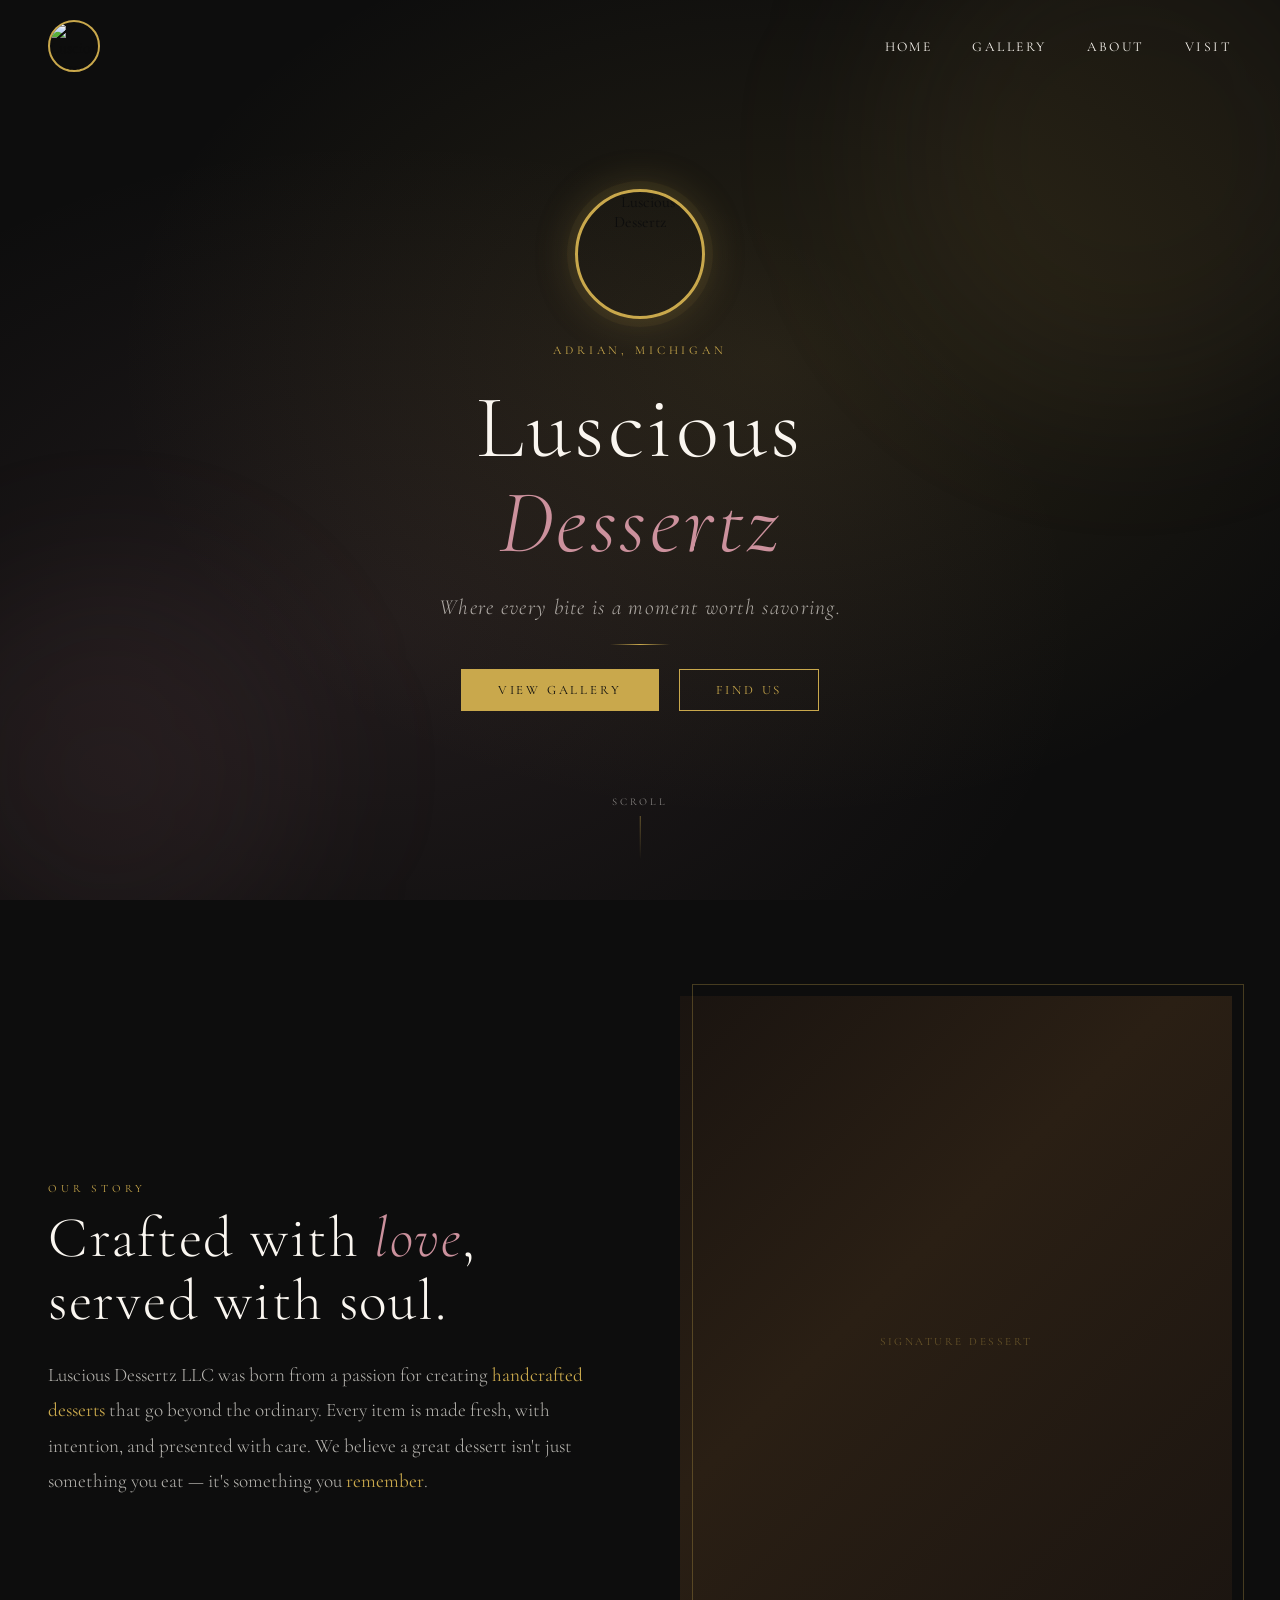
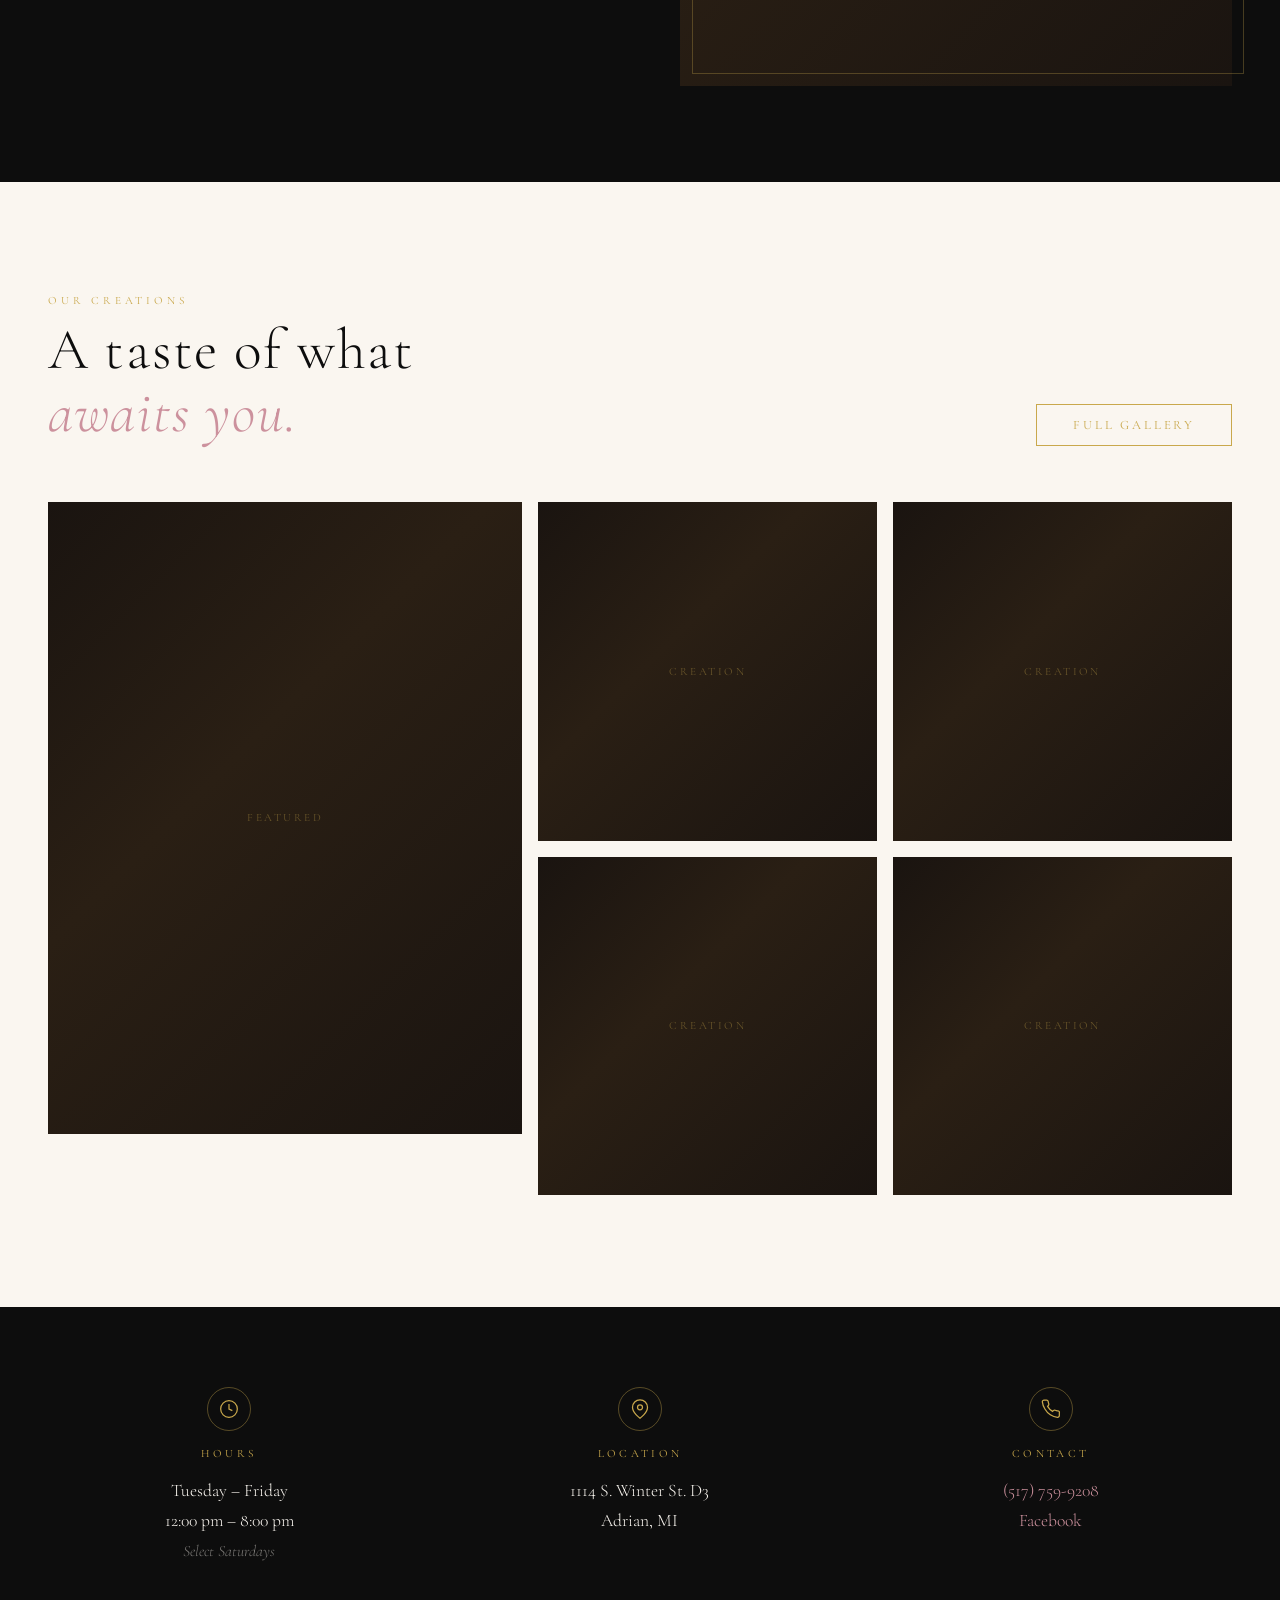
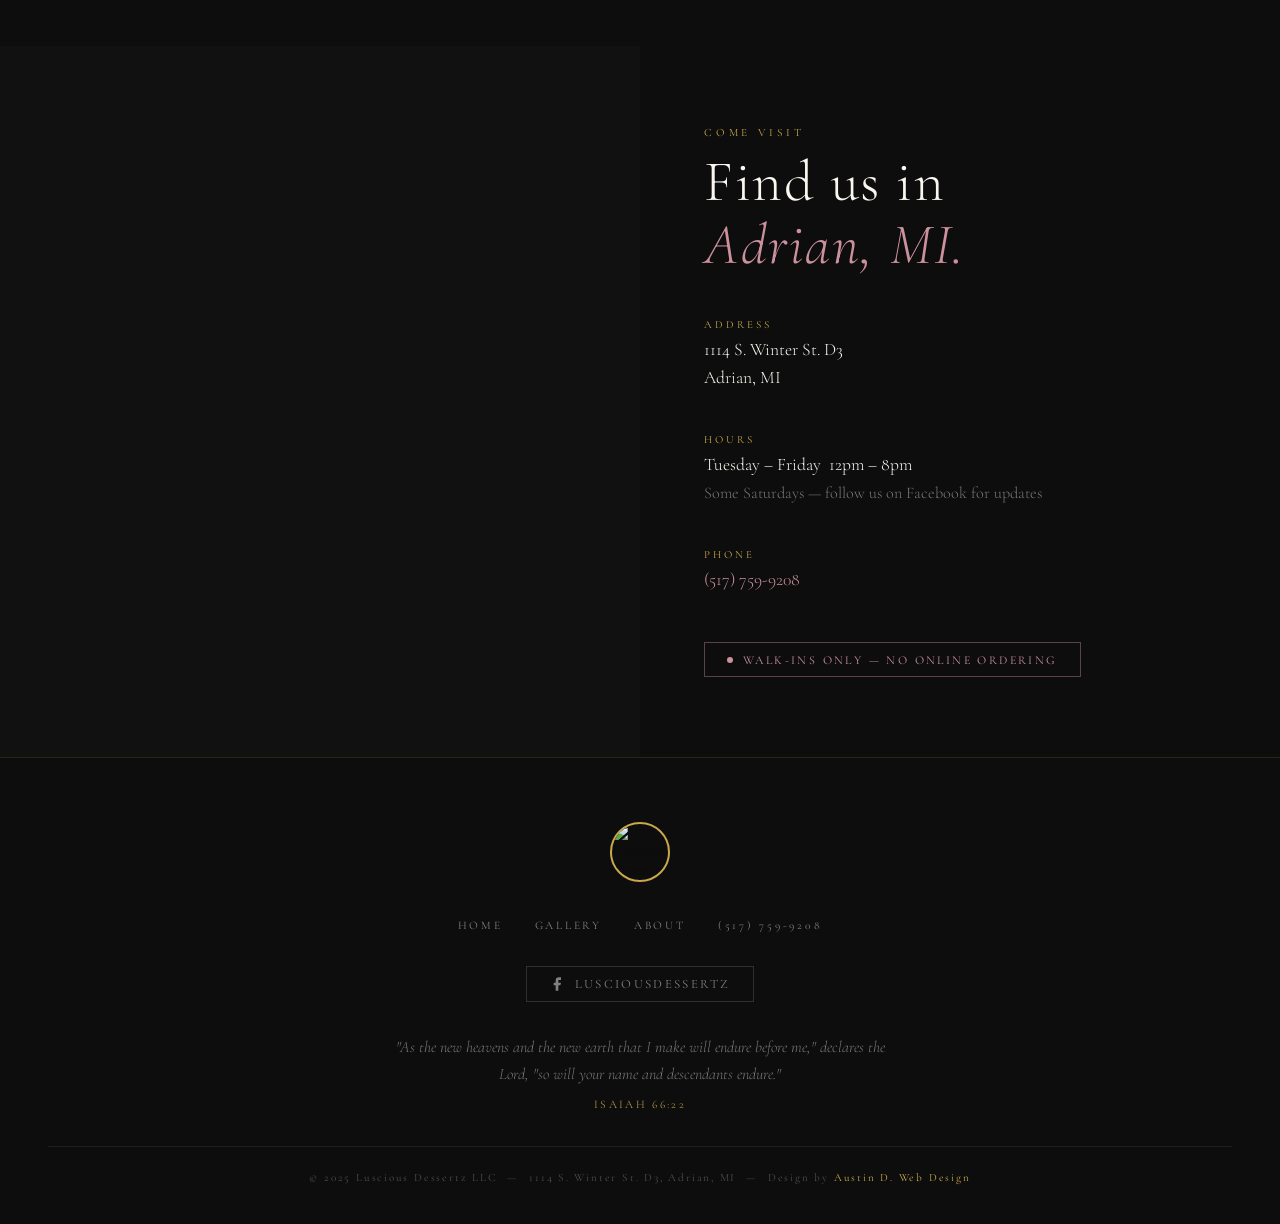
==== index.html @ e3b84c44 "Launch Luscious Dessertz LLC website Cinematic single-page site with Home, Gallery, and About sectio" ====
<!DOCTYPE html>
<html lang="en">
<head>
  <meta charset="UTF-8" />
  <meta name="viewport" content="width=device-width, initial-scale=1.0" />
  <title>Luscious Dessertz LLC — Adrian, MI</title>
  <meta name="description" content="Luscious Dessertz LLC — handcrafted desserts in Adrian, MI. Walk-ins welcome Tuesday–Friday 12–8pm." />
  <link rel="preconnect" href="https://fonts.googleapis.com" />
  <link rel="preconnect" href="https://fonts.gstatic.com" crossorigin />
  <link href="https://fonts.googleapis.com/css2?family=Cormorant+Garamond:ital,wght@0,300;0,400;0,500;0,600;1,300;1,400;1,500&display=swap" rel="stylesheet" />
  <style>
    /* ─── Reset & Base ─────────────────────────────────────────── */
    *, *::before, *::after { box-sizing: border-box; margin: 0; padding: 0; }

    :root {
      --pink:  #CC919D;
      --gold:  #C9A84C;
      --black: #0D0D0D;
      --cream: #FAF6F0;
      --cream-dark: #F0E8DC;
      --font: 'Cormorant Garamond', Georgia, serif;
    }

    html { scroll-behavior: smooth; }

    body {
      font-family: var(--font);
      background: var(--cream);
      color: var(--black);
      overflow-x: hidden;
    }

    img { display: block; max-width: 100%; }
    a { color: inherit; text-decoration: none; }

    /* ─── Nav ──────────────────────────────────────────────────── */
    nav {
      position: fixed;
      top: 0; left: 0; right: 0;
      z-index: 100;
      display: flex;
      align-items: center;
      justify-content: space-between;
      padding: 1.25rem 3rem;
      background: transparent;
      transition: background 0.5s ease, backdrop-filter 0.5s ease;
    }
    nav.scrolled {
      background: rgba(13, 13, 13, 0.88);
      backdrop-filter: blur(10px);
    }
    .nav-logo img {
      width: 52px; height: 52px;
      border-radius: 50%;
      border: 2px solid var(--gold);
      object-fit: cover;
    }
    .nav-links {
      display: flex;
      gap: 2.5rem;
      list-style: none;
    }
    .nav-links a {
      font-size: 0.85rem;
      font-weight: 400;
      letter-spacing: 0.18em;
      text-transform: uppercase;
      color: var(--cream);
      transition: color 0.3s;
    }
    .nav-links a:hover { color: var(--gold); }

    /* hamburger */
    .hamburger {
      display: none;
      flex-direction: column;
      gap: 5px;
      cursor: pointer;
      background: none;
      border: none;
      padding: 4px;
    }
    .hamburger span {
      display: block;
      width: 26px; height: 1.5px;
      background: var(--cream);
      transition: transform 0.35s, opacity 0.35s;
    }
    .hamburger.open span:nth-child(1) { transform: translateY(6.5px) rotate(45deg); }
    .hamburger.open span:nth-child(2) { opacity: 0; }
    .hamburger.open span:nth-child(3) { transform: translateY(-6.5px) rotate(-45deg); }

    .mobile-menu {
      display: none;
      position: fixed;
      inset: 0;
      z-index: 99;
      background: rgba(13,13,13,0.97);
      flex-direction: column;
      align-items: center;
      justify-content: center;
      gap: 2.5rem;
    }
    .mobile-menu.open { display: flex; }
    .mobile-menu a {
      font-size: 2rem;
      font-weight: 300;
      letter-spacing: 0.12em;
      color: var(--cream);
      transition: color 0.3s;
    }
    .mobile-menu a:hover { color: var(--gold); }

    /* ─── Hero ─────────────────────────────────────────────────── */
    #home {
      position: relative;
      height: 100vh;
      min-height: 640px;
      display: flex;
      flex-direction: column;
      align-items: center;
      justify-content: center;
      text-align: center;
      overflow: hidden;
      background: var(--black);
    }

    .hero-bg {
      position: absolute;
      inset: 0;
      background:
        radial-gradient(ellipse at 60% 40%, rgba(201,168,76,0.12) 0%, transparent 60%),
        radial-gradient(ellipse at 30% 70%, rgba(204,145,157,0.10) 0%, transparent 55%),
        var(--black);
    }

    /* Floating orbs for cinematic atmosphere */
    .hero-orb {
      position: absolute;
      border-radius: 50%;
      filter: blur(80px);
      pointer-events: none;
    }
    .hero-orb-1 {
      width: 500px; height: 500px;
      background: rgba(201,168,76,0.08);
      top: -100px; right: -100px;
      animation: drift1 14s ease-in-out infinite alternate;
    }
    .hero-orb-2 {
      width: 380px; height: 380px;
      background: rgba(204,145,157,0.07);
      bottom: -60px; left: -80px;
      animation: drift2 18s ease-in-out infinite alternate;
    }
    @keyframes drift1 { to { transform: translate(-40px, 50px); } }
    @keyframes drift2 { to { transform: translate(50px, -40px); } }

    .hero-content {
      position: relative;
      z-index: 2;
      display: flex;
      flex-direction: column;
      align-items: center;
      gap: 1.5rem;
    }

    .hero-logo {
      width: 130px; height: 130px;
      border-radius: 50%;
      border: 3px solid var(--gold);
      object-fit: cover;
      box-shadow: 0 0 40px rgba(201,168,76,0.25), 0 0 0 8px rgba(201,168,76,0.06);
      opacity: 0;
      transform: scale(0.85);
      transition: opacity 1s ease 0.2s, transform 1s ease 0.2s;
    }
    .hero-logo.visible { opacity: 1; transform: scale(1); }

    .hero-eyebrow {
      font-size: 0.75rem;
      font-weight: 400;
      letter-spacing: 0.32em;
      text-transform: uppercase;
      color: var(--gold);
      opacity: 0;
      transform: translateY(18px);
      transition: opacity 0.9s ease 0.6s, transform 0.9s ease 0.6s;
    }
    .hero-eyebrow.visible { opacity: 1; transform: translateY(0); }

    .hero-title {
      font-size: clamp(3rem, 7vw, 6rem);
      font-weight: 300;
      line-height: 1.05;
      color: var(--cream);
      letter-spacing: 0.04em;
      opacity: 0;
      transform: translateY(28px);
      transition: opacity 1s ease 0.8s, transform 1s ease 0.8s;
    }
    .hero-title.visible { opacity: 1; transform: translateY(0); }
    .hero-title em {
      font-style: italic;
      color: var(--pink);
    }

    .hero-tagline {
      font-size: clamp(1rem, 2.2vw, 1.35rem);
      font-weight: 300;
      font-style: italic;
      color: rgba(250,246,240,0.65);
      letter-spacing: 0.06em;
      opacity: 0;
      transform: translateY(18px);
      transition: opacity 0.9s ease 1.1s, transform 0.9s ease 1.1s;
    }
    .hero-tagline.visible { opacity: 1; transform: translateY(0); }

    .hero-divider {
      width: 60px; height: 1px;
      background: linear-gradient(90deg, transparent, var(--gold), transparent);
      opacity: 0;
      transition: opacity 0.9s ease 1.3s;
    }
    .hero-divider.visible { opacity: 1; }

    .hero-cta {
      display: flex;
      gap: 1.25rem;
      flex-wrap: wrap;
      justify-content: center;
      opacity: 0;
      transform: translateY(18px);
      transition: opacity 0.9s ease 1.4s, transform 0.9s ease 1.4s;
    }
    .hero-cta.visible { opacity: 1; transform: translateY(0); }

    .btn {
      display: inline-block;
      padding: 0.75rem 2.25rem;
      font-family: var(--font);
      font-size: 0.8rem;
      font-weight: 400;
      letter-spacing: 0.22em;
      text-transform: uppercase;
      border: 1px solid var(--gold);
      color: var(--gold);
      background: transparent;
      cursor: pointer;
      transition: background 0.35s, color 0.35s;
    }
    .btn:hover { background: var(--gold); color: var(--black); }
    .btn-filled {
      background: var(--gold);
      color: var(--black);
    }
    .btn-filled:hover { background: transparent; color: var(--gold); }

    .hero-scroll {
      position: absolute;
      bottom: 2.5rem;
      left: 50%;
      transform: translateX(-50%);
      display: flex;
      flex-direction: column;
      align-items: center;
      gap: 0.5rem;
      opacity: 0;
      animation: fadeInScroll 1s ease 2s forwards;
    }
    @keyframes fadeInScroll { to { opacity: 0.5; } }
    .hero-scroll span {
      font-size: 0.65rem;
      letter-spacing: 0.28em;
      text-transform: uppercase;
      color: var(--cream);
    }
    .scroll-line {
      width: 1px; height: 44px;
      background: linear-gradient(to bottom, var(--gold), transparent);
      animation: scrollPulse 2s ease-in-out infinite;
    }
    @keyframes scrollPulse {
      0%, 100% { opacity: 0.4; transform: scaleY(1); }
      50% { opacity: 1; transform: scaleY(1.2); }
    }

    /* ─── Section base ─────────────────────────────────────────── */
    section { position: relative; }

    .section-label {
      font-size: 0.7rem;
      letter-spacing: 0.34em;
      text-transform: uppercase;
      color: var(--gold);
      margin-bottom: 0.75rem;
    }

    .section-heading {
      font-size: clamp(2.2rem, 4.5vw, 3.8rem);
      font-weight: 300;
      line-height: 1.1;
      letter-spacing: 0.03em;
    }
    .section-heading em { font-style: italic; color: var(--pink); }

    /* ─── Slide-in animations (Hai Poke style) ─────────────────── */
    .reveal {
      opacity: 0;
      transform: translateY(48px);
      transition: opacity 0.9s cubic-bezier(0.16,1,0.3,1), transform 0.9s cubic-bezier(0.16,1,0.3,1);
    }
    .reveal.from-left  { transform: translateX(-56px); }
    .reveal.from-right { transform: translateX(56px); }
    .reveal.visible {
      opacity: 1;
      transform: translate(0);
    }
    .reveal-delay-1 { transition-delay: 0.1s; }
    .reveal-delay-2 { transition-delay: 0.22s; }
    .reveal-delay-3 { transition-delay: 0.36s; }
    .reveal-delay-4 { transition-delay: 0.5s; }

    /* ─── Intro strip ──────────────────────────────────────────── */
    .intro-strip {
      background: var(--black);
      padding: 6rem 3rem;
      display: grid;
      grid-template-columns: 1fr 1fr;
      gap: 5rem;
      align-items: center;
    }

    .intro-text .section-heading { color: var(--cream); }

    .intro-body {
      font-size: 1.2rem;
      font-weight: 300;
      line-height: 1.85;
      color: rgba(250,246,240,0.72);
      margin-top: 1.5rem;
    }

    .intro-body strong { color: var(--gold); font-weight: 400; }

    .intro-image-wrap {
      position: relative;
    }
    .intro-image-wrap::before {
      content: '';
      position: absolute;
      inset: -12px -12px 12px 12px;
      border: 1px solid rgba(201,168,76,0.3);
      pointer-events: none;
    }
    .intro-image-wrap img {
      width: 100%;
      aspect-ratio: 4/5;
      object-fit: cover;
      filter: brightness(0.92) saturate(1.1);
    }

    /* ─── Featured Gallery (home teaser) ───────────────────────── */
    .gallery-teaser {
      padding: 7rem 3rem;
      background: var(--cream);
    }
    .gallery-teaser-header {
      display: flex;
      align-items: flex-end;
      justify-content: space-between;
      margin-bottom: 3.5rem;
      flex-wrap: wrap;
      gap: 1rem;
    }
    .gallery-teaser-grid {
      display: grid;
      grid-template-columns: 1.4fr 1fr 1fr;
      grid-template-rows: auto;
      gap: 1rem;
    }
    .gallery-teaser-grid .g-item {
      overflow: hidden;
      position: relative;
    }
    .gallery-teaser-grid .g-item:first-child {
      grid-row: span 2;
    }
    .gallery-teaser-grid .g-item img {
      width: 100%;
      height: 100%;
      object-fit: cover;
      transition: transform 0.7s cubic-bezier(0.16,1,0.3,1);
    }
    .gallery-teaser-grid .g-item:hover img { transform: scale(1.04); }
    .g-item-tall { aspect-ratio: 3/4; }
    .g-item-sq   { aspect-ratio: 1/1; }

    /* placeholder gradient tiles when no real photos yet */
    .img-placeholder {
      width: 100%; height: 100%;
      background: linear-gradient(135deg, #1a1410 0%, #2a1f14 40%, #1a1410 100%);
      display: flex;
      align-items: center;
      justify-content: center;
      font-size: 0.7rem;
      letter-spacing: 0.22em;
      text-transform: uppercase;
      color: rgba(201,168,76,0.4);
    }

    /* ─── Hours & Info band ─────────────────────────────────────── */
    .info-band {
      background: var(--black);
      padding: 5rem 3rem;
      display: grid;
      grid-template-columns: repeat(3, 1fr);
      gap: 3rem;
      text-align: center;
    }
    .info-cell { display: flex; flex-direction: column; align-items: center; gap: 1rem; }
    .info-icon {
      width: 44px; height: 44px;
      border: 1px solid rgba(201,168,76,0.4);
      border-radius: 50%;
      display: flex;
      align-items: center;
      justify-content: center;
    }
    .info-icon svg { width: 20px; height: 20px; stroke: var(--gold); fill: none; stroke-width: 1.5; }
    .info-cell-title {
      font-size: 0.7rem;
      letter-spacing: 0.3em;
      text-transform: uppercase;
      color: var(--gold);
    }
    .info-cell-body {
      font-size: 1.1rem;
      font-weight: 300;
      line-height: 1.7;
      color: var(--cream);
    }
    .info-cell-body a { color: var(--pink); transition: color 0.3s; }
    .info-cell-body a:hover { color: var(--gold); }

    /* ─── Location (Loro-style) ─────────────────────────────────── */
    #location {
      display: grid;
      grid-template-columns: 1fr 1fr;
      min-height: 560px;
    }
    .location-map {
      position: relative;
      overflow: hidden;
      background: #111;
    }
    .location-map iframe {
      width: 100%; height: 100%;
      border: none;
      filter: grayscale(0.3) contrast(1.05);
      min-height: 420px;
    }
    .location-content {
      background: var(--black);
      padding: 5rem 4rem;
      display: flex;
      flex-direction: column;
      justify-content: center;
      gap: 2.5rem;
    }
    .location-content .section-heading { color: var(--cream); }
    .location-detail {
      display: flex;
      flex-direction: column;
      gap: 0.35rem;
    }
    .location-detail-label {
      font-size: 0.68rem;
      letter-spacing: 0.28em;
      text-transform: uppercase;
      color: var(--gold);
    }
    .location-detail-value {
      font-size: 1.1rem;
      font-weight: 300;
      color: var(--cream);
      line-height: 1.6;
    }
    .location-detail-value a { color: var(--pink); transition: color 0.3s; }
    .location-detail-value a:hover { color: var(--gold); }

    .walkin-badge {
      display: inline-flex;
      align-items: center;
      gap: 0.6rem;
      padding: 0.6rem 1.4rem;
      border: 1px solid rgba(204,145,157,0.4);
      font-size: 0.75rem;
      letter-spacing: 0.2em;
      text-transform: uppercase;
      color: var(--pink);
      width: fit-content;
      margin-top: 0.5rem;
    }
    .walkin-badge::before {
      content: '';
      width: 6px; height: 6px;
      border-radius: 50%;
      background: var(--pink);
      animation: blink 2s ease-in-out infinite;
    }
    @keyframes blink {
      0%, 100% { opacity: 1; } 50% { opacity: 0.3; }
    }

    /* ─── Gallery page ──────────────────────────────────────────── */
    #gallery {
      padding: 8rem 3rem 7rem;
      background: var(--cream);
    }
    .gallery-header {
      text-align: center;
      margin-bottom: 4rem;
    }
    .gallery-grid {
      columns: 3;
      column-gap: 1rem;
    }
    .gallery-grid .g-card {
      break-inside: avoid;
      margin-bottom: 1rem;
      overflow: hidden;
      position: relative;
      cursor: zoom-in;
    }
    .gallery-grid .g-card img,
    .gallery-grid .g-card .img-placeholder {
      width: 100%;
      display: block;
      transition: transform 0.65s cubic-bezier(0.16,1,0.3,1);
    }
    .gallery-grid .g-card .img-placeholder {
      aspect-ratio: 4/3;
    }
    .gallery-grid .g-card:hover img,
    .gallery-grid .g-card:hover .img-placeholder { transform: scale(1.035); }

    .gallery-caption-overlay {
      position: absolute;
      bottom: 0; left: 0; right: 0;
      background: linear-gradient(to top, rgba(13,13,13,0.75) 0%, transparent 100%);
      padding: 1.5rem 1.25rem 1rem;
      opacity: 0;
      transition: opacity 0.4s;
    }
    .g-card:hover .gallery-caption-overlay { opacity: 1; }
    .gallery-caption-overlay span {
      font-size: 0.8rem;
      letter-spacing: 0.15em;
      text-transform: uppercase;
      color: var(--cream);
    }

    /* lightbox */
    .lightbox {
      display: none;
      position: fixed;
      inset: 0;
      z-index: 200;
      background: rgba(13,13,13,0.95);
      align-items: center;
      justify-content: center;
      cursor: zoom-out;
    }
    .lightbox.open { display: flex; }
    .lightbox img {
      max-width: 90vw;
      max-height: 90vh;
      object-fit: contain;
      border: 1px solid rgba(201,168,76,0.2);
    }
    .lightbox-close {
      position: absolute;
      top: 1.5rem; right: 2rem;
      font-size: 2rem;
      color: var(--cream);
      background: none; border: none;
      cursor: pointer;
      line-height: 1;
      opacity: 0.7;
      transition: opacity 0.3s;
    }
    .lightbox-close:hover { opacity: 1; color: var(--gold); }

    /* ─── About page ────────────────────────────────────────────── */
    #about {
      background: var(--black);
      padding: 8rem 3rem;
    }
    .about-inner {
      max-width: 1100px;
      margin: 0 auto;
      display: grid;
      grid-template-columns: 1fr 1.1fr;
      gap: 6rem;
      align-items: center;
    }
    .about-image-wrap {
      position: relative;
    }
    .about-image-wrap::after {
      content: '';
      position: absolute;
      bottom: -16px; right: -16px;
      width: 70%; height: 70%;
      border: 1px solid rgba(201,168,76,0.25);
      pointer-events: none;
    }
    .about-image-wrap img,
    .about-image-wrap .img-placeholder {
      width: 100%;
      aspect-ratio: 3/4;
      object-fit: cover;
    }
    .about-text .section-heading { color: var(--cream); }
    .about-text .section-label { color: var(--gold); margin-bottom: 0.75rem; }

    .about-body {
      font-size: 1.15rem;
      font-weight: 300;
      line-height: 1.95;
      color: rgba(250,246,240,0.68);
      margin-top: 1.75rem;
    }
    .about-body p + p { margin-top: 1.25rem; }
    .about-body strong { color: var(--gold); font-weight: 400; }

    .about-signature {
      margin-top: 2.5rem;
      font-size: 1.6rem;
      font-style: italic;
      font-weight: 300;
      color: var(--pink);
      letter-spacing: 0.04em;
    }

    /* ─── Footer ────────────────────────────────────────────────── */
    footer {
      background: var(--black);
      border-top: 1px solid rgba(201,168,76,0.15);
      padding: 4rem 3rem 2.5rem;
      display: flex;
      flex-direction: column;
      align-items: center;
      gap: 2rem;
      text-align: center;
    }

    .footer-logo img {
      width: 60px; height: 60px;
      border-radius: 50%;
      border: 2px solid var(--gold);
      object-fit: cover;
    }

    .footer-nav {
      display: flex;
      gap: 2rem;
      list-style: none;
      flex-wrap: wrap;
      justify-content: center;
    }
    .footer-nav a {
      font-size: 0.72rem;
      letter-spacing: 0.24em;
      text-transform: uppercase;
      color: rgba(250,246,240,0.5);
      transition: color 0.3s;
    }
    .footer-nav a:hover { color: var(--gold); }

    .footer-verse {
      max-width: 520px;
      font-size: 1rem;
      font-style: italic;
      font-weight: 300;
      line-height: 1.7;
      color: rgba(250,246,240,0.45);
    }
    .footer-verse cite {
      display: block;
      margin-top: 0.4rem;
      font-style: normal;
      font-size: 0.72rem;
      letter-spacing: 0.2em;
      text-transform: uppercase;
      color: var(--gold);
    }

    .footer-social a {
      display: inline-flex;
      align-items: center;
      gap: 0.6rem;
      font-size: 0.8rem;
      letter-spacing: 0.18em;
      text-transform: uppercase;
      color: rgba(250,246,240,0.5);
      border: 1px solid rgba(250,246,240,0.15);
      padding: 0.55rem 1.4rem;
      transition: color 0.3s, border-color 0.3s;
    }
    .footer-social a:hover { color: var(--gold); border-color: var(--gold); }

    .footer-bottom {
      width: 100%;
      display: flex;
      align-items: center;
      justify-content: center;
      padding-top: 1.5rem;
      border-top: 1px solid rgba(250,246,240,0.07);
      font-size: 0.7rem;
      letter-spacing: 0.16em;
      color: rgba(250,246,240,0.28);
      flex-wrap: wrap;
      gap: 0.4rem;
    }
    .footer-bottom a { color: var(--gold); transition: opacity 0.3s; }
    .footer-bottom a:hover { opacity: 0.7; }

    /* ─── Page nav (single-page section switching) ─────────────── */
    .page { display: none; }
    .page.active { display: block; }
    #home-page { display: block; }

    /* ─── Responsive ────────────────────────────────────────────── */
    @media (max-width: 900px) {
      nav { padding: 1rem 1.5rem; }
      .nav-links { display: none; }
      .hamburger { display: flex; }

      .intro-strip {
        grid-template-columns: 1fr;
        padding: 5rem 1.5rem;
        gap: 3rem;
      }
      .intro-image-wrap { order: -1; }

      .gallery-teaser { padding: 5rem 1.5rem; }
      .gallery-teaser-grid {
        grid-template-columns: 1fr 1fr;
      }
      .gallery-teaser-grid .g-item:first-child { grid-row: span 1; }

      .info-band {
        grid-template-columns: 1fr;
        padding: 4rem 1.5rem;
        gap: 2.5rem;
      }

      #location { grid-template-columns: 1fr; }
      .location-map { min-height: 300px; }
      .location-content { padding: 3.5rem 1.5rem; }

      #gallery { padding: 6rem 1.5rem 5rem; }
      .gallery-grid { columns: 2; }

      #about { padding: 6rem 1.5rem; }
      .about-inner {
        grid-template-columns: 1fr;
        gap: 3rem;
      }
      .about-image-wrap::after { display: none; }

      footer { padding: 3rem 1.5rem 2rem; }
    }

    @media (max-width: 540px) {
      .gallery-teaser-grid { grid-template-columns: 1fr; }
      .gallery-grid { columns: 1; }
      .hero-title { font-size: 2.6rem; }
    }
  </style>
</head>
<body>

<!-- ─── Navigation ─────────────────────────────────────────────── -->
<nav id="main-nav">
  <a class="nav-logo" href="#" onclick="showPage('home')">
    <img src="https://i.postimg.cc/fTFck8Pv/9VHvm-SE-Imgur.jpg" alt="Luscious Dessertz logo" />
  </a>
  <ul class="nav-links">
    <li><a href="#" onclick="showPage('home')">Home</a></li>
    <li><a href="#" onclick="showPage('gallery')">Gallery</a></li>
    <li><a href="#" onclick="showPage('about')">About</a></li>
    <li><a href="#" onclick="showPage('home'); setTimeout(()=>scrollToId('location'),50)">Visit</a></li>
  </ul>
  <button class="hamburger" id="hamburger" aria-label="Menu">
    <span></span><span></span><span></span>
  </button>
</nav>

<!-- mobile menu -->
<div class="mobile-menu" id="mobile-menu">
  <a href="#" onclick="closeMobile();showPage('home')">Home</a>
  <a href="#" onclick="closeMobile();showPage('gallery')">Gallery</a>
  <a href="#" onclick="closeMobile();showPage('about')">About</a>
  <a href="#" onclick="closeMobile();showPage('home');setTimeout(()=>scrollToId('location'),50)">Visit</a>
</div>

<!-- lightbox -->
<div class="lightbox" id="lightbox" onclick="closeLightbox()">
  <button class="lightbox-close" onclick="closeLightbox()">&#10005;</button>
  <img id="lightbox-img" src="" alt="" />
</div>

<!-- ═══════════════════════════════════════════════════════════════
     HOME PAGE
════════════════════════════════════════════════════════════════ -->
<div id="home-page" class="page active">

  <!-- Hero -->
  <section id="home">
    <div class="hero-bg"></div>
    <div class="hero-orb hero-orb-1"></div>
    <div class="hero-orb hero-orb-2"></div>
    <div class="hero-content">
      <img class="hero-logo" id="hero-logo"
           src="https://i.postimg.cc/fTFck8Pv/9VHvm-SE-Imgur.jpg"
           alt="Luscious Dessertz" />
      <p class="hero-eyebrow" id="hero-eyebrow">Adrian, Michigan</p>
      <h1 class="hero-title" id="hero-title">Luscious<br /><em>Dessertz</em></h1>
      <p class="hero-tagline" id="hero-tagline">Where every bite is a moment worth savoring.</p>
      <div class="hero-divider" id="hero-divider"></div>
      <div class="hero-cta" id="hero-cta">
        <a class="btn btn-filled" href="#" onclick="showPage('gallery')">View Gallery</a>
        <a class="btn" href="#" onclick="scrollToId('location')">Find Us</a>
      </div>
    </div>
    <div class="hero-scroll">
      <span>Scroll</span>
      <div class="scroll-line"></div>
    </div>
  </section>

  <!-- Intro -->
  <div class="intro-strip">
    <div class="intro-text reveal from-left">
      <p class="section-label">Our Story</p>
      <h2 class="section-heading">Crafted with <em>love</em>,<br />served with soul.</h2>
      <p class="intro-body">
        Luscious Dessertz LLC was born from a passion for creating
        <strong>handcrafted desserts</strong> that go beyond the ordinary.
        Every item is made fresh, with intention, and presented with care.
        We believe a great dessert isn't just something you eat —
        it's something you <strong>remember</strong>.
      </p>
    </div>
    <div class="intro-image-wrap reveal from-right">
      <div class="img-placeholder" style="aspect-ratio:4/5;">Signature Dessert</div>
    </div>
  </div>

  <!-- Gallery Teaser -->
  <div class="gallery-teaser">
    <div class="gallery-teaser-header reveal">
      <div>
        <p class="section-label">Our Creations</p>
        <h2 class="section-heading">A taste of what<br /><em>awaits you.</em></h2>
      </div>
      <a class="btn" href="#" onclick="showPage('gallery')">Full Gallery</a>
    </div>
    <div class="gallery-teaser-grid">
      <div class="g-item g-item-tall reveal">
        <div class="img-placeholder" style="height:100%;min-height:360px;">Featured</div>
      </div>
      <div class="g-item g-item-sq reveal reveal-delay-1">
        <div class="img-placeholder" style="height:100%;min-height:175px;">Creation</div>
      </div>
      <div class="g-item g-item-sq reveal reveal-delay-2">
        <div class="img-placeholder" style="height:100%;min-height:175px;">Creation</div>
      </div>
      <div class="g-item g-item-sq reveal reveal-delay-3">
        <div class="img-placeholder" style="height:100%;min-height:175px;">Creation</div>
      </div>
      <div class="g-item g-item-sq reveal reveal-delay-4">
        <div class="img-placeholder" style="height:100%;min-height:175px;">Creation</div>
      </div>
    </div>
  </div>

  <!-- Hours / Info band -->
  <div class="info-band">
    <div class="info-cell reveal">
      <div class="info-icon">
        <svg viewBox="0 0 24 24"><circle cx="12" cy="12" r="10"/><polyline points="12 6 12 12 16 14"/></svg>
      </div>
      <p class="info-cell-title">Hours</p>
      <p class="info-cell-body">
        Tuesday – Friday<br />12:00 pm – 8:00 pm<br />
        <em style="font-size:0.9em;color:rgba(250,246,240,0.45);">Select Saturdays</em>
      </p>
    </div>
    <div class="info-cell reveal reveal-delay-1">
      <div class="info-icon">
        <svg viewBox="0 0 24 24"><path d="M21 10c0 7-9 13-9 13s-9-6-9-13a9 9 0 0 1 18 0z"/><circle cx="12" cy="10" r="3"/></svg>
      </div>
      <p class="info-cell-title">Location</p>
      <p class="info-cell-body">1114 S. Winter St. D3<br />Adrian, MI</p>
    </div>
    <div class="info-cell reveal reveal-delay-2">
      <div class="info-icon">
        <svg viewBox="0 0 24 24"><path d="M22 16.92v3a2 2 0 0 1-2.18 2 19.79 19.79 0 0 1-8.63-3.07A19.5 19.5 0 0 1 4.69 12 19.79 19.79 0 0 1 1.62 3.38 2 2 0 0 1 3.6 1.21h3a2 2 0 0 1 2 1.72c.127.96.361 1.903.7 2.81a2 2 0 0 1-.45 2.11L7.91 8.9a16 16 0 0 0 6 6l.96-.96a2 2 0 0 1 2.11-.45c.907.339 1.85.573 2.81.7A2 2 0 0 1 22 16.92z"/></svg>
      </div>
      <p class="info-cell-title">Contact</p>
      <p class="info-cell-body">
        <a href="tel:+15177599208">(517) 759-9208</a><br />
        <a href="https://facebook.com/lusciousdessertz" target="_blank" rel="noopener">Facebook</a>
      </p>
    </div>
  </div>

  <!-- Location (Loro-style) -->
  <div id="location" style="display:grid;grid-template-columns:1fr 1fr;min-height:560px;">
    <div class="location-map">
      <iframe
        loading="lazy"
        title="Luscious Dessertz location"
        src="https://www.google.com/maps/embed/v1/place?key=AIzaSyD-9tSrke72PouQMnMX-a7eZSW0jkFmd7Y&q=1114+S+Winter+St,Adrian,MI"
        allowfullscreen>
      </iframe>
    </div>
    <div class="location-content">
      <div class="reveal">
        <p class="section-label">Come Visit</p>
        <h2 class="section-heading" style="color:var(--cream);">Find us in<br /><em>Adrian, MI.</em></h2>
      </div>
      <div class="location-detail reveal reveal-delay-1">
        <span class="location-detail-label">Address</span>
        <span class="location-detail-value">1114 S. Winter St. D3<br />Adrian, MI</span>
      </div>
      <div class="location-detail reveal reveal-delay-2">
        <span class="location-detail-label">Hours</span>
        <span class="location-detail-value">Tuesday – Friday &nbsp;12pm – 8pm<br /><span style="color:rgba(250,246,240,0.45);font-size:0.92em;">Some Saturdays — follow us on Facebook for updates</span></span>
      </div>
      <div class="location-detail reveal reveal-delay-3">
        <span class="location-detail-label">Phone</span>
        <span class="location-detail-value"><a href="tel:+15177599208">(517) 759-9208</a></span>
      </div>
      <div class="reveal reveal-delay-4">
        <div class="walkin-badge">Walk-ins only &mdash; no online ordering</div>
      </div>
    </div>
  </div>

</div><!-- /home-page -->


<!-- ═══════════════════════════════════════════════════════════════
     GALLERY PAGE
════════════════════════════════════════════════════════════════ -->
<div id="gallery-page" class="page">
  <section id="gallery">
    <div class="gallery-header reveal">
      <p class="section-label">The Collection</p>
      <h2 class="section-heading">Every dessert,<br /><em>a work of art.</em></h2>
    </div>
    <div class="gallery-grid">
      <div class="g-card reveal" onclick="openLightbox(this)">
        <div class="img-placeholder" style="aspect-ratio:3/4;">Dessert 01</div>
        <div class="gallery-caption-overlay"><span>Signature Creation</span></div>
      </div>
      <div class="g-card reveal reveal-delay-1" onclick="openLightbox(this)">
        <div class="img-placeholder" style="aspect-ratio:4/3;">Dessert 02</div>
        <div class="gallery-caption-overlay"><span>Sweet Indulgence</span></div>
      </div>
      <div class="g-card reveal reveal-delay-2" onclick="openLightbox(this)">
        <div class="img-placeholder" style="aspect-ratio:1/1;">Dessert 03</div>
        <div class="gallery-caption-overlay"><span>House Special</span></div>
      </div>
      <div class="g-card reveal" onclick="openLightbox(this)">
        <div class="img-placeholder" style="aspect-ratio:4/3;">Dessert 04</div>
        <div class="gallery-caption-overlay"><span>Daily Fresh</span></div>
      </div>
      <div class="g-card reveal reveal-delay-1" onclick="openLightbox(this)">
        <div class="img-placeholder" style="aspect-ratio:3/4;">Dessert 05</div>
        <div class="gallery-caption-overlay"><span>Luscious Classic</span></div>
      </div>
      <div class="g-card reveal reveal-delay-2" onclick="openLightbox(this)">
        <div class="img-placeholder" style="aspect-ratio:1/1;">Dessert 06</div>
        <div class="gallery-caption-overlay"><span>Seasonal Special</span></div>
      </div>
      <div class="g-card reveal" onclick="openLightbox(this)">
        <div class="img-placeholder" style="aspect-ratio:4/3;">Dessert 07</div>
        <div class="gallery-caption-overlay"><span>Fan Favorite</span></div>
      </div>
      <div class="g-card reveal reveal-delay-1" onclick="openLightbox(this)">
        <div class="img-placeholder" style="aspect-ratio:3/4;">Dessert 08</div>
        <div class="gallery-caption-overlay"><span>Chef's Pick</span></div>
      </div>
      <div class="g-card reveal reveal-delay-2" onclick="openLightbox(this)">
        <div class="img-placeholder" style="aspect-ratio:4/3;">Dessert 09</div>
        <div class="gallery-caption-overlay"><span>Sweet Dream</span></div>
      </div>
    </div>
  </section>
</div><!-- /gallery-page -->


<!-- ═══════════════════════════════════════════════════════════════
     ABOUT PAGE
════════════════════════════════════════════════════════════════ -->
<div id="about-page" class="page">
  <section id="about">
    <div class="about-inner">
      <div class="about-image-wrap reveal from-left">
        <div class="img-placeholder" style="aspect-ratio:3/4;">Our Story</div>
      </div>
      <div class="about-text reveal from-right">
        <p class="section-label">About Us</p>
        <h2 class="section-heading">Made with <em>heart.</em><br />Served with grace.</h2>
        <div class="about-body">
          <p>
            Luscious Dessertz LLC is more than a dessert shop —
            it's a <strong>labor of love</strong> rooted in Adrian, Michigan.
            We believe that the finest moments in life deserve something extraordinary,
            and that's exactly what we pour into every single creation.
          </p>
          <p>
            Our desserts are handcrafted fresh, made with quality ingredients,
            and presented with the kind of care you'd give to something truly precious.
            From our <strong>signature creations</strong> to rotating seasonal specials,
            every visit to Luscious Dessertz is an experience worth returning for.
          </p>
          <p>
            We are a <strong>walk-in boutique</strong> — no menus online, no rush orders.
            Come as you are, discover what's fresh that day,
            and let us take care of the rest.
          </p>
        </div>
        <p class="about-signature">— Luscious Dessertz LLC</p>
        <div style="margin-top:2.5rem;" class="reveal reveal-delay-2">
          <a class="btn" href="#" onclick="showPage('home');setTimeout(()=>scrollToId('location'),50)">Find Us</a>
        </div>
      </div>
    </div>
  </section>
</div><!-- /about-page -->


<!-- ─── Footer (always visible) ─────────────────────────────────── -->
<footer>
  <div class="footer-logo">
    <img src="https://i.postimg.cc/fTFck8Pv/9VHvm-SE-Imgur.jpg" alt="Luscious Dessertz" />
  </div>
  <ul class="footer-nav">
    <li><a href="#" onclick="showPage('home')">Home</a></li>
    <li><a href="#" onclick="showPage('gallery')">Gallery</a></li>
    <li><a href="#" onclick="showPage('about')">About</a></li>
    <li><a href="tel:+15177599208">(517) 759-9208</a></li>
  </ul>
  <div class="footer-social">
    <a href="https://facebook.com/lusciousdessertz" target="_blank" rel="noopener">
      <svg width="16" height="16" viewBox="0 0 24 24" fill="currentColor"><path d="M18 2h-3a5 5 0 0 0-5 5v3H7v4h3v8h4v-8h3l1-4h-4V7a1 1 0 0 1 1-1h3z"/></svg>
      lusciousdessertz
    </a>
  </div>
  <blockquote class="footer-verse">
    "As the new heavens and the new earth that I make will endure before me," declares the Lord,
    "so will your name and descendants endure."
    <cite>Isaiah 66:22</cite>
  </blockquote>
  <div class="footer-bottom">
    <span>&copy; 2025 Luscious Dessertz LLC &nbsp;&mdash;&nbsp;</span>
    <span>1114 S. Winter St. D3, Adrian, MI &nbsp;&mdash;&nbsp;</span>
    <span>Design by <a href="#" aria-label="Austin D. Web Design">Austin D. Web Design</a></span>
  </div>
</footer>


<script>
  /* ─── Page switching ─────────────────────────────────────────── */
  function showPage(name) {
    document.querySelectorAll('.page').forEach(p => p.classList.remove('active'));
    const target = document.getElementById(name + '-page');
    if (target) {
      target.classList.add('active');
      window.scrollTo({ top: 0, behavior: 'smooth' });
      // re-run reveal on new page content
      setTimeout(observeReveals, 100);
    }
  }

  function scrollToId(id) {
    const el = document.getElementById(id);
    if (el) el.scrollIntoView({ behavior: 'smooth' });
  }

  /* ─── Nav scroll style ──────────────────────────────────────── */
  const nav = document.getElementById('main-nav');
  window.addEventListener('scroll', () => {
    nav.classList.toggle('scrolled', window.scrollY > 60);
  }, { passive: true });

  /* ─── Hamburger ─────────────────────────────────────────────── */
  const hamburger = document.getElementById('hamburger');
  const mobileMenu = document.getElementById('mobile-menu');
  hamburger.addEventListener('click', () => {
    hamburger.classList.toggle('open');
    mobileMenu.classList.toggle('open');
  });
  function closeMobile() {
    hamburger.classList.remove('open');
    mobileMenu.classList.remove('open');
  }

  /* ─── Hero entrance ─────────────────────────────────────────── */
  window.addEventListener('load', () => {
    ['hero-logo','hero-eyebrow','hero-title','hero-tagline','hero-divider','hero-cta']
      .forEach(id => {
        const el = document.getElementById(id);
        if (el) el.classList.add('visible');
      });
  });

  /* ─── Intersection Observer (slide-in reveals) ──────────────── */
  function observeReveals() {
    const observer = new IntersectionObserver((entries) => {
      entries.forEach(e => {
        if (e.isIntersecting) {
          e.target.classList.add('visible');
          observer.unobserve(e.target);
        }
      });
    }, { threshold: 0.12 });

    document.querySelectorAll('.reveal:not(.visible)').forEach(el => observer.observe(el));
  }
  observeReveals();

  /* ─── Lightbox ──────────────────────────────────────────────── */
  function openLightbox(card) {
    const img = card.querySelector('img');
    if (!img) return;
    document.getElementById('lightbox-img').src = img.src;
    document.getElementById('lightbox-img').alt = img.alt;
    document.getElementById('lightbox').classList.add('open');
    document.body.style.overflow = 'hidden';
  }
  function closeLightbox() {
    document.getElementById('lightbox').classList.remove('open');
    document.body.style.overflow = '';
  }
  document.addEventListener('keydown', e => {
    if (e.key === 'Escape') closeLightbox();
  });
</script>
</body>
</html>
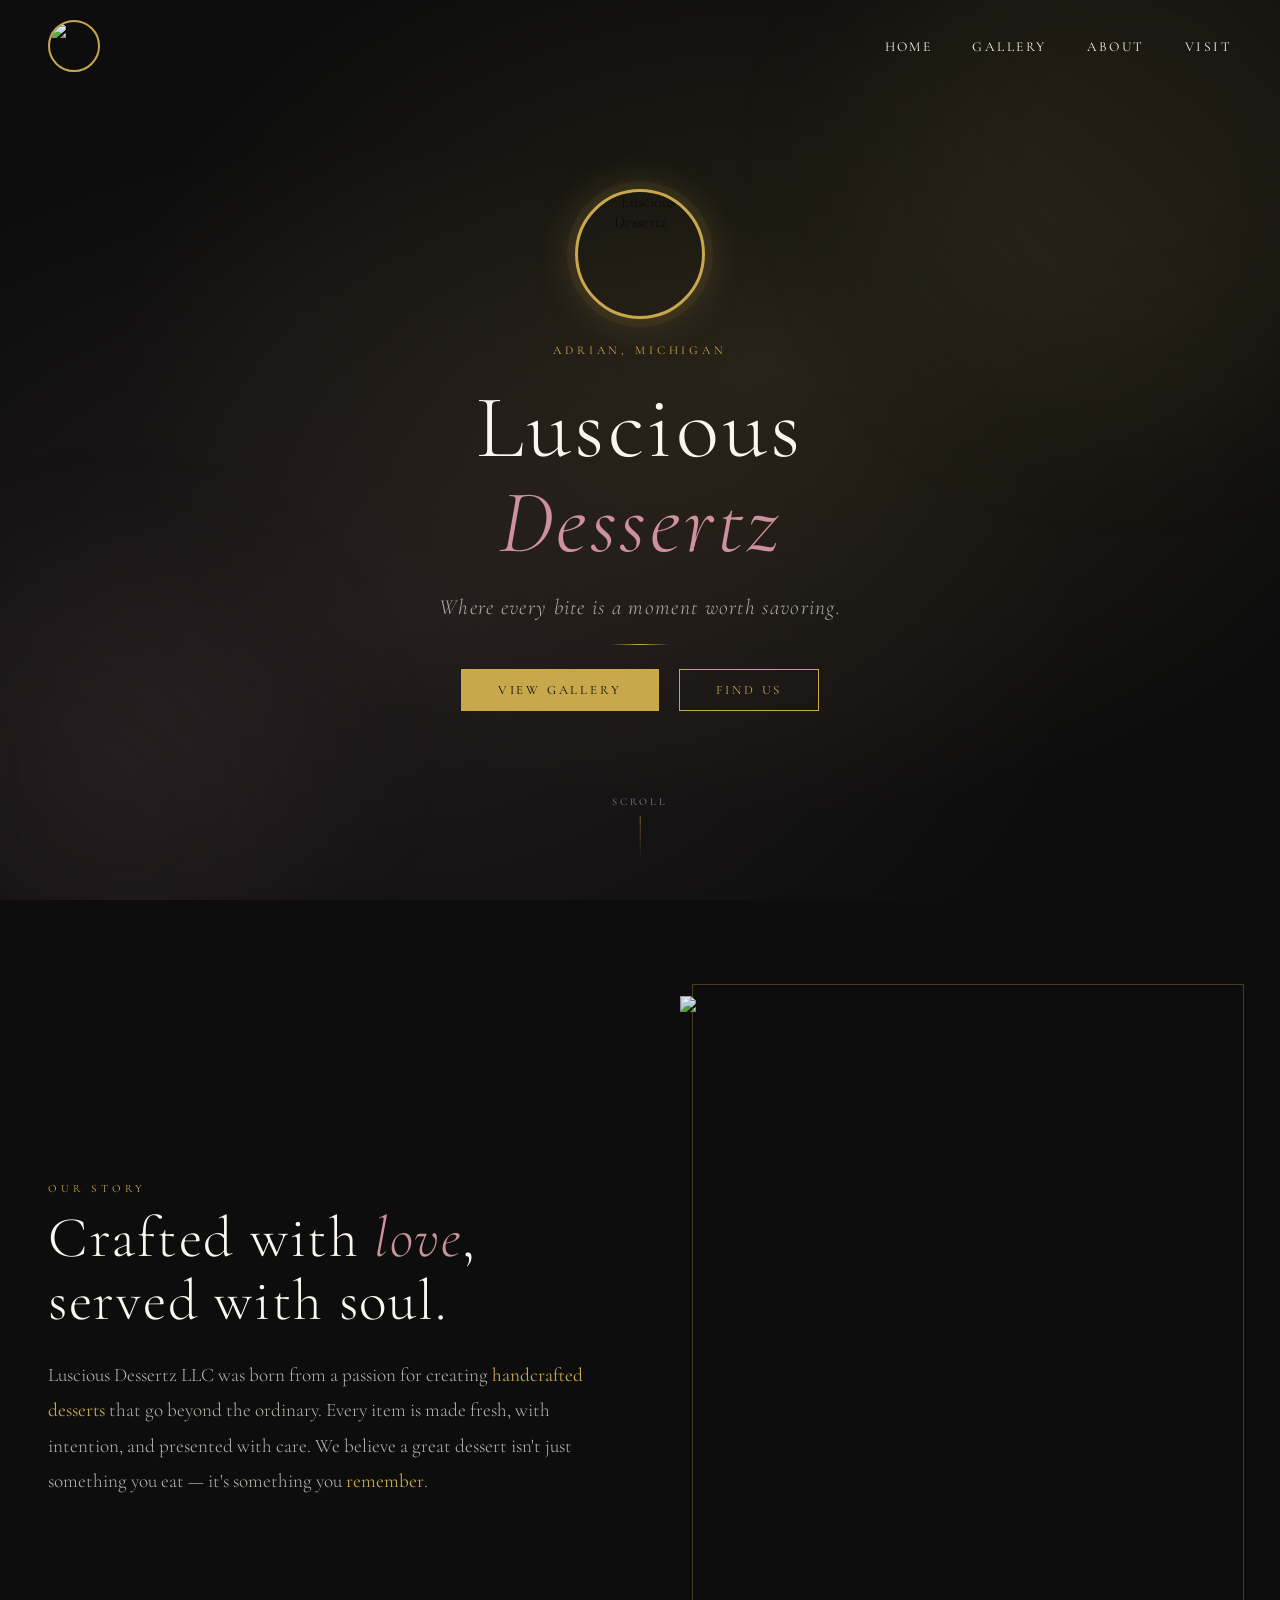
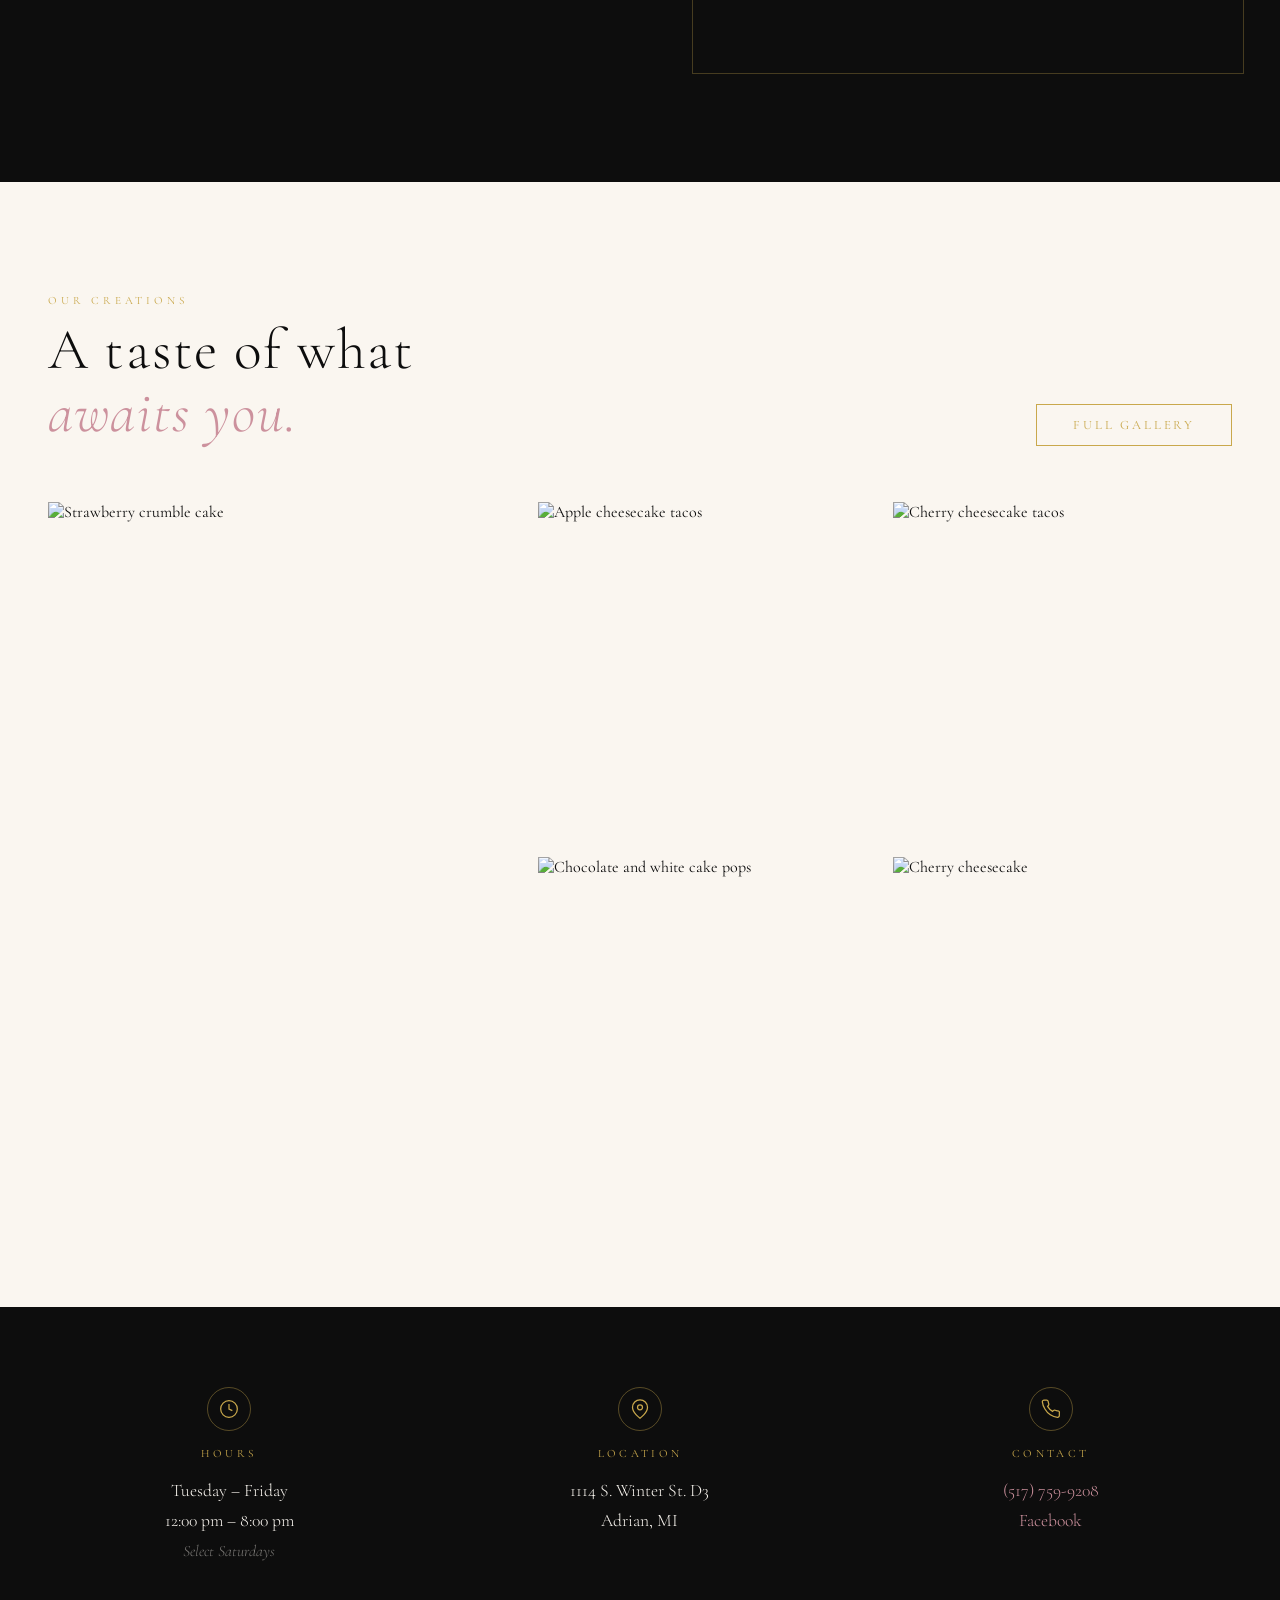
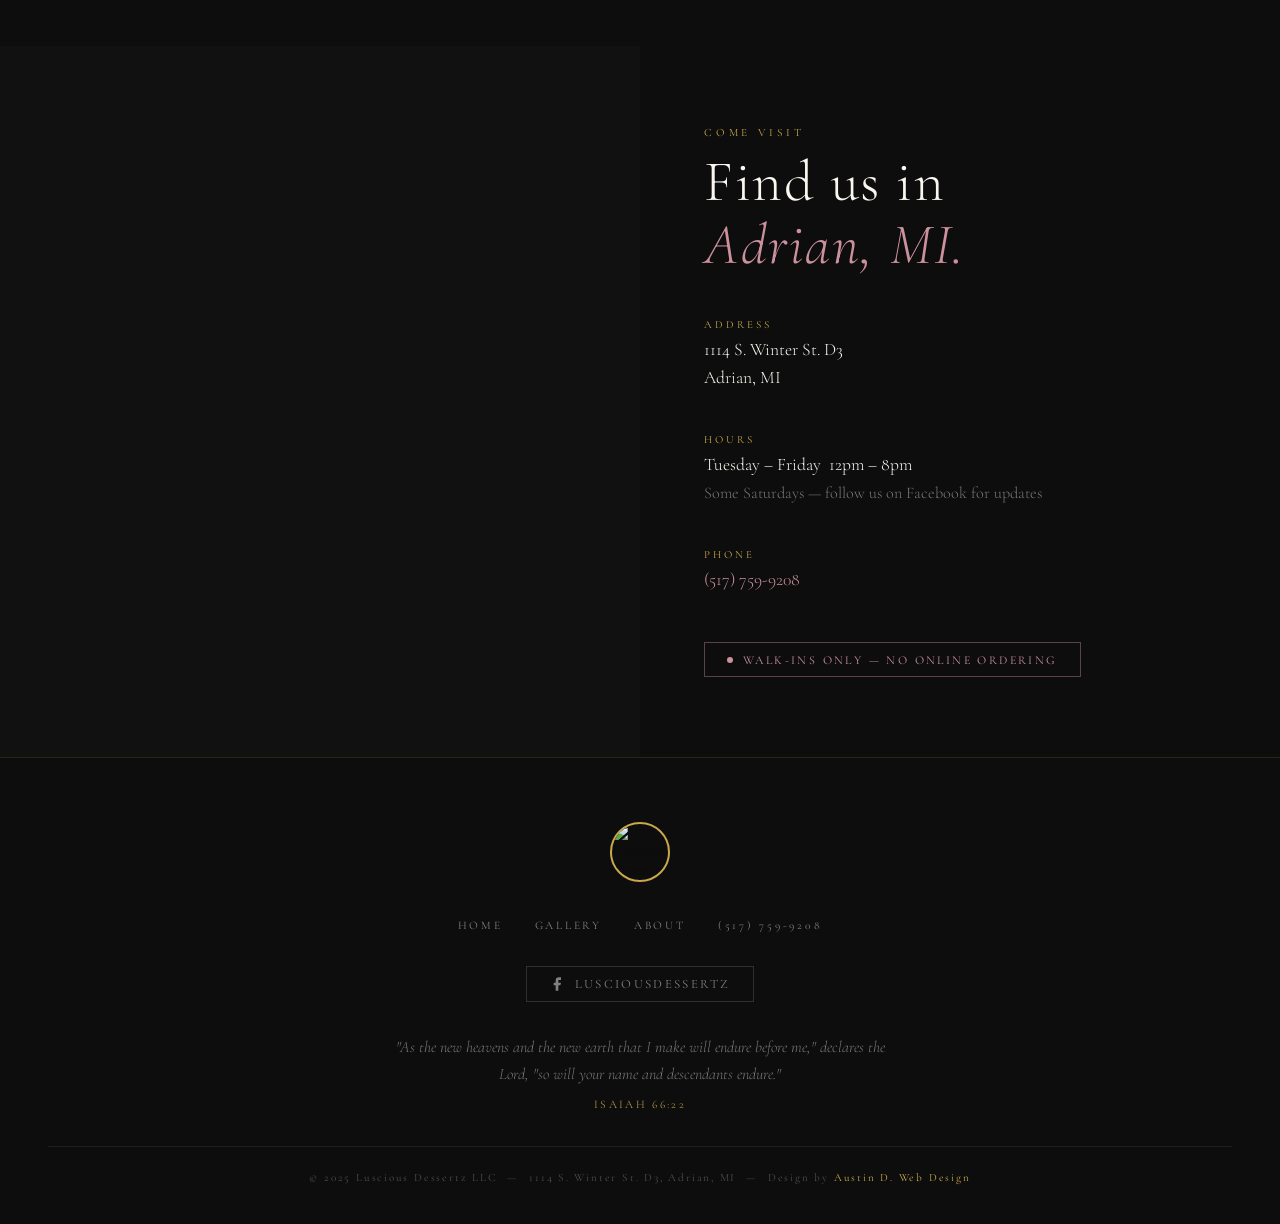
==== commit 2fc3e439: "Replace placeholder images with real photos and fix Google Maps embed - Add all 8 product photos (po" ====
--- a/index.html
+++ b/index.html
@@ -857,7 +857,7 @@
       </p>
     </div>
     <div class="intro-image-wrap reveal from-right">
-      <div class="img-placeholder" style="aspect-ratio:4/5;">Signature Dessert</div>
+      <img src="https://i.postimg.cc/gcCMs7Lc/IMG-5319.jpg" alt="Strawberry cheesecake cones" style="width:100%;display:block;aspect-ratio:4/5;object-fit:cover;" />
     </div>
   </div>
 
@@ -872,19 +872,19 @@
     </div>
     <div class="gallery-teaser-grid">
       <div class="g-item g-item-tall reveal">
-        <div class="img-placeholder" style="height:100%;min-height:360px;">Featured</div>
+        <img src="https://i.postimg.cc/MXJf2q0r/IMG-5317.jpg" alt="Strawberry crumble cake" />
       </div>
       <div class="g-item g-item-sq reveal reveal-delay-1">
-        <div class="img-placeholder" style="height:100%;min-height:175px;">Creation</div>
+        <img src="https://i.postimg.cc/R0K84Rz2/IMG-5318.jpg" alt="Apple cheesecake tacos" />
       </div>
       <div class="g-item g-item-sq reveal reveal-delay-2">
-        <div class="img-placeholder" style="height:100%;min-height:175px;">Creation</div>
+        <img src="https://i.postimg.cc/dtg43y6z/IMG-5302.jpg" alt="Cherry cheesecake tacos" />
       </div>
       <div class="g-item g-item-sq reveal reveal-delay-3">
-        <div class="img-placeholder" style="height:100%;min-height:175px;">Creation</div>
+        <img src="https://i.postimg.cc/DzvpsbJ0/IMG-5303.jpg" alt="Chocolate and white cake pops" />
       </div>
       <div class="g-item g-item-sq reveal reveal-delay-4">
-        <div class="img-placeholder" style="height:100%;min-height:175px;">Creation</div>
+        <img src="https://i.postimg.cc/W4G9Q1GL/IMG-5301.jpg" alt="Cherry cheesecake" />
       </div>
     </div>
   </div>
@@ -926,7 +926,7 @@
       <iframe
         loading="lazy"
         title="Luscious Dessertz location"
-        src="https://www.google.com/maps/embed/v1/place?key=AIzaSyD-9tSrke72PouQMnMX-a7eZSW0jkFmd7Y&q=1114+S+Winter+St,Adrian,MI"
+        src="https://maps.google.com/maps?q=1114+S+Winter+St+Adrian+MI&output=embed"
         allowfullscreen>
       </iframe>
     </div>
@@ -967,40 +967,36 @@
     </div>
     <div class="gallery-grid">
       <div class="g-card reveal" onclick="openLightbox(this)">
-        <div class="img-placeholder" style="aspect-ratio:3/4;">Dessert 01</div>
-        <div class="gallery-caption-overlay"><span>Signature Creation</span></div>
+        <img src="https://i.postimg.cc/gcCMs7Lc/IMG-5319.jpg" alt="Strawberry cheesecake cones" />
+        <div class="gallery-caption-overlay"><span>Strawberry Cheesecake Cones</span></div>
       </div>
       <div class="g-card reveal reveal-delay-1" onclick="openLightbox(this)">
-        <div class="img-placeholder" style="aspect-ratio:4/3;">Dessert 02</div>
-        <div class="gallery-caption-overlay"><span>Sweet Indulgence</span></div>
+        <img src="https://i.postimg.cc/W4G9Q1GL/IMG-5301.jpg" alt="Cherry cheesecake" />
+        <div class="gallery-caption-overlay"><span>Cherry Cheesecake</span></div>
       </div>
       <div class="g-card reveal reveal-delay-2" onclick="openLightbox(this)">
-        <div class="img-placeholder" style="aspect-ratio:1/1;">Dessert 03</div>
-        <div class="gallery-caption-overlay"><span>House Special</span></div>
+        <img src="https://i.postimg.cc/dtg43y6z/IMG-5302.jpg" alt="Cherry cheesecake tacos" />
+        <div class="gallery-caption-overlay"><span>Cherry Cheesecake Tacos</span></div>
       </div>
       <div class="g-card reveal" onclick="openLightbox(this)">
-        <div class="img-placeholder" style="aspect-ratio:4/3;">Dessert 04</div>
-        <div class="gallery-caption-overlay"><span>Daily Fresh</span></div>
+        <img src="https://i.postimg.cc/43P667vC/IMG-5305.jpg" alt="Strawberry crumble cupcakes" />
+        <div class="gallery-caption-overlay"><span>Strawberry Crumble Cupcakes</span></div>
       </div>
       <div class="g-card reveal reveal-delay-1" onclick="openLightbox(this)">
-        <div class="img-placeholder" style="aspect-ratio:3/4;">Dessert 05</div>
-        <div class="gallery-caption-overlay"><span>Luscious Classic</span></div>
+        <img src="https://i.postimg.cc/0yqDhdc9/IMG-5304.jpg" alt="Powdered sugar brownies" />
+        <div class="gallery-caption-overlay"><span>Powdered Sugar Brownies</span></div>
       </div>
       <div class="g-card reveal reveal-delay-2" onclick="openLightbox(this)">
-        <div class="img-placeholder" style="aspect-ratio:1/1;">Dessert 06</div>
-        <div class="gallery-caption-overlay"><span>Seasonal Special</span></div>
+        <img src="https://i.postimg.cc/MXJf2q0r/IMG-5317.jpg" alt="Strawberry crumble cake" />
+        <div class="gallery-caption-overlay"><span>Strawberry Crumble Cake</span></div>
       </div>
       <div class="g-card reveal" onclick="openLightbox(this)">
-        <div class="img-placeholder" style="aspect-ratio:4/3;">Dessert 07</div>
-        <div class="gallery-caption-overlay"><span>Fan Favorite</span></div>
+        <img src="https://i.postimg.cc/R0K84Rz2/IMG-5318.jpg" alt="Apple cheesecake tacos" />
+        <div class="gallery-caption-overlay"><span>Apple Cheesecake Tacos</span></div>
       </div>
       <div class="g-card reveal reveal-delay-1" onclick="openLightbox(this)">
-        <div class="img-placeholder" style="aspect-ratio:3/4;">Dessert 08</div>
-        <div class="gallery-caption-overlay"><span>Chef's Pick</span></div>
-      </div>
-      <div class="g-card reveal reveal-delay-2" onclick="openLightbox(this)">
-        <div class="img-placeholder" style="aspect-ratio:4/3;">Dessert 09</div>
-        <div class="gallery-caption-overlay"><span>Sweet Dream</span></div>
+        <img src="https://i.postimg.cc/DzvpsbJ0/IMG-5303.jpg" alt="Chocolate and white cake pops" />
+        <div class="gallery-caption-overlay"><span>Chocolate &amp; White Cake Pops</span></div>
       </div>
     </div>
   </section>
@@ -1014,7 +1010,7 @@
   <section id="about">
     <div class="about-inner">
       <div class="about-image-wrap reveal from-left">
-        <div class="img-placeholder" style="aspect-ratio:3/4;">Our Story</div>
+        <img src="https://i.postimg.cc/vm49pQpQ/IMG-5320.jpg" alt="Luscious Dessertz shop" style="width:100%;display:block;aspect-ratio:3/4;object-fit:cover;" />
       </div>
       <div class="about-text reveal from-right">
         <p class="section-label">About Us</p>
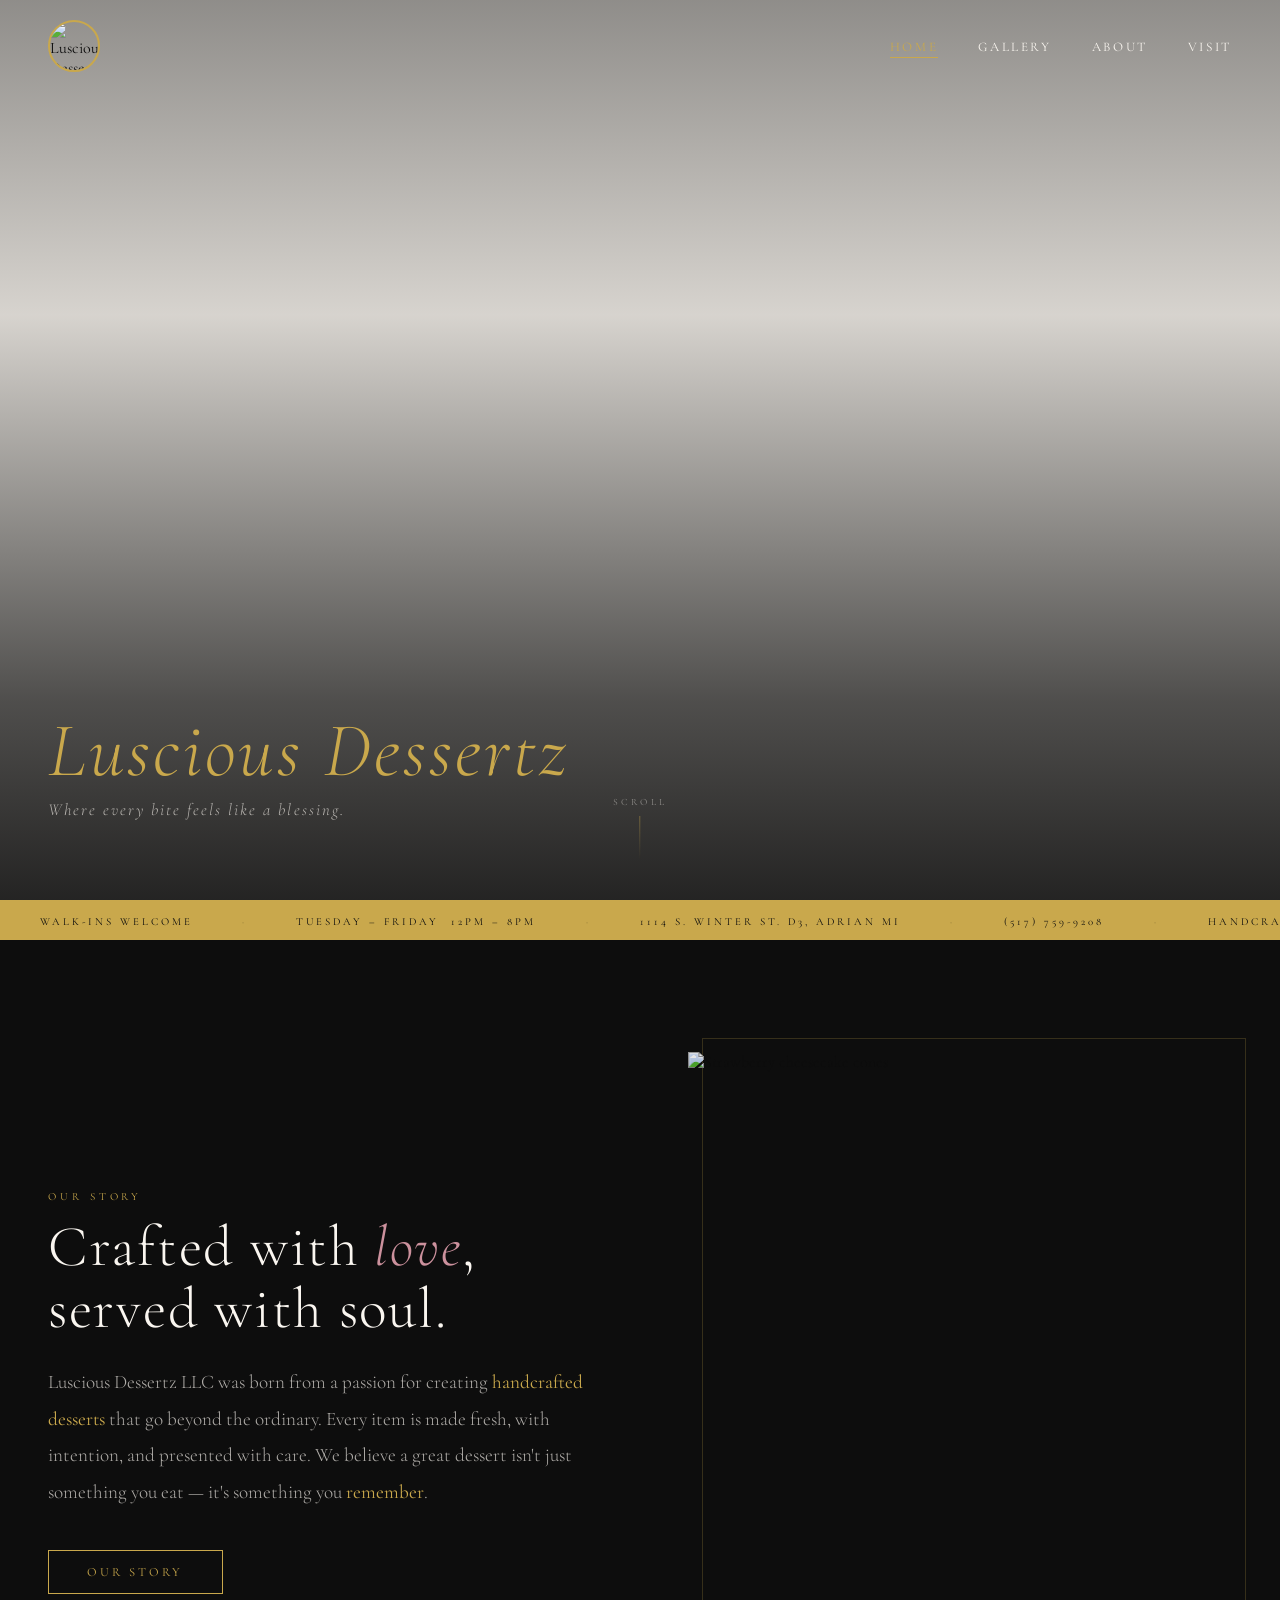
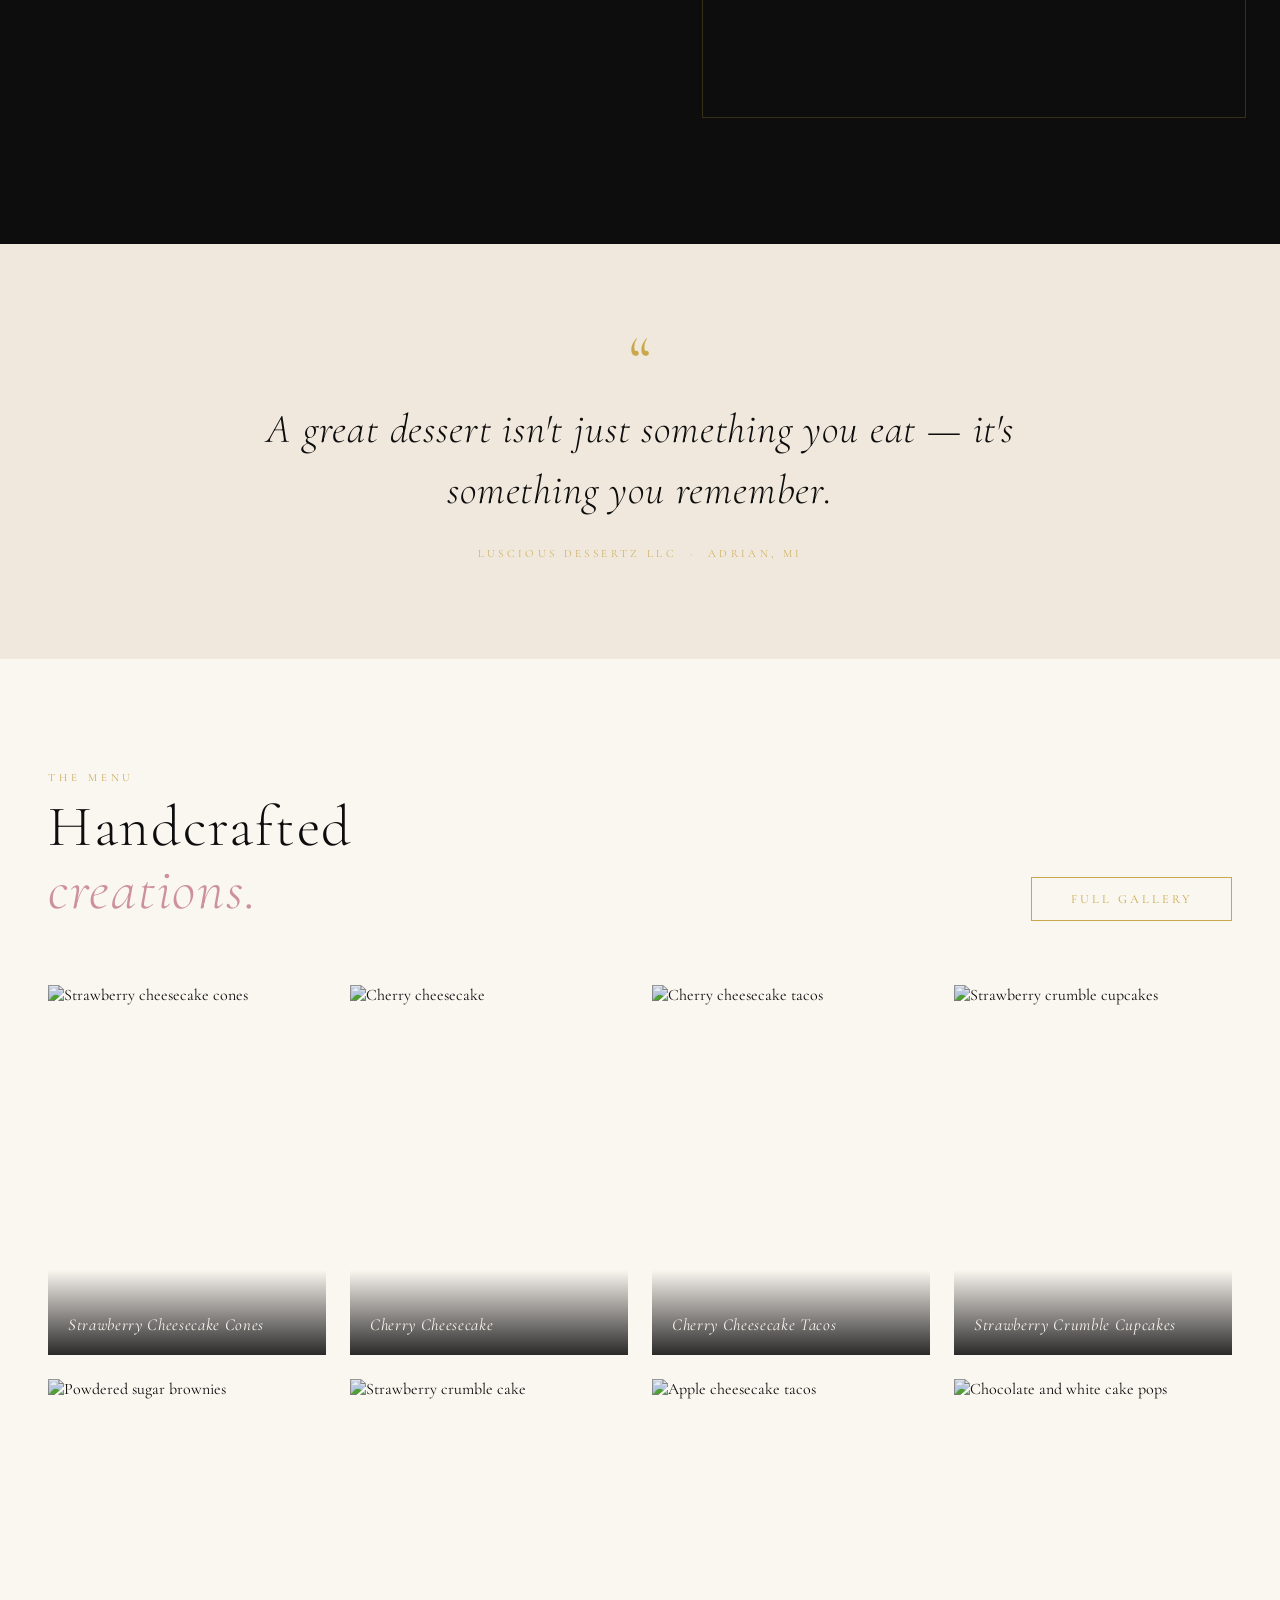
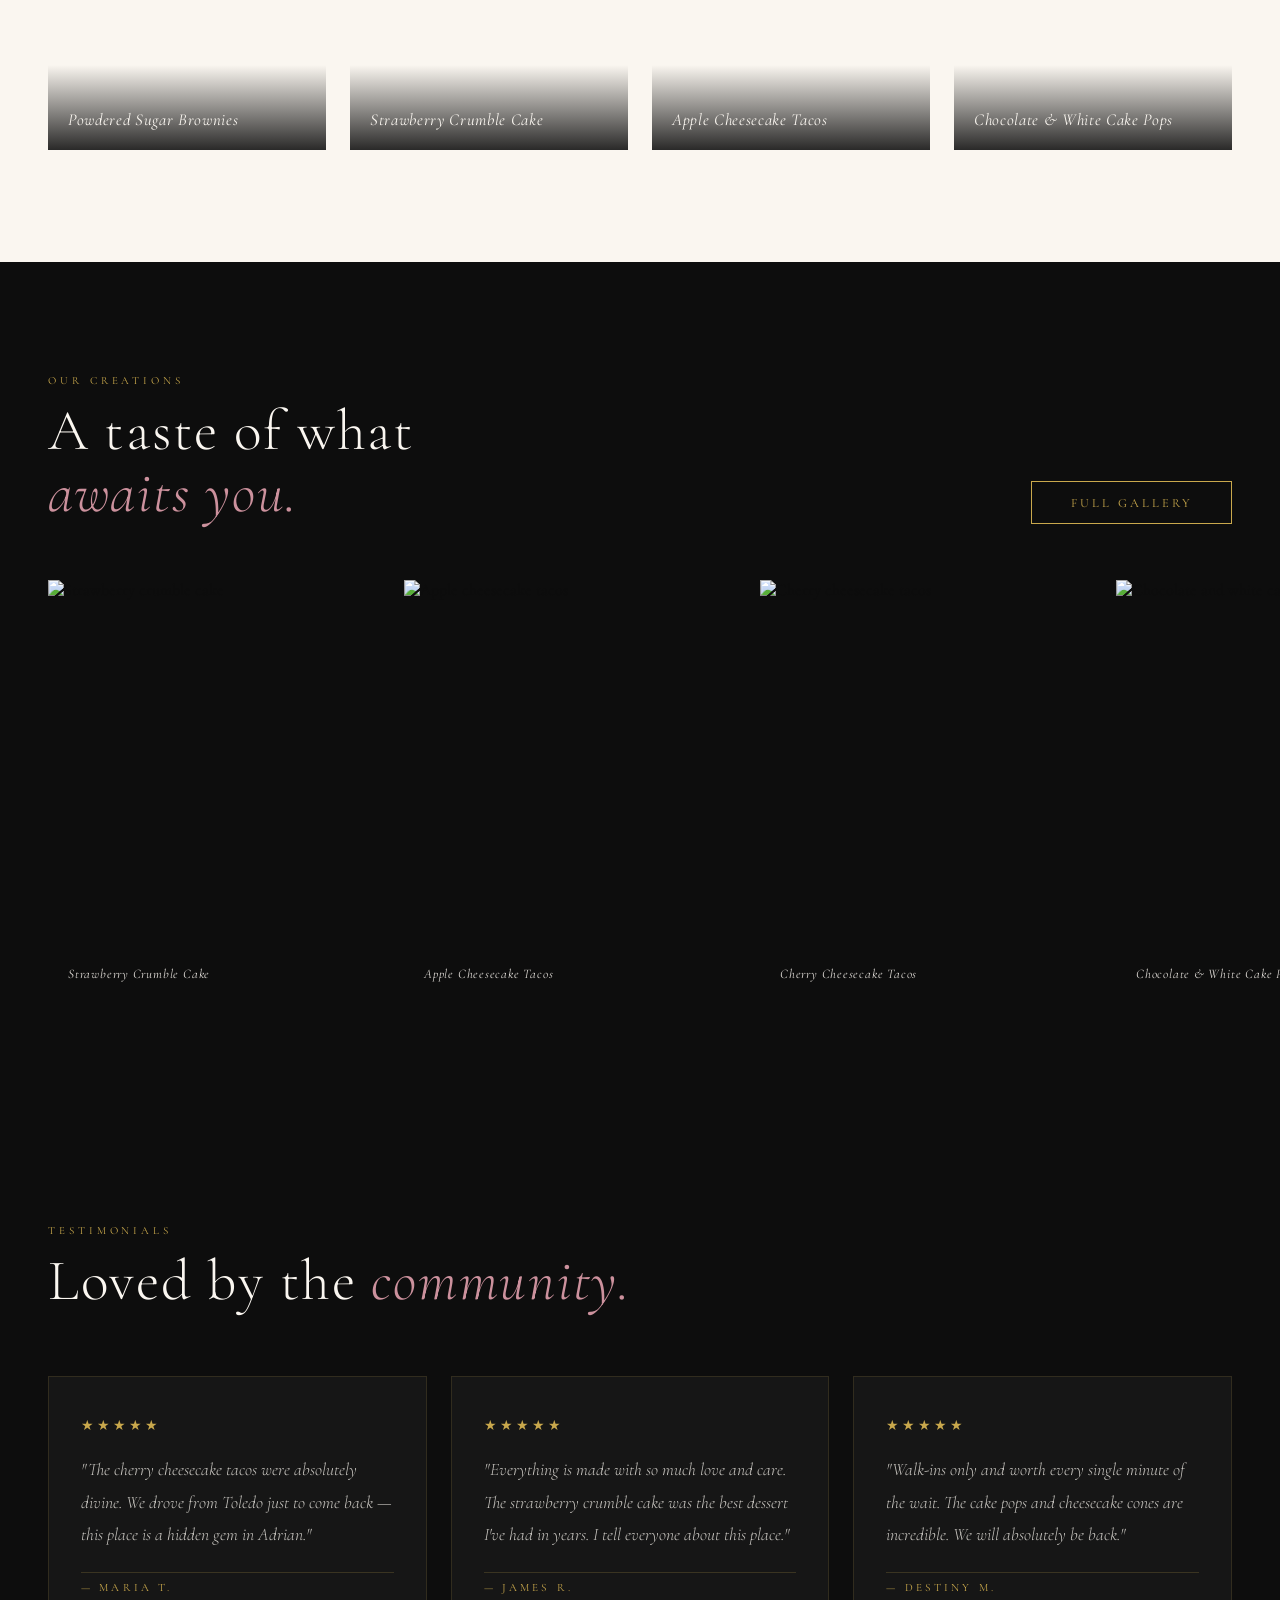
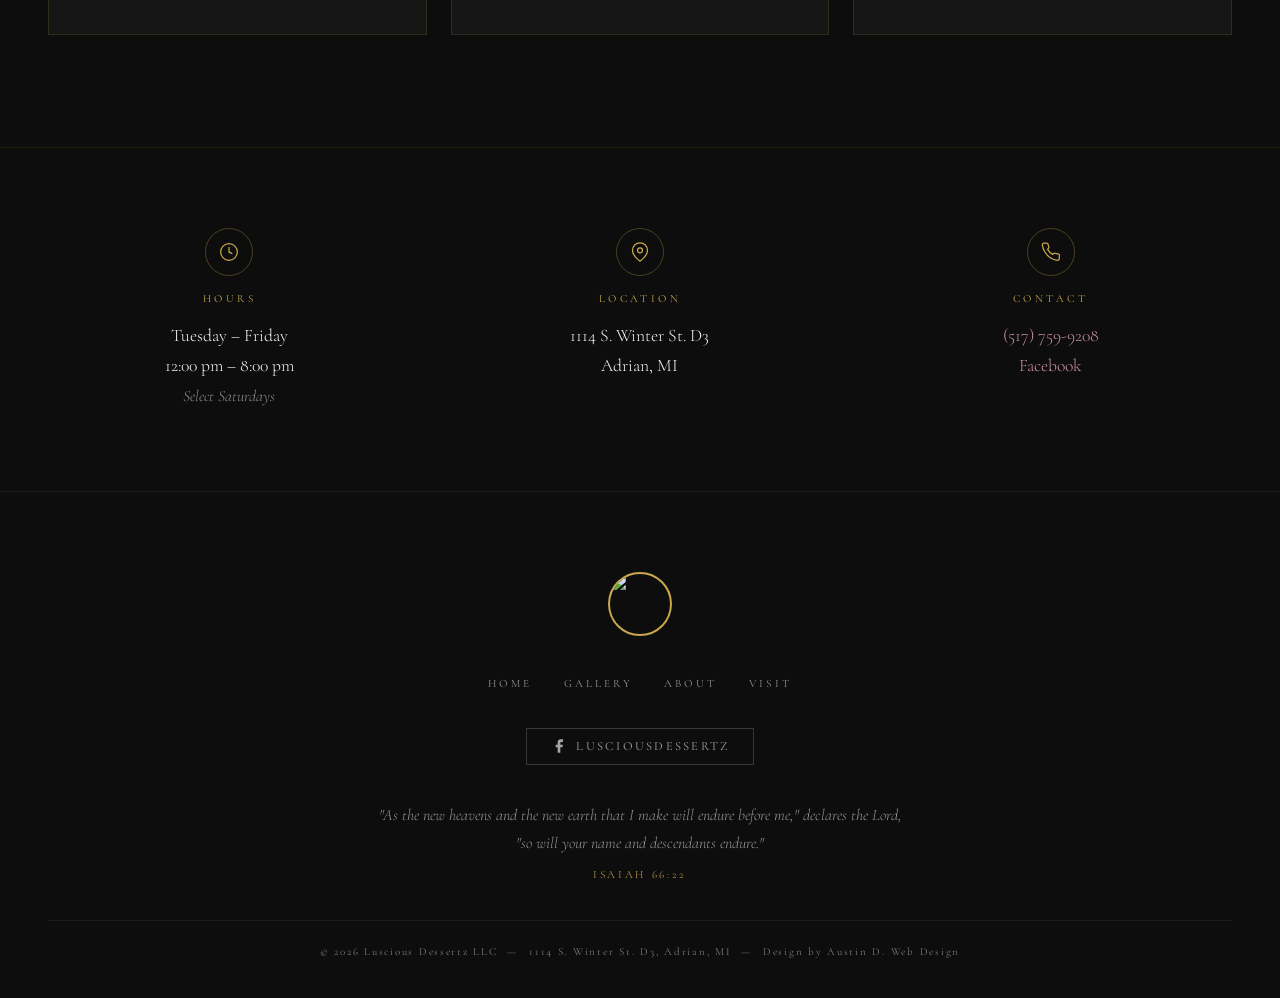
==== commit 0c160906: "4-page site with Higgsfield hero, about photo updates, nav fixes Pages: - index.html: hero, ticker, " ====
--- a/index.html
+++ b/index.html
@@ -8,842 +8,68 @@
   <link rel="preconnect" href="https://fonts.googleapis.com" />
   <link rel="preconnect" href="https://fonts.gstatic.com" crossorigin />
   <link href="https://fonts.googleapis.com/css2?family=Cormorant+Garamond:ital,wght@0,300;0,400;0,500;0,600;1,300;1,400;1,500&display=swap" rel="stylesheet" />
-  <style>
-    /* ─── Reset & Base ─────────────────────────────────────────── */
-    *, *::before, *::after { box-sizing: border-box; margin: 0; padding: 0; }
-
-    :root {
-      --pink:  #CC919D;
-      --gold:  #C9A84C;
-      --black: #0D0D0D;
-      --cream: #FAF6F0;
-      --cream-dark: #F0E8DC;
-      --font: 'Cormorant Garamond', Georgia, serif;
-    }
-
-    html { scroll-behavior: smooth; }
-
-    body {
-      font-family: var(--font);
-      background: var(--cream);
-      color: var(--black);
-      overflow-x: hidden;
-    }
-
-    img { display: block; max-width: 100%; }
-    a { color: inherit; text-decoration: none; }
-
-    /* ─── Nav ──────────────────────────────────────────────────── */
-    nav {
-      position: fixed;
-      top: 0; left: 0; right: 0;
-      z-index: 100;
-      display: flex;
-      align-items: center;
-      justify-content: space-between;
-      padding: 1.25rem 3rem;
-      background: transparent;
-      transition: background 0.5s ease, backdrop-filter 0.5s ease;
-    }
-    nav.scrolled {
-      background: rgba(13, 13, 13, 0.88);
-      backdrop-filter: blur(10px);
-    }
-    .nav-logo img {
-      width: 52px; height: 52px;
-      border-radius: 50%;
-      border: 2px solid var(--gold);
-      object-fit: cover;
-    }
-    .nav-links {
-      display: flex;
-      gap: 2.5rem;
-      list-style: none;
-    }
-    .nav-links a {
-      font-size: 0.85rem;
-      font-weight: 400;
-      letter-spacing: 0.18em;
-      text-transform: uppercase;
-      color: var(--cream);
-      transition: color 0.3s;
-    }
-    .nav-links a:hover { color: var(--gold); }
-
-    /* hamburger */
-    .hamburger {
-      display: none;
-      flex-direction: column;
-      gap: 5px;
-      cursor: pointer;
-      background: none;
-      border: none;
-      padding: 4px;
-    }
-    .hamburger span {
-      display: block;
-      width: 26px; height: 1.5px;
-      background: var(--cream);
-      transition: transform 0.35s, opacity 0.35s;
-    }
-    .hamburger.open span:nth-child(1) { transform: translateY(6.5px) rotate(45deg); }
-    .hamburger.open span:nth-child(2) { opacity: 0; }
-    .hamburger.open span:nth-child(3) { transform: translateY(-6.5px) rotate(-45deg); }
-
-    .mobile-menu {
-      display: none;
-      position: fixed;
-      inset: 0;
-      z-index: 99;
-      background: rgba(13,13,13,0.97);
-      flex-direction: column;
-      align-items: center;
-      justify-content: center;
-      gap: 2.5rem;
-    }
-    .mobile-menu.open { display: flex; }
-    .mobile-menu a {
-      font-size: 2rem;
-      font-weight: 300;
-      letter-spacing: 0.12em;
-      color: var(--cream);
-      transition: color 0.3s;
-    }
-    .mobile-menu a:hover { color: var(--gold); }
-
-    /* ─── Hero ─────────────────────────────────────────────────── */
-    #home {
-      position: relative;
-      height: 100vh;
-      min-height: 640px;
-      display: flex;
-      flex-direction: column;
-      align-items: center;
-      justify-content: center;
-      text-align: center;
-      overflow: hidden;
-      background: var(--black);
-    }
-
-    .hero-bg {
-      position: absolute;
-      inset: 0;
-      background:
-        radial-gradient(ellipse at 60% 40%, rgba(201,168,76,0.12) 0%, transparent 60%),
-        radial-gradient(ellipse at 30% 70%, rgba(204,145,157,0.10) 0%, transparent 55%),
-        var(--black);
-    }
-
-    /* Floating orbs for cinematic atmosphere */
-    .hero-orb {
-      position: absolute;
-      border-radius: 50%;
-      filter: blur(80px);
-      pointer-events: none;
-    }
-    .hero-orb-1 {
-      width: 500px; height: 500px;
-      background: rgba(201,168,76,0.08);
-      top: -100px; right: -100px;
-      animation: drift1 14s ease-in-out infinite alternate;
-    }
-    .hero-orb-2 {
-      width: 380px; height: 380px;
-      background: rgba(204,145,157,0.07);
-      bottom: -60px; left: -80px;
-      animation: drift2 18s ease-in-out infinite alternate;
-    }
-    @keyframes drift1 { to { transform: translate(-40px, 50px); } }
-    @keyframes drift2 { to { transform: translate(50px, -40px); } }
-
-    .hero-content {
-      position: relative;
-      z-index: 2;
-      display: flex;
-      flex-direction: column;
-      align-items: center;
-      gap: 1.5rem;
-    }
-
-    .hero-logo {
-      width: 130px; height: 130px;
-      border-radius: 50%;
-      border: 3px solid var(--gold);
-      object-fit: cover;
-      box-shadow: 0 0 40px rgba(201,168,76,0.25), 0 0 0 8px rgba(201,168,76,0.06);
-      opacity: 0;
-      transform: scale(0.85);
-      transition: opacity 1s ease 0.2s, transform 1s ease 0.2s;
-    }
-    .hero-logo.visible { opacity: 1; transform: scale(1); }
-
-    .hero-eyebrow {
-      font-size: 0.75rem;
-      font-weight: 400;
-      letter-spacing: 0.32em;
-      text-transform: uppercase;
-      color: var(--gold);
-      opacity: 0;
-      transform: translateY(18px);
-      transition: opacity 0.9s ease 0.6s, transform 0.9s ease 0.6s;
-    }
-    .hero-eyebrow.visible { opacity: 1; transform: translateY(0); }
-
-    .hero-title {
-      font-size: clamp(3rem, 7vw, 6rem);
-      font-weight: 300;
-      line-height: 1.05;
-      color: var(--cream);
-      letter-spacing: 0.04em;
-      opacity: 0;
-      transform: translateY(28px);
-      transition: opacity 1s ease 0.8s, transform 1s ease 0.8s;
-    }
-    .hero-title.visible { opacity: 1; transform: translateY(0); }
-    .hero-title em {
-      font-style: italic;
-      color: var(--pink);
-    }
-
-    .hero-tagline {
-      font-size: clamp(1rem, 2.2vw, 1.35rem);
-      font-weight: 300;
-      font-style: italic;
-      color: rgba(250,246,240,0.65);
-      letter-spacing: 0.06em;
-      opacity: 0;
-      transform: translateY(18px);
-      transition: opacity 0.9s ease 1.1s, transform 0.9s ease 1.1s;
-    }
-    .hero-tagline.visible { opacity: 1; transform: translateY(0); }
-
-    .hero-divider {
-      width: 60px; height: 1px;
-      background: linear-gradient(90deg, transparent, var(--gold), transparent);
-      opacity: 0;
-      transition: opacity 0.9s ease 1.3s;
-    }
-    .hero-divider.visible { opacity: 1; }
-
-    .hero-cta {
-      display: flex;
-      gap: 1.25rem;
-      flex-wrap: wrap;
-      justify-content: center;
-      opacity: 0;
-      transform: translateY(18px);
-      transition: opacity 0.9s ease 1.4s, transform 0.9s ease 1.4s;
-    }
-    .hero-cta.visible { opacity: 1; transform: translateY(0); }
-
-    .btn {
-      display: inline-block;
-      padding: 0.75rem 2.25rem;
-      font-family: var(--font);
-      font-size: 0.8rem;
-      font-weight: 400;
-      letter-spacing: 0.22em;
-      text-transform: uppercase;
-      border: 1px solid var(--gold);
-      color: var(--gold);
-      background: transparent;
-      cursor: pointer;
-      transition: background 0.35s, color 0.35s;
-    }
-    .btn:hover { background: var(--gold); color: var(--black); }
-    .btn-filled {
-      background: var(--gold);
-      color: var(--black);
-    }
-    .btn-filled:hover { background: transparent; color: var(--gold); }
-
-    .hero-scroll {
-      position: absolute;
-      bottom: 2.5rem;
-      left: 50%;
-      transform: translateX(-50%);
-      display: flex;
-      flex-direction: column;
-      align-items: center;
-      gap: 0.5rem;
-      opacity: 0;
-      animation: fadeInScroll 1s ease 2s forwards;
-    }
-    @keyframes fadeInScroll { to { opacity: 0.5; } }
-    .hero-scroll span {
-      font-size: 0.65rem;
-      letter-spacing: 0.28em;
-      text-transform: uppercase;
-      color: var(--cream);
-    }
-    .scroll-line {
-      width: 1px; height: 44px;
-      background: linear-gradient(to bottom, var(--gold), transparent);
-      animation: scrollPulse 2s ease-in-out infinite;
-    }
-    @keyframes scrollPulse {
-      0%, 100% { opacity: 0.4; transform: scaleY(1); }
-      50% { opacity: 1; transform: scaleY(1.2); }
-    }
-
-    /* ─── Section base ─────────────────────────────────────────── */
-    section { position: relative; }
-
-    .section-label {
-      font-size: 0.7rem;
-      letter-spacing: 0.34em;
-      text-transform: uppercase;
-      color: var(--gold);
-      margin-bottom: 0.75rem;
-    }
-
-    .section-heading {
-      font-size: clamp(2.2rem, 4.5vw, 3.8rem);
-      font-weight: 300;
-      line-height: 1.1;
-      letter-spacing: 0.03em;
-    }
-    .section-heading em { font-style: italic; color: var(--pink); }
-
-    /* ─── Slide-in animations (Hai Poke style) ─────────────────── */
-    .reveal {
-      opacity: 0;
-      transform: translateY(48px);
-      transition: opacity 0.9s cubic-bezier(0.16,1,0.3,1), transform 0.9s cubic-bezier(0.16,1,0.3,1);
-    }
-    .reveal.from-left  { transform: translateX(-56px); }
-    .reveal.from-right { transform: translateX(56px); }
-    .reveal.visible {
-      opacity: 1;
-      transform: translate(0);
-    }
-    .reveal-delay-1 { transition-delay: 0.1s; }
-    .reveal-delay-2 { transition-delay: 0.22s; }
-    .reveal-delay-3 { transition-delay: 0.36s; }
-    .reveal-delay-4 { transition-delay: 0.5s; }
-
-    /* ─── Intro strip ──────────────────────────────────────────── */
-    .intro-strip {
-      background: var(--black);
-      padding: 6rem 3rem;
-      display: grid;
-      grid-template-columns: 1fr 1fr;
-      gap: 5rem;
-      align-items: center;
-    }
-
-    .intro-text .section-heading { color: var(--cream); }
-
-    .intro-body {
-      font-size: 1.2rem;
-      font-weight: 300;
-      line-height: 1.85;
-      color: rgba(250,246,240,0.72);
-      margin-top: 1.5rem;
-    }
-
-    .intro-body strong { color: var(--gold); font-weight: 400; }
-
-    .intro-image-wrap {
-      position: relative;
-    }
-    .intro-image-wrap::before {
-      content: '';
-      position: absolute;
-      inset: -12px -12px 12px 12px;
-      border: 1px solid rgba(201,168,76,0.3);
-      pointer-events: none;
-    }
-    .intro-image-wrap img {
-      width: 100%;
-      aspect-ratio: 4/5;
-      object-fit: cover;
-      filter: brightness(0.92) saturate(1.1);
-    }
-
-    /* ─── Featured Gallery (home teaser) ───────────────────────── */
-    .gallery-teaser {
-      padding: 7rem 3rem;
-      background: var(--cream);
-    }
-    .gallery-teaser-header {
-      display: flex;
-      align-items: flex-end;
-      justify-content: space-between;
-      margin-bottom: 3.5rem;
-      flex-wrap: wrap;
-      gap: 1rem;
-    }
-    .gallery-teaser-grid {
-      display: grid;
-      grid-template-columns: 1.4fr 1fr 1fr;
-      grid-template-rows: auto;
-      gap: 1rem;
-    }
-    .gallery-teaser-grid .g-item {
-      overflow: hidden;
-      position: relative;
-    }
-    .gallery-teaser-grid .g-item:first-child {
-      grid-row: span 2;
-    }
-    .gallery-teaser-grid .g-item img {
-      width: 100%;
-      height: 100%;
-      object-fit: cover;
-      transition: transform 0.7s cubic-bezier(0.16,1,0.3,1);
-    }
-    .gallery-teaser-grid .g-item:hover img { transform: scale(1.04); }
-    .g-item-tall { aspect-ratio: 3/4; }
-    .g-item-sq   { aspect-ratio: 1/1; }
-
-    /* placeholder gradient tiles when no real photos yet */
-    .img-placeholder {
-      width: 100%; height: 100%;
-      background: linear-gradient(135deg, #1a1410 0%, #2a1f14 40%, #1a1410 100%);
-      display: flex;
-      align-items: center;
-      justify-content: center;
-      font-size: 0.7rem;
-      letter-spacing: 0.22em;
-      text-transform: uppercase;
-      color: rgba(201,168,76,0.4);
-    }
-
-    /* ─── Hours & Info band ─────────────────────────────────────── */
-    .info-band {
-      background: var(--black);
-      padding: 5rem 3rem;
-      display: grid;
-      grid-template-columns: repeat(3, 1fr);
-      gap: 3rem;
-      text-align: center;
-    }
-    .info-cell { display: flex; flex-direction: column; align-items: center; gap: 1rem; }
-    .info-icon {
-      width: 44px; height: 44px;
-      border: 1px solid rgba(201,168,76,0.4);
-      border-radius: 50%;
-      display: flex;
-      align-items: center;
-      justify-content: center;
-    }
-    .info-icon svg { width: 20px; height: 20px; stroke: var(--gold); fill: none; stroke-width: 1.5; }
-    .info-cell-title {
-      font-size: 0.7rem;
-      letter-spacing: 0.3em;
-      text-transform: uppercase;
-      color: var(--gold);
-    }
-    .info-cell-body {
-      font-size: 1.1rem;
-      font-weight: 300;
-      line-height: 1.7;
-      color: var(--cream);
-    }
-    .info-cell-body a { color: var(--pink); transition: color 0.3s; }
-    .info-cell-body a:hover { color: var(--gold); }
-
-    /* ─── Location (Loro-style) ─────────────────────────────────── */
-    #location {
-      display: grid;
-      grid-template-columns: 1fr 1fr;
-      min-height: 560px;
-    }
-    .location-map {
-      position: relative;
-      overflow: hidden;
-      background: #111;
-    }
-    .location-map iframe {
-      width: 100%; height: 100%;
-      border: none;
-      filter: grayscale(0.3) contrast(1.05);
-      min-height: 420px;
-    }
-    .location-content {
-      background: var(--black);
-      padding: 5rem 4rem;
-      display: flex;
-      flex-direction: column;
-      justify-content: center;
-      gap: 2.5rem;
-    }
-    .location-content .section-heading { color: var(--cream); }
-    .location-detail {
-      display: flex;
-      flex-direction: column;
-      gap: 0.35rem;
-    }
-    .location-detail-label {
-      font-size: 0.68rem;
-      letter-spacing: 0.28em;
-      text-transform: uppercase;
-      color: var(--gold);
-    }
-    .location-detail-value {
-      font-size: 1.1rem;
-      font-weight: 300;
-      color: var(--cream);
-      line-height: 1.6;
-    }
-    .location-detail-value a { color: var(--pink); transition: color 0.3s; }
-    .location-detail-value a:hover { color: var(--gold); }
-
-    .walkin-badge {
-      display: inline-flex;
-      align-items: center;
-      gap: 0.6rem;
-      padding: 0.6rem 1.4rem;
-      border: 1px solid rgba(204,145,157,0.4);
-      font-size: 0.75rem;
-      letter-spacing: 0.2em;
-      text-transform: uppercase;
-      color: var(--pink);
-      width: fit-content;
-      margin-top: 0.5rem;
-    }
-    .walkin-badge::before {
-      content: '';
-      width: 6px; height: 6px;
-      border-radius: 50%;
-      background: var(--pink);
-      animation: blink 2s ease-in-out infinite;
-    }
-    @keyframes blink {
-      0%, 100% { opacity: 1; } 50% { opacity: 0.3; }
-    }
-
-    /* ─── Gallery page ──────────────────────────────────────────── */
-    #gallery {
-      padding: 8rem 3rem 7rem;
-      background: var(--cream);
-    }
-    .gallery-header {
-      text-align: center;
-      margin-bottom: 4rem;
-    }
-    .gallery-grid {
-      columns: 3;
-      column-gap: 1rem;
-    }
-    .gallery-grid .g-card {
-      break-inside: avoid;
-      margin-bottom: 1rem;
-      overflow: hidden;
-      position: relative;
-      cursor: zoom-in;
-    }
-    .gallery-grid .g-card img,
-    .gallery-grid .g-card .img-placeholder {
-      width: 100%;
-      display: block;
-      transition: transform 0.65s cubic-bezier(0.16,1,0.3,1);
-    }
-    .gallery-grid .g-card .img-placeholder {
-      aspect-ratio: 4/3;
-    }
-    .gallery-grid .g-card:hover img,
-    .gallery-grid .g-card:hover .img-placeholder { transform: scale(1.035); }
-
-    .gallery-caption-overlay {
-      position: absolute;
-      bottom: 0; left: 0; right: 0;
-      background: linear-gradient(to top, rgba(13,13,13,0.75) 0%, transparent 100%);
-      padding: 1.5rem 1.25rem 1rem;
-      opacity: 0;
-      transition: opacity 0.4s;
-    }
-    .g-card:hover .gallery-caption-overlay { opacity: 1; }
-    .gallery-caption-overlay span {
-      font-size: 0.8rem;
-      letter-spacing: 0.15em;
-      text-transform: uppercase;
-      color: var(--cream);
-    }
-
-    /* lightbox */
-    .lightbox {
-      display: none;
-      position: fixed;
-      inset: 0;
-      z-index: 200;
-      background: rgba(13,13,13,0.95);
-      align-items: center;
-      justify-content: center;
-      cursor: zoom-out;
-    }
-    .lightbox.open { display: flex; }
-    .lightbox img {
-      max-width: 90vw;
-      max-height: 90vh;
-      object-fit: contain;
-      border: 1px solid rgba(201,168,76,0.2);
-    }
-    .lightbox-close {
-      position: absolute;
-      top: 1.5rem; right: 2rem;
-      font-size: 2rem;
-      color: var(--cream);
-      background: none; border: none;
-      cursor: pointer;
-      line-height: 1;
-      opacity: 0.7;
-      transition: opacity 0.3s;
-    }
-    .lightbox-close:hover { opacity: 1; color: var(--gold); }
-
-    /* ─── About page ────────────────────────────────────────────── */
-    #about {
-      background: var(--black);
-      padding: 8rem 3rem;
-    }
-    .about-inner {
-      max-width: 1100px;
-      margin: 0 auto;
-      display: grid;
-      grid-template-columns: 1fr 1.1fr;
-      gap: 6rem;
-      align-items: center;
-    }
-    .about-image-wrap {
-      position: relative;
-    }
-    .about-image-wrap::after {
-      content: '';
-      position: absolute;
-      bottom: -16px; right: -16px;
-      width: 70%; height: 70%;
-      border: 1px solid rgba(201,168,76,0.25);
-      pointer-events: none;
-    }
-    .about-image-wrap img,
-    .about-image-wrap .img-placeholder {
-      width: 100%;
-      aspect-ratio: 3/4;
-      object-fit: cover;
-    }
-    .about-text .section-heading { color: var(--cream); }
-    .about-text .section-label { color: var(--gold); margin-bottom: 0.75rem; }
-
-    .about-body {
-      font-size: 1.15rem;
-      font-weight: 300;
-      line-height: 1.95;
-      color: rgba(250,246,240,0.68);
-      margin-top: 1.75rem;
-    }
-    .about-body p + p { margin-top: 1.25rem; }
-    .about-body strong { color: var(--gold); font-weight: 400; }
-
-    .about-signature {
-      margin-top: 2.5rem;
-      font-size: 1.6rem;
-      font-style: italic;
-      font-weight: 300;
-      color: var(--pink);
-      letter-spacing: 0.04em;
-    }
-
-    /* ─── Footer ────────────────────────────────────────────────── */
-    footer {
-      background: var(--black);
-      border-top: 1px solid rgba(201,168,76,0.15);
-      padding: 4rem 3rem 2.5rem;
-      display: flex;
-      flex-direction: column;
-      align-items: center;
-      gap: 2rem;
-      text-align: center;
-    }
-
-    .footer-logo img {
-      width: 60px; height: 60px;
-      border-radius: 50%;
-      border: 2px solid var(--gold);
-      object-fit: cover;
-    }
-
-    .footer-nav {
-      display: flex;
-      gap: 2rem;
-      list-style: none;
-      flex-wrap: wrap;
-      justify-content: center;
-    }
-    .footer-nav a {
-      font-size: 0.72rem;
-      letter-spacing: 0.24em;
-      text-transform: uppercase;
-      color: rgba(250,246,240,0.5);
-      transition: color 0.3s;
-    }
-    .footer-nav a:hover { color: var(--gold); }
-
-    .footer-verse {
-      max-width: 520px;
-      font-size: 1rem;
-      font-style: italic;
-      font-weight: 300;
-      line-height: 1.7;
-      color: rgba(250,246,240,0.45);
-    }
-    .footer-verse cite {
-      display: block;
-      margin-top: 0.4rem;
-      font-style: normal;
-      font-size: 0.72rem;
-      letter-spacing: 0.2em;
-      text-transform: uppercase;
-      color: var(--gold);
-    }
-
-    .footer-social a {
-      display: inline-flex;
-      align-items: center;
-      gap: 0.6rem;
-      font-size: 0.8rem;
-      letter-spacing: 0.18em;
-      text-transform: uppercase;
-      color: rgba(250,246,240,0.5);
-      border: 1px solid rgba(250,246,240,0.15);
-      padding: 0.55rem 1.4rem;
-      transition: color 0.3s, border-color 0.3s;
-    }
-    .footer-social a:hover { color: var(--gold); border-color: var(--gold); }
-
-    .footer-bottom {
-      width: 100%;
-      display: flex;
-      align-items: center;
-      justify-content: center;
-      padding-top: 1.5rem;
-      border-top: 1px solid rgba(250,246,240,0.07);
-      font-size: 0.7rem;
-      letter-spacing: 0.16em;
-      color: rgba(250,246,240,0.28);
-      flex-wrap: wrap;
-      gap: 0.4rem;
-    }
-    .footer-bottom a { color: var(--gold); transition: opacity 0.3s; }
-    .footer-bottom a:hover { opacity: 0.7; }
-
-    /* ─── Page nav (single-page section switching) ─────────────── */
-    .page { display: none; }
-    .page.active { display: block; }
-    #home-page { display: block; }
-
-    /* ─── Responsive ────────────────────────────────────────────── */
-    @media (max-width: 900px) {
-      nav { padding: 1rem 1.5rem; }
-      .nav-links { display: none; }
-      .hamburger { display: flex; }
-
-      .intro-strip {
-        grid-template-columns: 1fr;
-        padding: 5rem 1.5rem;
-        gap: 3rem;
-      }
-      .intro-image-wrap { order: -1; }
-
-      .gallery-teaser { padding: 5rem 1.5rem; }
-      .gallery-teaser-grid {
-        grid-template-columns: 1fr 1fr;
-      }
-      .gallery-teaser-grid .g-item:first-child { grid-row: span 1; }
-
-      .info-band {
-        grid-template-columns: 1fr;
-        padding: 4rem 1.5rem;
-        gap: 2.5rem;
-      }
-
-      #location { grid-template-columns: 1fr; }
-      .location-map { min-height: 300px; }
-      .location-content { padding: 3.5rem 1.5rem; }
-
-      #gallery { padding: 6rem 1.5rem 5rem; }
-      .gallery-grid { columns: 2; }
-
-      #about { padding: 6rem 1.5rem; }
-      .about-inner {
-        grid-template-columns: 1fr;
-        gap: 3rem;
-      }
-      .about-image-wrap::after { display: none; }
-
-      footer { padding: 3rem 1.5rem 2rem; }
-    }
-
-    @media (max-width: 540px) {
-      .gallery-teaser-grid { grid-template-columns: 1fr; }
-      .gallery-grid { columns: 1; }
-      .hero-title { font-size: 2.6rem; }
-    }
-  </style>
+  <link rel="stylesheet" href="styles.css" />
 </head>
 <body>
 
-<!-- ─── Navigation ─────────────────────────────────────────────── -->
+<a class="skip-link" href="#main-content">Skip to main content</a>
+
 <nav id="main-nav">
-  <a class="nav-logo" href="#" onclick="showPage('home')">
+  <a class="nav-logo" href="index.html">
     <img src="https://i.postimg.cc/fTFck8Pv/9VHvm-SE-Imgur.jpg" alt="Luscious Dessertz logo" />
   </a>
   <ul class="nav-links">
-    <li><a href="#" onclick="showPage('home')">Home</a></li>
-    <li><a href="#" onclick="showPage('gallery')">Gallery</a></li>
-    <li><a href="#" onclick="showPage('about')">About</a></li>
-    <li><a href="#" onclick="showPage('home'); setTimeout(()=>scrollToId('location'),50)">Visit</a></li>
+    <li><a href="index.html" aria-current="page">Home</a></li>
+    <li><a href="gallery.html">Gallery</a></li>
+    <li><a href="about.html">About</a></li>
+    <li><a href="visit.html">Visit</a></li>
   </ul>
-  <button class="hamburger" id="hamburger" aria-label="Menu">
+  <button class="hamburger" id="hamburger" aria-label="Open menu">
     <span></span><span></span><span></span>
   </button>
 </nav>
 
-<!-- mobile menu -->
 <div class="mobile-menu" id="mobile-menu">
-  <a href="#" onclick="closeMobile();showPage('home')">Home</a>
-  <a href="#" onclick="closeMobile();showPage('gallery')">Gallery</a>
-  <a href="#" onclick="closeMobile();showPage('about')">About</a>
-  <a href="#" onclick="closeMobile();showPage('home');setTimeout(()=>scrollToId('location'),50)">Visit</a>
+  <a href="index.html" aria-current="page" onclick="closeMobile()">Home</a>
+  <a href="gallery.html" onclick="closeMobile()">Gallery</a>
+  <a href="about.html" onclick="closeMobile()">About</a>
+  <a href="visit.html" onclick="closeMobile()">Visit</a>
 </div>
 
-<!-- lightbox -->
-<div class="lightbox" id="lightbox" onclick="closeLightbox()">
-  <button class="lightbox-close" onclick="closeLightbox()">&#10005;</button>
-  <img id="lightbox-img" src="" alt="" />
-</div>
-
-<!-- ═══════════════════════════════════════════════════════════════
-     HOME PAGE
-════════════════════════════════════════════════════════════════ -->
-<div id="home-page" class="page active">
-
-  <!-- Hero -->
-  <section id="home">
-    <div class="hero-bg"></div>
-    <div class="hero-orb hero-orb-1"></div>
-    <div class="hero-orb hero-orb-2"></div>
+<main id="main-content">
+
+  <section id="hero">
+    <img class="hero-bg-img"
+         src="https://d8j0ntlcm91z4.cloudfront.net/user_3ETMJSD5z0U27ogsgpWMDXU2VIw/hf_20260604_184323_83eb8e3a-f57d-46fd-81aa-362638d46cc0.png"
+         alt="" aria-hidden="true" />
+    <div class="hero-overlay"></div>
     <div class="hero-content">
-      <img class="hero-logo" id="hero-logo"
-           src="https://i.postimg.cc/fTFck8Pv/9VHvm-SE-Imgur.jpg"
-           alt="Luscious Dessertz" />
-      <p class="hero-eyebrow" id="hero-eyebrow">Adrian, Michigan</p>
-      <h1 class="hero-title" id="hero-title">Luscious<br /><em>Dessertz</em></h1>
-      <p class="hero-tagline" id="hero-tagline">Where every bite is a moment worth savoring.</p>
-      <div class="hero-divider" id="hero-divider"></div>
-      <div class="hero-cta" id="hero-cta">
-        <a class="btn btn-filled" href="#" onclick="showPage('gallery')">View Gallery</a>
-        <a class="btn" href="#" onclick="scrollToId('location')">Find Us</a>
-      </div>
-    </div>
-    <div class="hero-scroll">
+      <h1 class="hero-title" id="hero-title">Luscious Dessertz</h1>
+      <p class="hero-tagline" id="hero-tagline">Where every bite feels like a blessing.</p>
+    </div>
+    <div class="hero-scroll" aria-hidden="true">
       <span>Scroll</span>
       <div class="scroll-line"></div>
     </div>
   </section>
 
-  <!-- Intro -->
+  <div class="ticker" aria-hidden="true">
+    <div class="ticker-inner">
+      <span>Walk-ins welcome</span><span class="ticker-dot">&nbsp;·&nbsp;</span>
+      <span>Tuesday – Friday &nbsp;12pm – 8pm</span><span class="ticker-dot">&nbsp;·&nbsp;</span>
+      <span>1114 S. Winter St. D3, Adrian MI</span><span class="ticker-dot">&nbsp;·&nbsp;</span>
+      <span>(517) 759-9208</span><span class="ticker-dot">&nbsp;·&nbsp;</span>
+      <span>Handcrafted Fresh Daily</span><span class="ticker-dot">&nbsp;·&nbsp;</span>
+      <span>Select Saturdays</span><span class="ticker-dot">&nbsp;·&nbsp;</span>
+      <span>Walk-ins welcome</span><span class="ticker-dot">&nbsp;·&nbsp;</span>
+      <span>Tuesday – Friday &nbsp;12pm – 8pm</span><span class="ticker-dot">&nbsp;·&nbsp;</span>
+      <span>1114 S. Winter St. D3, Adrian MI</span><span class="ticker-dot">&nbsp;·&nbsp;</span>
+      <span>(517) 759-9208</span><span class="ticker-dot">&nbsp;·&nbsp;</span>
+      <span>Handcrafted Fresh Daily</span><span class="ticker-dot">&nbsp;·&nbsp;</span>
+      <span>Select Saturdays</span><span class="ticker-dot">&nbsp;·&nbsp;</span>
+    </div>
+  </div>
+
   <div class="intro-strip">
     <div class="intro-text reveal from-left">
       <p class="section-label">Our Story</p>
@@ -855,51 +81,129 @@
         We believe a great dessert isn't just something you eat —
         it's something you <strong>remember</strong>.
       </p>
+      <div style="margin-top:2.5rem;">
+        <a class="btn" href="about.html">Our Story</a>
+      </div>
     </div>
     <div class="intro-image-wrap reveal from-right">
-      <img src="https://i.postimg.cc/gcCMs7Lc/IMG-5319.jpg" alt="Strawberry cheesecake cones" style="width:100%;display:block;aspect-ratio:4/5;object-fit:cover;" />
-    </div>
-  </div>
-
-  <!-- Gallery Teaser -->
+      <img src="https://i.postimg.cc/gcCMs7Lc/IMG-5319.jpg" alt="Strawberry cheesecake cones" loading="lazy" />
+    </div>
+  </div>
+
+  <div class="pull-quote">
+    <blockquote class="reveal">
+      A great dessert isn't just something you eat — it's something you <em>remember.</em>
+      <cite>Luscious Dessertz LLC &nbsp;·&nbsp; Adrian, MI</cite>
+    </blockquote>
+  </div>
+
+  <section class="specialties">
+    <div class="specialties-header reveal">
+      <div>
+        <p class="section-label">The Menu</p>
+        <h2 class="section-heading">Handcrafted<br /><em>creations.</em></h2>
+      </div>
+      <a class="btn" href="gallery.html">Full Gallery</a>
+    </div>
+    <div class="specialties-grid">
+      <a class="spec-card reveal" href="gallery.html">
+        <img src="https://i.postimg.cc/gcCMs7Lc/IMG-5319.jpg" alt="Strawberry cheesecake cones" loading="lazy" />
+        <div class="spec-card-label"><span class="spec-card-name">Strawberry Cheesecake Cones</span></div>
+      </a>
+      <a class="spec-card reveal reveal-delay-1" href="gallery.html">
+        <img src="https://i.postimg.cc/W4G9Q1GL/IMG-5301.jpg" alt="Cherry cheesecake" loading="lazy" />
+        <div class="spec-card-label"><span class="spec-card-name">Cherry Cheesecake</span></div>
+      </a>
+      <a class="spec-card reveal reveal-delay-2" href="gallery.html">
+        <img src="https://i.postimg.cc/dtg43y6z/IMG-5302.jpg" alt="Cherry cheesecake tacos" loading="lazy" />
+        <div class="spec-card-label"><span class="spec-card-name">Cherry Cheesecake Tacos</span></div>
+      </a>
+      <a class="spec-card reveal reveal-delay-3" href="gallery.html">
+        <img src="https://i.postimg.cc/43P667vC/IMG-5305.jpg" alt="Strawberry crumble cupcakes" loading="lazy" />
+        <div class="spec-card-label"><span class="spec-card-name">Strawberry Crumble Cupcakes</span></div>
+      </a>
+      <a class="spec-card reveal" href="gallery.html">
+        <img src="https://i.postimg.cc/0yqDhdc9/IMG-5304.jpg" alt="Powdered sugar brownies" loading="lazy" />
+        <div class="spec-card-label"><span class="spec-card-name">Powdered Sugar Brownies</span></div>
+      </a>
+      <a class="spec-card reveal reveal-delay-1" href="gallery.html">
+        <img src="https://i.postimg.cc/MXJf2q0r/IMG-5317.jpg" alt="Strawberry crumble cake" loading="lazy" />
+        <div class="spec-card-label"><span class="spec-card-name">Strawberry Crumble Cake</span></div>
+      </a>
+      <a class="spec-card reveal reveal-delay-2" href="gallery.html">
+        <img src="https://i.postimg.cc/R0K84Rz2/IMG-5318.jpg" alt="Apple cheesecake tacos" loading="lazy" />
+        <div class="spec-card-label"><span class="spec-card-name">Apple Cheesecake Tacos</span></div>
+      </a>
+      <a class="spec-card reveal reveal-delay-3" href="gallery.html">
+        <img src="https://i.postimg.cc/DzvpsbJ0/IMG-5303.jpg" alt="Chocolate and white cake pops" loading="lazy" />
+        <div class="spec-card-label"><span class="spec-card-name">Chocolate &amp; White Cake Pops</span></div>
+      </a>
+    </div>
+  </section>
+
   <div class="gallery-teaser">
     <div class="gallery-teaser-header reveal">
       <div>
         <p class="section-label">Our Creations</p>
         <h2 class="section-heading">A taste of what<br /><em>awaits you.</em></h2>
       </div>
-      <a class="btn" href="#" onclick="showPage('gallery')">Full Gallery</a>
-    </div>
-    <div class="gallery-teaser-grid">
-      <div class="g-item g-item-tall reveal">
-        <img src="https://i.postimg.cc/MXJf2q0r/IMG-5317.jpg" alt="Strawberry crumble cake" />
-      </div>
-      <div class="g-item g-item-sq reveal reveal-delay-1">
-        <img src="https://i.postimg.cc/R0K84Rz2/IMG-5318.jpg" alt="Apple cheesecake tacos" />
-      </div>
-      <div class="g-item g-item-sq reveal reveal-delay-2">
-        <img src="https://i.postimg.cc/dtg43y6z/IMG-5302.jpg" alt="Cherry cheesecake tacos" />
-      </div>
-      <div class="g-item g-item-sq reveal reveal-delay-3">
-        <img src="https://i.postimg.cc/DzvpsbJ0/IMG-5303.jpg" alt="Chocolate and white cake pops" />
-      </div>
-      <div class="g-item g-item-sq reveal reveal-delay-4">
-        <img src="https://i.postimg.cc/W4G9Q1GL/IMG-5301.jpg" alt="Cherry cheesecake" />
-      </div>
-    </div>
-  </div>
-
-  <!-- Hours / Info band -->
+      <a class="btn" href="gallery.html">Full Gallery</a>
+    </div>
+    <div class="gallery-teaser-scroll">
+      <a class="teaser-item" href="gallery.html">
+        <img src="https://i.postimg.cc/MXJf2q0r/IMG-5317.jpg" alt="Strawberry crumble cake" loading="lazy" />
+        <div class="teaser-item-caption"><span>Strawberry Crumble Cake</span></div>
+      </a>
+      <a class="teaser-item" href="gallery.html">
+        <img src="https://i.postimg.cc/R0K84Rz2/IMG-5318.jpg" alt="Apple cheesecake tacos" loading="lazy" />
+        <div class="teaser-item-caption"><span>Apple Cheesecake Tacos</span></div>
+      </a>
+      <a class="teaser-item" href="gallery.html">
+        <img src="https://i.postimg.cc/dtg43y6z/IMG-5302.jpg" alt="Cherry cheesecake tacos" loading="lazy" />
+        <div class="teaser-item-caption"><span>Cherry Cheesecake Tacos</span></div>
+      </a>
+      <a class="teaser-item" href="gallery.html">
+        <img src="https://i.postimg.cc/DzvpsbJ0/IMG-5303.jpg" alt="Chocolate and white cake pops" loading="lazy" />
+        <div class="teaser-item-caption"><span>Chocolate &amp; White Cake Pops</span></div>
+      </a>
+      <a class="teaser-item" href="gallery.html">
+        <img src="https://i.postimg.cc/W4G9Q1GL/IMG-5301.jpg" alt="Cherry cheesecake" loading="lazy" />
+        <div class="teaser-item-caption"><span>Cherry Cheesecake</span></div>
+      </a>
+    </div>
+  </div>
+
+  <section class="reviews">
+    <div class="reviews-header reveal">
+      <p class="section-label">Testimonials</p>
+      <h2 class="section-heading">Loved by the <em>community.</em></h2>
+    </div>
+    <div class="reviews-grid">
+      <div class="review-card reveal">
+        <div class="review-stars">★★★★★</div>
+        <p class="review-text">"The cherry cheesecake tacos were absolutely divine. We drove from Toledo just to come back — this place is a hidden gem in Adrian."</p>
+        <p class="review-author">— Maria T.</p>
+      </div>
+      <div class="review-card reveal reveal-delay-1">
+        <div class="review-stars">★★★★★</div>
+        <p class="review-text">"Everything is made with so much love and care. The strawberry crumble cake was the best dessert I've had in years. I tell everyone about this place."</p>
+        <p class="review-author">— James R.</p>
+      </div>
+      <div class="review-card reveal reveal-delay-2">
+        <div class="review-stars">★★★★★</div>
+        <p class="review-text">"Walk-ins only and worth every single minute of the wait. The cake pops and cheesecake cones are incredible. We will absolutely be back."</p>
+        <p class="review-author">— Destiny M.</p>
+      </div>
+    </div>
+  </section>
+
   <div class="info-band">
     <div class="info-cell reveal">
       <div class="info-icon">
         <svg viewBox="0 0 24 24"><circle cx="12" cy="12" r="10"/><polyline points="12 6 12 12 16 14"/></svg>
       </div>
       <p class="info-cell-title">Hours</p>
-      <p class="info-cell-body">
-        Tuesday – Friday<br />12:00 pm – 8:00 pm<br />
-        <em style="font-size:0.9em;color:rgba(250,246,240,0.45);">Select Saturdays</em>
-      </p>
+      <p class="info-cell-body">Tuesday – Friday<br />12:00 pm – 8:00 pm<br /><em>Select Saturdays</em></p>
     </div>
     <div class="info-cell reveal reveal-delay-1">
       <div class="info-icon">
@@ -920,140 +224,17 @@
     </div>
   </div>
 
-  <!-- Location (Loro-style) -->
-  <div id="location" style="display:grid;grid-template-columns:1fr 1fr;min-height:560px;">
-    <div class="location-map">
-      <iframe
-        loading="lazy"
-        title="Luscious Dessertz location"
-        src="https://maps.google.com/maps?q=1114+S+Winter+St+Adrian+MI&output=embed"
-        allowfullscreen>
-      </iframe>
-    </div>
-    <div class="location-content">
-      <div class="reveal">
-        <p class="section-label">Come Visit</p>
-        <h2 class="section-heading" style="color:var(--cream);">Find us in<br /><em>Adrian, MI.</em></h2>
-      </div>
-      <div class="location-detail reveal reveal-delay-1">
-        <span class="location-detail-label">Address</span>
-        <span class="location-detail-value">1114 S. Winter St. D3<br />Adrian, MI</span>
-      </div>
-      <div class="location-detail reveal reveal-delay-2">
-        <span class="location-detail-label">Hours</span>
-        <span class="location-detail-value">Tuesday – Friday &nbsp;12pm – 8pm<br /><span style="color:rgba(250,246,240,0.45);font-size:0.92em;">Some Saturdays — follow us on Facebook for updates</span></span>
-      </div>
-      <div class="location-detail reveal reveal-delay-3">
-        <span class="location-detail-label">Phone</span>
-        <span class="location-detail-value"><a href="tel:+15177599208">(517) 759-9208</a></span>
-      </div>
-      <div class="reveal reveal-delay-4">
-        <div class="walkin-badge">Walk-ins only &mdash; no online ordering</div>
-      </div>
-    </div>
-  </div>
-
-</div><!-- /home-page -->
-
-
-<!-- ═══════════════════════════════════════════════════════════════
-     GALLERY PAGE
-════════════════════════════════════════════════════════════════ -->
-<div id="gallery-page" class="page">
-  <section id="gallery">
-    <div class="gallery-header reveal">
-      <p class="section-label">The Collection</p>
-      <h2 class="section-heading">Every dessert,<br /><em>a work of art.</em></h2>
-    </div>
-    <div class="gallery-grid">
-      <div class="g-card reveal" onclick="openLightbox(this)">
-        <img src="https://i.postimg.cc/gcCMs7Lc/IMG-5319.jpg" alt="Strawberry cheesecake cones" />
-        <div class="gallery-caption-overlay"><span>Strawberry Cheesecake Cones</span></div>
-      </div>
-      <div class="g-card reveal reveal-delay-1" onclick="openLightbox(this)">
-        <img src="https://i.postimg.cc/W4G9Q1GL/IMG-5301.jpg" alt="Cherry cheesecake" />
-        <div class="gallery-caption-overlay"><span>Cherry Cheesecake</span></div>
-      </div>
-      <div class="g-card reveal reveal-delay-2" onclick="openLightbox(this)">
-        <img src="https://i.postimg.cc/dtg43y6z/IMG-5302.jpg" alt="Cherry cheesecake tacos" />
-        <div class="gallery-caption-overlay"><span>Cherry Cheesecake Tacos</span></div>
-      </div>
-      <div class="g-card reveal" onclick="openLightbox(this)">
-        <img src="https://i.postimg.cc/43P667vC/IMG-5305.jpg" alt="Strawberry crumble cupcakes" />
-        <div class="gallery-caption-overlay"><span>Strawberry Crumble Cupcakes</span></div>
-      </div>
-      <div class="g-card reveal reveal-delay-1" onclick="openLightbox(this)">
-        <img src="https://i.postimg.cc/0yqDhdc9/IMG-5304.jpg" alt="Powdered sugar brownies" />
-        <div class="gallery-caption-overlay"><span>Powdered Sugar Brownies</span></div>
-      </div>
-      <div class="g-card reveal reveal-delay-2" onclick="openLightbox(this)">
-        <img src="https://i.postimg.cc/MXJf2q0r/IMG-5317.jpg" alt="Strawberry crumble cake" />
-        <div class="gallery-caption-overlay"><span>Strawberry Crumble Cake</span></div>
-      </div>
-      <div class="g-card reveal" onclick="openLightbox(this)">
-        <img src="https://i.postimg.cc/R0K84Rz2/IMG-5318.jpg" alt="Apple cheesecake tacos" />
-        <div class="gallery-caption-overlay"><span>Apple Cheesecake Tacos</span></div>
-      </div>
-      <div class="g-card reveal reveal-delay-1" onclick="openLightbox(this)">
-        <img src="https://i.postimg.cc/DzvpsbJ0/IMG-5303.jpg" alt="Chocolate and white cake pops" />
-        <div class="gallery-caption-overlay"><span>Chocolate &amp; White Cake Pops</span></div>
-      </div>
-    </div>
-  </section>
-</div><!-- /gallery-page -->
-
-
-<!-- ═══════════════════════════════════════════════════════════════
-     ABOUT PAGE
-════════════════════════════════════════════════════════════════ -->
-<div id="about-page" class="page">
-  <section id="about">
-    <div class="about-inner">
-      <div class="about-image-wrap reveal from-left">
-        <img src="https://i.postimg.cc/vm49pQpQ/IMG-5320.jpg" alt="Luscious Dessertz shop" style="width:100%;display:block;aspect-ratio:3/4;object-fit:cover;" />
-      </div>
-      <div class="about-text reveal from-right">
-        <p class="section-label">About Us</p>
-        <h2 class="section-heading">Made with <em>heart.</em><br />Served with grace.</h2>
-        <div class="about-body">
-          <p>
-            Luscious Dessertz LLC is more than a dessert shop —
-            it's a <strong>labor of love</strong> rooted in Adrian, Michigan.
-            We believe that the finest moments in life deserve something extraordinary,
-            and that's exactly what we pour into every single creation.
-          </p>
-          <p>
-            Our desserts are handcrafted fresh, made with quality ingredients,
-            and presented with the kind of care you'd give to something truly precious.
-            From our <strong>signature creations</strong> to rotating seasonal specials,
-            every visit to Luscious Dessertz is an experience worth returning for.
-          </p>
-          <p>
-            We are a <strong>walk-in boutique</strong> — no menus online, no rush orders.
-            Come as you are, discover what's fresh that day,
-            and let us take care of the rest.
-          </p>
-        </div>
-        <p class="about-signature">— Luscious Dessertz LLC</p>
-        <div style="margin-top:2.5rem;" class="reveal reveal-delay-2">
-          <a class="btn" href="#" onclick="showPage('home');setTimeout(()=>scrollToId('location'),50)">Find Us</a>
-        </div>
-      </div>
-    </div>
-  </section>
-</div><!-- /about-page -->
-
-
-<!-- ─── Footer (always visible) ─────────────────────────────────── -->
+</main>
+
 <footer>
   <div class="footer-logo">
     <img src="https://i.postimg.cc/fTFck8Pv/9VHvm-SE-Imgur.jpg" alt="Luscious Dessertz" />
   </div>
   <ul class="footer-nav">
-    <li><a href="#" onclick="showPage('home')">Home</a></li>
-    <li><a href="#" onclick="showPage('gallery')">Gallery</a></li>
-    <li><a href="#" onclick="showPage('about')">About</a></li>
-    <li><a href="tel:+15177599208">(517) 759-9208</a></li>
+    <li><a href="index.html">Home</a></li>
+    <li><a href="gallery.html">Gallery</a></li>
+    <li><a href="about.html">About</a></li>
+    <li><a href="visit.html">Visit</a></li>
   </ul>
   <div class="footer-social">
     <a href="https://facebook.com/lusciousdessertz" target="_blank" rel="noopener">
@@ -1067,38 +248,18 @@
     <cite>Isaiah 66:22</cite>
   </blockquote>
   <div class="footer-bottom">
-    <span>&copy; 2025 Luscious Dessertz LLC &nbsp;&mdash;&nbsp;</span>
+    <span>&copy; 2026 Luscious Dessertz LLC &nbsp;&mdash;&nbsp;</span>
     <span>1114 S. Winter St. D3, Adrian, MI &nbsp;&mdash;&nbsp;</span>
-    <span>Design by <a href="#" aria-label="Austin D. Web Design">Austin D. Web Design</a></span>
+    <span>Design by Austin D. Web Design</span>
   </div>
 </footer>
 
-
 <script>
-  /* ─── Page switching ─────────────────────────────────────────── */
-  function showPage(name) {
-    document.querySelectorAll('.page').forEach(p => p.classList.remove('active'));
-    const target = document.getElementById(name + '-page');
-    if (target) {
-      target.classList.add('active');
-      window.scrollTo({ top: 0, behavior: 'smooth' });
-      // re-run reveal on new page content
-      setTimeout(observeReveals, 100);
-    }
-  }
-
-  function scrollToId(id) {
-    const el = document.getElementById(id);
-    if (el) el.scrollIntoView({ behavior: 'smooth' });
-  }
-
-  /* ─── Nav scroll style ──────────────────────────────────────── */
   const nav = document.getElementById('main-nav');
   window.addEventListener('scroll', () => {
     nav.classList.toggle('scrolled', window.scrollY > 60);
   }, { passive: true });
 
-  /* ─── Hamburger ─────────────────────────────────────────────── */
   const hamburger = document.getElementById('hamburger');
   const mobileMenu = document.getElementById('mobile-menu');
   hamburger.addEventListener('click', () => {
@@ -1110,46 +271,17 @@
     mobileMenu.classList.remove('open');
   }
 
-  /* ─── Hero entrance ─────────────────────────────────────────── */
   window.addEventListener('load', () => {
-    ['hero-logo','hero-eyebrow','hero-title','hero-tagline','hero-divider','hero-cta']
-      .forEach(id => {
-        const el = document.getElementById(id);
-        if (el) el.classList.add('visible');
-      });
+    document.getElementById('hero-title').classList.add('visible');
+    document.getElementById('hero-tagline').classList.add('visible');
   });
 
-  /* ─── Intersection Observer (slide-in reveals) ──────────────── */
-  function observeReveals() {
-    const observer = new IntersectionObserver((entries) => {
-      entries.forEach(e => {
-        if (e.isIntersecting) {
-          e.target.classList.add('visible');
-          observer.unobserve(e.target);
-        }
-      });
-    }, { threshold: 0.12 });
-
-    document.querySelectorAll('.reveal:not(.visible)').forEach(el => observer.observe(el));
-  }
-  observeReveals();
-
-  /* ─── Lightbox ──────────────────────────────────────────────── */
-  function openLightbox(card) {
-    const img = card.querySelector('img');
-    if (!img) return;
-    document.getElementById('lightbox-img').src = img.src;
-    document.getElementById('lightbox-img').alt = img.alt;
-    document.getElementById('lightbox').classList.add('open');
-    document.body.style.overflow = 'hidden';
-  }
-  function closeLightbox() {
-    document.getElementById('lightbox').classList.remove('open');
-    document.body.style.overflow = '';
-  }
-  document.addEventListener('keydown', e => {
-    if (e.key === 'Escape') closeLightbox();
-  });
+  const observer = new IntersectionObserver(entries => {
+    entries.forEach(e => {
+      if (e.isIntersecting) { e.target.classList.add('visible'); observer.unobserve(e.target); }
+    });
+  }, { threshold: 0.1 });
+  document.querySelectorAll('.reveal').forEach(el => observer.observe(el));
 </script>
 </body>
 </html>
--- a/styles.css
+++ b/styles.css
@@ -0,0 +1,568 @@
+/* ─────────────────────────────────────────────────────────────
+   Luscious Dessertz LLC — Shared Stylesheet
+───────────────────────────────────────────────────────────── */
+
+*, *::before, *::after { box-sizing: border-box; margin: 0; padding: 0; }
+
+:root {
+  --pink:  #CC919D;
+  --gold:  #C9A84C;
+  --black: #0D0D0D;
+  --cream: #FAF6F0;
+  --cream-dark: #F0E8DC;
+  --font: 'Cormorant Garamond', Georgia, serif;
+  --ease-out: cubic-bezier(0.16,1,0.3,1);
+}
+
+html { scroll-behavior: smooth; }
+body { font-family: var(--font); background: var(--cream); color: var(--black); overflow-x: hidden; }
+img { display: block; max-width: 100%; }
+a { color: inherit; text-decoration: none; }
+
+/* ─── Skip link ─────────────────────────────────────────────── */
+.skip-link {
+  position: fixed; top: -100%; left: 1rem; z-index: 9999;
+  padding: 0.55rem 1.25rem; background: var(--gold); color: var(--black);
+  font-size: 0.75rem; letter-spacing: 0.18em; text-transform: uppercase;
+  transition: top 200ms var(--ease-out);
+}
+.skip-link:focus { top: 0.75rem; outline: 2px solid var(--black); outline-offset: 2px; }
+
+/* ─── Focus & accessibility ─────────────────────────────────── */
+:focus { outline: none; }
+:focus-visible { outline: 2px solid var(--gold); outline-offset: 3px; }
+.btn:focus-visible { outline-offset: 4px; }
+a, button, .spec-card, .teaser-item, .g-card, .nav-logo { cursor: pointer; }
+.btn, a, button { touch-action: manipulation; -webkit-tap-highlight-color: transparent; }
+
+/* ─── Reduced motion ────────────────────────────────────────── */
+@media (prefers-reduced-motion: reduce) {
+  *, *::before, *::after {
+    animation-duration: 0.01ms !important;
+    animation-iteration-count: 1 !important;
+    transition-duration: 0.01ms !important;
+    scroll-behavior: auto !important;
+  }
+  .hero-bg-img { transform: scale(1); }
+  .hero-scroll { opacity: 0.45; animation: none; }
+  .scroll-line, .walkin-badge::before { animation: none; opacity: 1; }
+  .reveal { opacity: 1 !important; transform: none !important; }
+}
+
+/* ─── Nav ───────────────────────────────────────────────────── */
+nav {
+  position: fixed; top: 0; left: 0; right: 0; z-index: 100;
+  display: flex; align-items: center; justify-content: space-between;
+  padding: 1.25rem 3rem;
+  transition: background 0.5s, backdrop-filter 0.5s, padding 0.4s;
+}
+nav.scrolled { background: rgba(13,13,13,0.93); backdrop-filter: blur(14px); padding: 0.85rem 3rem; }
+.nav-logo img {
+  width: 52px; height: 52px; border-radius: 50%;
+  border: 2px solid var(--gold); object-fit: cover; transition: transform 0.4s;
+}
+.nav-logo img:hover { transform: scale(1.06); }
+.nav-links { display: flex; gap: 2.5rem; list-style: none; }
+.nav-links a {
+  font-size: 0.82rem; font-weight: 400; letter-spacing: 0.2em;
+  text-transform: uppercase; color: var(--cream); transition: color 0.3s; position: relative;
+}
+.nav-links a::after {
+  content: ''; position: absolute; bottom: -3px; left: 0; right: 0;
+  height: 1px; background: var(--gold); transform: scaleX(0); transition: transform 0.3s;
+}
+.nav-links a:hover,
+.nav-links a[aria-current="page"] { color: var(--gold); }
+.nav-links a:hover::after,
+.nav-links a[aria-current="page"]::after { transform: scaleX(1); }
+
+.hamburger {
+  display: none; flex-direction: column; gap: 5px;
+  cursor: pointer; background: none; border: none; padding: 4px;
+}
+.hamburger span {
+  display: block; width: 26px; height: 1.5px; background: var(--cream);
+  transition: transform 0.35s, opacity 0.35s;
+}
+.hamburger.open span:nth-child(1) { transform: translateY(6.5px) rotate(45deg); }
+.hamburger.open span:nth-child(2) { opacity: 0; }
+.hamburger.open span:nth-child(3) { transform: translateY(-6.5px) rotate(-45deg); }
+
+.mobile-menu {
+  display: none; position: fixed; inset: 0; z-index: 99;
+  background: rgba(13,13,13,0.97);
+  flex-direction: column; align-items: center; justify-content: center; gap: 2.5rem;
+}
+.mobile-menu.open { display: flex; }
+.mobile-menu a {
+  font-size: 2.2rem; font-weight: 300; letter-spacing: 0.12em;
+  color: var(--cream); transition: color 0.3s;
+}
+.mobile-menu a:hover,
+.mobile-menu a[aria-current="page"] { color: var(--gold); }
+
+/* ─── Buttons ───────────────────────────────────────────────── */
+.btn {
+  display: inline-block; padding: 0.8rem 2.4rem;
+  font-family: var(--font); font-size: 0.78rem; font-weight: 400;
+  letter-spacing: 0.24em; text-transform: uppercase;
+  border: 1px solid var(--gold); color: var(--gold); background: transparent;
+  cursor: pointer; transition: background 200ms var(--ease-out), color 200ms var(--ease-out);
+}
+.btn:hover { background: var(--gold); color: var(--black); }
+.btn:active { transform: scale(0.98); }
+.btn-filled { background: var(--gold); color: var(--black); }
+.btn-filled:hover { background: transparent; color: var(--gold); }
+
+/* ─── Section base ──────────────────────────────────────────── */
+.section-label {
+  font-size: 0.68rem; letter-spacing: 0.36em; text-transform: uppercase;
+  color: var(--gold); margin-bottom: 0.8rem;
+}
+.section-heading {
+  font-size: clamp(2.4rem, 4.5vw, 4rem); font-weight: 300;
+  line-height: 1.08; letter-spacing: 0.03em;
+}
+.section-heading em { font-style: italic; color: var(--pink); }
+
+/* ─── Reveal animations ─────────────────────────────────────── */
+.reveal {
+  opacity: 0; transform: translateY(50px);
+  transition: opacity 0.95s var(--ease-out), transform 0.95s var(--ease-out);
+}
+.reveal.from-left  { transform: translateX(-60px); }
+.reveal.from-right { transform: translateX(60px); }
+.reveal.visible { opacity: 1; transform: translate(0); }
+.reveal-delay-1 { transition-delay: 0.1s; }
+.reveal-delay-2 { transition-delay: 0.22s; }
+.reveal-delay-3 { transition-delay: 0.36s; }
+.reveal-delay-4 { transition-delay: 0.5s; }
+
+/* ─── Inner page header ─────────────────────────────────────── */
+.page-header {
+  padding: 10rem 3rem 5rem; background: var(--black); text-align: center;
+}
+.page-header .section-heading { color: var(--cream); }
+
+/* ═══════════════════════════════════════════════════════════════
+   INDEX — Hero
+═══════════════════════════════════════════════════════════════ */
+#hero {
+  position: relative; height: 100vh; min-height: 680px;
+  display: flex; align-items: flex-end; overflow: hidden;
+}
+.hero-bg-img {
+  position: absolute; inset: 0; width: 100%; height: 100%;
+  object-fit: cover; object-position: center;
+  transform: scale(1.06);
+  animation: heroZoom 20s ease-in-out infinite alternate;
+}
+@keyframes heroZoom { from { transform: scale(1.06); } to { transform: scale(1.13); } }
+.hero-overlay {
+  position: absolute; inset: 0;
+  background: linear-gradient(to bottom,
+    rgba(13,13,13,0.45) 0%,
+    rgba(13,13,13,0.15) 35%,
+    rgba(13,13,13,0.72) 78%,
+    rgba(13,13,13,0.9) 100%);
+}
+.hero-content {
+  position: relative; z-index: 2;
+  padding: 0 3rem 5rem;
+  display: flex; flex-direction: column; gap: 0.6rem;
+}
+.hero-title {
+  font-size: clamp(3rem, 6vw, 5.5rem); font-weight: 300;
+  font-style: italic; line-height: 1.0; color: var(--gold); letter-spacing: 0.04em;
+  opacity: 0; transform: translateY(24px);
+  transition: opacity 1.1s ease 0.5s, transform 1.1s var(--ease-out) 0.5s;
+}
+.hero-title.visible { opacity: 1; transform: translateY(0); }
+.hero-tagline {
+  font-size: clamp(0.85rem, 1.5vw, 1.05rem); font-weight: 300;
+  font-style: italic; color: rgba(250,246,240,0.65); letter-spacing: 0.12em;
+  opacity: 0; transform: translateY(12px);
+  transition: opacity 1s ease 0.85s, transform 1s ease 0.85s;
+}
+.hero-tagline.visible { opacity: 1; transform: translateY(0); }
+.hero-scroll {
+  position: absolute; bottom: 2.5rem; left: 50%; transform: translateX(-50%);
+  display: flex; flex-direction: column; align-items: center; gap: 0.5rem;
+  opacity: 0; animation: fadeInScroll 1s ease 1.6s forwards; z-index: 2;
+}
+@keyframes fadeInScroll { to { opacity: 0.45; } }
+.hero-scroll span {
+  font-size: 0.6rem; letter-spacing: 0.32em; text-transform: uppercase; color: var(--cream);
+}
+.scroll-line {
+  width: 1px; height: 44px;
+  background: linear-gradient(to bottom, var(--gold), transparent);
+  animation: scrollPulse 2s ease-in-out infinite;
+}
+@keyframes scrollPulse { 0%,100% { opacity: 0.4; transform: scaleY(1); } 50% { opacity: 1; transform: scaleY(1.15); } }
+
+/* ─── Ticker ────────────────────────────────────────────────── */
+.ticker { background: var(--gold); padding: 0.62rem 0; overflow: hidden; white-space: nowrap; }
+.ticker-inner { display: inline-flex; animation: ticker 26s linear infinite; }
+.ticker-inner span {
+  font-size: 0.67rem; font-weight: 400; letter-spacing: 0.28em;
+  text-transform: uppercase; color: var(--black); padding: 0 2.5rem;
+}
+.ticker-dot { padding: 0 0.2rem !important; color: rgba(13,13,13,0.35) !important; }
+@keyframes ticker { from { transform: translateX(0); } to { transform: translateX(-50%); } }
+
+/* ─── Intro strip ───────────────────────────────────────────── */
+.intro-strip {
+  background: var(--black); padding: 7rem 3rem;
+  display: grid; grid-template-columns: 1fr 1fr; gap: 6rem; align-items: center;
+}
+.intro-text .section-heading { color: var(--cream); }
+.intro-body {
+  font-size: 1.2rem; font-weight: 300; line-height: 1.9;
+  color: rgba(250,246,240,0.68); margin-top: 1.5rem;
+}
+.intro-body strong { color: var(--gold); font-weight: 400; }
+.intro-image-wrap { position: relative; }
+.intro-image-wrap::before {
+  content: ''; position: absolute; inset: -14px -14px 14px 14px;
+  border: 1px solid rgba(201,168,76,0.22); pointer-events: none; z-index: 0;
+}
+.intro-image-wrap img {
+  position: relative; z-index: 1; width: 100%; aspect-ratio: 4/5;
+  object-fit: cover; filter: brightness(0.9) saturate(1.1);
+}
+
+/* ─── Pull quote ────────────────────────────────────────────── */
+.pull-quote { background: var(--cream-dark); padding: 6rem 3rem; text-align: center; }
+.pull-quote blockquote {
+  max-width: 760px; margin: 0 auto;
+  font-size: clamp(1.6rem, 3.2vw, 2.6rem); font-weight: 300;
+  font-style: italic; line-height: 1.5; color: var(--black); letter-spacing: 0.02em;
+}
+.pull-quote blockquote::before {
+  content: '\201C'; display: block; font-size: 4.5rem; line-height: 0.6;
+  color: var(--gold); margin-bottom: 1rem; font-style: normal;
+}
+.pull-quote cite {
+  display: block; margin-top: 1.5rem; font-style: normal;
+  font-size: 0.7rem; letter-spacing: 0.3em; text-transform: uppercase; color: var(--gold);
+}
+
+/* ─── Specialties ───────────────────────────────────────────── */
+.specialties { padding: 7rem 3rem; background: var(--cream); }
+.specialties-header {
+  display: flex; align-items: flex-end; justify-content: space-between;
+  margin-bottom: 4rem; flex-wrap: wrap; gap: 1rem;
+}
+.specialties-grid { display: grid; grid-template-columns: repeat(4, 1fr); gap: 1.5rem; }
+.spec-card { position: relative; overflow: hidden; cursor: pointer; display: block; }
+.spec-card img {
+  width: 100%; aspect-ratio: 3/4; object-fit: cover; display: block;
+  transition: transform 0.85s var(--ease-out), filter 0.5s;
+  filter: brightness(0.92);
+}
+.spec-card:hover img { transform: scale(1.07); filter: brightness(1); }
+.spec-card-label {
+  position: absolute; bottom: 0; left: 0; right: 0;
+  padding: 2.75rem 1.25rem 1.25rem;
+  background: linear-gradient(to top, rgba(13,13,13,0.88) 0%, transparent 100%);
+}
+.spec-card-name {
+  font-size: 1.05rem; font-weight: 400; font-style: italic;
+  color: var(--cream); letter-spacing: 0.04em;
+}
+
+/* ─── Gallery Teaser ────────────────────────────────────────── */
+.gallery-teaser { padding: 7rem 0; background: var(--black); overflow: hidden; }
+.gallery-teaser-header {
+  padding: 0 3rem; display: flex; align-items: flex-end;
+  justify-content: space-between; margin-bottom: 3.5rem; flex-wrap: wrap; gap: 1rem;
+}
+.gallery-teaser-header .section-heading { color: var(--cream); }
+.gallery-teaser-scroll {
+  display: flex; gap: 1rem; padding: 0 3rem;
+  overflow-x: auto; scrollbar-width: none; -ms-overflow-style: none;
+}
+.gallery-teaser-scroll::-webkit-scrollbar { display: none; }
+.teaser-item { flex: 0 0 auto; width: 340px; overflow: hidden; position: relative; display: block; }
+.teaser-item img {
+  width: 100%; height: 420px; object-fit: cover; display: block;
+  transition: transform 0.85s var(--ease-out);
+}
+.teaser-item:hover img { transform: scale(1.05); }
+.teaser-item-caption {
+  position: absolute; bottom: 0; left: 0; right: 0;
+  padding: 2rem 1.25rem 1.1rem;
+  background: linear-gradient(to top, rgba(13,13,13,0.78) 0%, transparent 100%);
+}
+.teaser-item-caption span {
+  font-size: 0.82rem; font-style: italic; color: rgba(250,246,240,0.88); letter-spacing: 0.06em;
+}
+
+/* ─── Reviews ───────────────────────────────────────────────── */
+.reviews { padding: 7rem 3rem; background: var(--black); }
+.reviews-header { margin-bottom: 4rem; }
+.reviews-header .section-heading { color: var(--cream); }
+.reviews-grid { display: grid; grid-template-columns: repeat(3,1fr); gap: 1.5rem; }
+.review-card {
+  background: rgba(250,246,240,0.04); border: 1px solid rgba(201,168,76,0.15);
+  padding: 2.5rem 2rem; display: flex; flex-direction: column; gap: 1.25rem;
+}
+.review-stars { color: var(--gold); font-size: 0.85rem; letter-spacing: 0.22em; }
+.review-text {
+  font-size: 1.1rem; font-weight: 300; font-style: italic;
+  line-height: 1.85; color: rgba(250,246,240,0.78); flex: 1;
+}
+.review-author {
+  font-size: 0.7rem; letter-spacing: 0.28em; text-transform: uppercase;
+  color: var(--gold); padding-top: 0.5rem; border-top: 1px solid rgba(201,168,76,0.2);
+}
+
+/* ─── Info band ─────────────────────────────────────────────── */
+.info-band {
+  background: var(--black); border-top: 1px solid rgba(201,168,76,0.12);
+  padding: 5rem 3rem; display: grid; grid-template-columns: repeat(3,1fr); gap: 3rem; text-align: center;
+}
+.info-cell { display: flex; flex-direction: column; align-items: center; gap: 1rem; }
+.info-icon {
+  width: 48px; height: 48px; border: 1px solid rgba(201,168,76,0.32); border-radius: 50%;
+  display: flex; align-items: center; justify-content: center;
+}
+.info-icon svg { width: 20px; height: 20px; stroke: var(--gold); fill: none; stroke-width: 1.5; }
+.info-cell-title { font-size: 0.68rem; letter-spacing: 0.32em; text-transform: uppercase; color: var(--gold); }
+.info-cell-body { font-size: 1.1rem; font-weight: 300; line-height: 1.7; color: var(--cream); }
+.info-cell-body a { color: var(--pink); transition: color 0.3s; }
+.info-cell-body a:hover { color: var(--gold); }
+.info-cell-body em { font-size: 0.9em; color: rgba(250,246,240,0.55); }
+
+/* ═══════════════════════════════════════════════════════════════
+   GALLERY PAGE
+═══════════════════════════════════════════════════════════════ */
+.gallery-section { padding: 4rem 3rem 8rem; background: var(--cream); }
+.gallery-grid { columns: 3; column-gap: 1.25rem; }
+.gallery-grid .g-card {
+  break-inside: avoid; margin-bottom: 1.25rem; overflow: hidden; position: relative; cursor: zoom-in;
+}
+.gallery-grid .g-card img {
+  width: 100%; display: block;
+  transition: transform 0.7s var(--ease-out), filter 0.5s;
+  filter: brightness(0.95) saturate(1.05);
+}
+.gallery-grid .g-card:hover img { transform: scale(1.04); filter: brightness(1) saturate(1.1); }
+.gallery-caption-overlay {
+  position: absolute; bottom: 0; left: 0; right: 0;
+  padding: 2rem 1.25rem 1.1rem;
+  background: linear-gradient(to top, rgba(13,13,13,0.8) 0%, transparent 100%);
+  opacity: 0; transition: opacity 0.4s;
+}
+.g-card:hover .gallery-caption-overlay { opacity: 1; }
+.gallery-caption-overlay span {
+  font-size: 0.82rem; font-style: italic; letter-spacing: 0.08em; color: var(--cream);
+}
+.lightbox {
+  display: none; position: fixed; inset: 0; z-index: 200;
+  background: rgba(13,13,13,0.96); align-items: center; justify-content: center; cursor: zoom-out;
+}
+.lightbox.open { display: flex; }
+.lightbox img { max-width: 90vw; max-height: 90vh; object-fit: contain; border: 1px solid rgba(201,168,76,0.2); }
+.lightbox-close {
+  position: absolute; top: 1.5rem; right: 2rem; font-size: 2rem;
+  color: var(--cream); background: none; border: none; cursor: pointer;
+  opacity: 0.55; transition: opacity 0.3s, color 0.3s;
+}
+.lightbox-close:hover { opacity: 1; color: var(--gold); }
+
+/* ═══════════════════════════════════════════════════════════════
+   ABOUT PAGE
+═══════════════════════════════════════════════════════════════ */
+.about-hero { position: relative; height: 58vh; min-height: 400px; overflow: hidden; }
+.about-hero img { width: 100%; height: 100%; object-fit: cover; object-position: center 40%; filter: brightness(0.48); }
+.about-hero-overlay {
+  position: absolute; inset: 0;
+  display: flex; flex-direction: column; align-items: center; justify-content: center;
+  text-align: center; gap: 0.75rem;
+}
+.about-hero-overlay .section-label { color: var(--gold); }
+.about-hero-overlay h1 {
+  font-size: clamp(2.8rem, 5.5vw, 5.5rem); font-weight: 300;
+  color: var(--cream); letter-spacing: 0.05em; line-height: 1.08;
+}
+.about-hero-overlay h1 em { font-style: italic; color: var(--pink); }
+
+.about-section { background: var(--black); padding: 7rem 3rem; }
+.about-inner {
+  max-width: 1100px; margin: 0 auto;
+  display: grid; grid-template-columns: 1fr 1.15fr; gap: 7rem; align-items: start;
+}
+.about-image-wrap { position: relative; }
+.about-image-wrap::after {
+  content: ''; position: absolute; bottom: -18px; right: -18px;
+  width: 65%; height: 65%; border: 1px solid rgba(201,168,76,0.2); pointer-events: none;
+}
+.about-image-wrap img { width: 100%; aspect-ratio: 3/4; object-fit: cover; filter: brightness(0.88) saturate(1.05); }
+.about-text .section-heading { color: var(--cream); }
+.about-body {
+  font-size: 1.15rem; font-weight: 300; line-height: 1.95;
+  color: rgba(250,246,240,0.68); margin-top: 1.75rem;
+}
+.about-body p + p { margin-top: 1.25rem; }
+.about-body strong { color: var(--gold); font-weight: 400; }
+.about-signature { margin-top: 2.5rem; font-size: 1.7rem; font-style: italic; font-weight: 300; color: var(--pink); }
+
+.about-stats { background: var(--cream-dark); padding: 5rem 3rem; }
+.stats-grid {
+  max-width: 900px; margin: 0 auto;
+  display: grid; grid-template-columns: repeat(3, 1fr); gap: 3rem; text-align: center;
+}
+.stat-number {
+  font-size: clamp(2.5rem, 5vw, 4.5rem); font-weight: 300; font-style: italic;
+  color: var(--gold); line-height: 1; letter-spacing: 0.04em;
+}
+.stat-label {
+  font-size: 0.72rem; letter-spacing: 0.3em; text-transform: uppercase;
+  color: rgba(13,13,13,0.65); margin-top: 0.6rem;
+}
+
+.about-verse { background: var(--black); padding: 6rem 3rem; text-align: center; }
+.about-verse blockquote {
+  max-width: 660px; margin: 0 auto;
+  font-size: clamp(1.3rem, 2.6vw, 2rem); font-weight: 300;
+  font-style: italic; line-height: 1.65; color: rgba(250,246,240,0.75);
+}
+.about-verse blockquote::before {
+  content: '\201C'; display: block; font-size: 4rem; line-height: 0.5;
+  color: var(--gold); margin-bottom: 1rem; font-style: normal;
+}
+.about-verse cite {
+  display: block; margin-top: 1.25rem; font-style: normal;
+  font-size: 0.7rem; letter-spacing: 0.3em; text-transform: uppercase; color: var(--gold);
+}
+
+/* ═══════════════════════════════════════════════════════════════
+   VISIT PAGE
+═══════════════════════════════════════════════════════════════ */
+.visit-hero {
+  position: relative; min-height: 42vh; background: var(--black);
+  display: flex; flex-direction: column; justify-content: flex-end;
+  padding: 10rem 3rem 4rem; overflow: hidden;
+}
+.visit-hero::before {
+  content: ''; position: absolute; inset: 0;
+  background: radial-gradient(ellipse at 30% 60%, rgba(201,168,76,0.07) 0%, transparent 65%);
+}
+.visit-hero .section-label { color: var(--gold); position: relative; }
+.visit-hero .section-heading { color: var(--cream); position: relative; }
+
+.visit-map-section { display: grid; grid-template-columns: 1fr 1fr; min-height: 600px; }
+.visit-map { position: relative; overflow: hidden; background: #111; }
+.visit-map iframe { width: 100%; height: 100%; border: none; filter: grayscale(0.25) contrast(1.05); min-height: 500px; }
+.visit-details {
+  background: var(--cream-dark); padding: 5rem 4.5rem;
+  display: flex; flex-direction: column; justify-content: center; gap: 2.75rem;
+}
+.visit-detail { display: flex; flex-direction: column; gap: 0.4rem; }
+.visit-detail-label { font-size: 0.65rem; letter-spacing: 0.32em; text-transform: uppercase; color: var(--gold); }
+.visit-detail-value { font-size: 1.15rem; font-weight: 300; color: var(--black); line-height: 1.65; }
+.visit-detail-value a { color: var(--pink); transition: color 0.3s; }
+.visit-detail-value a:hover { color: var(--gold); }
+
+.walkin-badge {
+  display: inline-flex; align-items: center; gap: 0.65rem;
+  padding: 0.7rem 1.5rem; border: 1px solid rgba(204,145,157,0.5);
+  font-size: 0.72rem; letter-spacing: 0.2em; text-transform: uppercase;
+  color: var(--pink); width: fit-content;
+}
+.walkin-badge::before {
+  content: ''; width: 6px; height: 6px; border-radius: 50%;
+  background: var(--pink); animation: blink 2s ease-in-out infinite;
+}
+@keyframes blink { 0%,100% { opacity: 1; } 50% { opacity: 0.2; } }
+
+.visit-hours-section { background: var(--black); padding: 5rem 3rem; }
+.visit-hours-inner { max-width: 900px; margin: 0 auto; }
+.hours-header { margin-bottom: 3rem; }
+.hours-header .section-heading { color: var(--cream); }
+.hours-table { width: 100%; border-collapse: collapse; }
+.hours-table tr { border-bottom: 1px solid rgba(201,168,76,0.1); }
+.hours-table tr:last-child { border-bottom: none; }
+.hours-table td { padding: 1.1rem 0; font-size: 1.1rem; font-weight: 300; color: rgba(250,246,240,0.72); }
+.hours-table td:last-child { text-align: right; color: var(--gold); }
+.hours-table .hours-closed td { color: rgba(250,246,240,0.3); }
+.hours-table .hours-closed td:last-child { color: rgba(250,246,240,0.3); }
+
+/* ═══════════════════════════════════════════════════════════════
+   FOOTER
+═══════════════════════════════════════════════════════════════ */
+footer {
+  background: var(--black); border-top: 1px solid rgba(201,168,76,0.1);
+  padding: 5rem 3rem 2.5rem;
+  display: flex; flex-direction: column; align-items: center; gap: 2.25rem; text-align: center;
+}
+.footer-logo img { width: 64px; height: 64px; border-radius: 50%; border: 2px solid var(--gold); object-fit: cover; }
+.footer-nav { display: flex; gap: 2rem; list-style: none; flex-wrap: wrap; justify-content: center; }
+.footer-nav a { font-size: 0.7rem; letter-spacing: 0.26em; text-transform: uppercase; color: rgba(250,246,240,0.58); transition: color 0.3s; }
+.footer-nav a:hover { color: var(--gold); }
+.footer-verse { max-width: 540px; font-size: 1rem; font-style: italic; font-weight: 300; line-height: 1.75; color: rgba(250,246,240,0.58); }
+.footer-verse cite { display: block; margin-top: 0.5rem; font-style: normal; font-size: 0.7rem; letter-spacing: 0.24em; text-transform: uppercase; color: var(--gold); }
+.footer-social a {
+  display: inline-flex; align-items: center; gap: 0.6rem;
+  font-size: 0.78rem; letter-spacing: 0.18em; text-transform: uppercase;
+  color: rgba(250,246,240,0.65); border: 1px solid rgba(250,246,240,0.18);
+  padding: 0.6rem 1.5rem; transition: color 0.3s, border-color 0.3s;
+}
+.footer-social a:hover { color: var(--gold); border-color: var(--gold); }
+.footer-bottom {
+  width: 100%; display: flex; align-items: center; justify-content: center;
+  padding-top: 1.5rem; border-top: 1px solid rgba(250,246,240,0.06);
+  font-size: 0.68rem; letter-spacing: 0.16em; color: rgba(250,246,240,0.48);
+  flex-wrap: wrap; gap: 0.4rem;
+}
+.footer-bottom a { color: var(--gold); transition: opacity 0.3s; }
+.footer-bottom a:hover { opacity: 0.7; }
+
+/* ═══════════════════════════════════════════════════════════════
+   RESPONSIVE
+═══════════════════════════════════════════════════════════════ */
+@media (max-width: 900px) {
+  nav { padding: 1rem 1.5rem; }
+  nav.scrolled { padding: 0.7rem 1.5rem; }
+  .nav-links { display: none; }
+  .hamburger { display: flex; }
+  .hero-content { padding: 0 1.5rem 4.5rem; }
+  .intro-strip { grid-template-columns: 1fr; padding: 5rem 1.5rem; gap: 3rem; }
+  .intro-image-wrap { order: -1; }
+  .intro-image-wrap::before { display: none; }
+  .pull-quote { padding: 4.5rem 1.5rem; }
+  .specialties { padding: 5rem 1.5rem; }
+  .specialties-grid { grid-template-columns: repeat(2, 1fr); gap: 1rem; }
+  .gallery-teaser { padding: 5rem 0; }
+  .gallery-teaser-header { padding: 0 1.5rem; }
+  .gallery-teaser-scroll { padding: 0 1.5rem; }
+  .teaser-item { width: 260px; }
+  .teaser-item img { height: 320px; }
+  .reviews { padding: 5rem 1.5rem; }
+  .reviews-grid { grid-template-columns: 1fr; gap: 1.25rem; }
+  .info-band { grid-template-columns: 1fr; padding: 4rem 1.5rem; gap: 2.5rem; }
+  .page-header { padding: 8rem 1.5rem 4rem; }
+  .gallery-section { padding: 3rem 1.5rem 5rem; }
+  .gallery-grid { columns: 2; }
+  .about-hero { height: 44vh; }
+  .about-section { padding: 5rem 1.5rem; }
+  .about-inner { grid-template-columns: 1fr; gap: 3rem; }
+  .about-image-wrap::after { display: none; }
+  .about-stats { padding: 4rem 1.5rem; }
+  .stats-grid { grid-template-columns: 1fr; gap: 2.5rem; }
+  .about-verse { padding: 5rem 1.5rem; }
+  .visit-hero { padding: 8rem 1.5rem 3.5rem; }
+  .visit-map-section { grid-template-columns: 1fr; }
+  .visit-map { min-height: 360px; }
+  .visit-details { padding: 3.5rem 1.5rem; }
+  .visit-hours-section { padding: 4rem 1.5rem; }
+  footer { padding: 4rem 1.5rem 2rem; }
+}
+
+@media (max-width: 540px) {
+  .specialties-grid { grid-template-columns: repeat(2, 1fr); }
+  .gallery-grid { columns: 1; }
+  .stats-grid { grid-template-columns: 1fr; }
+}
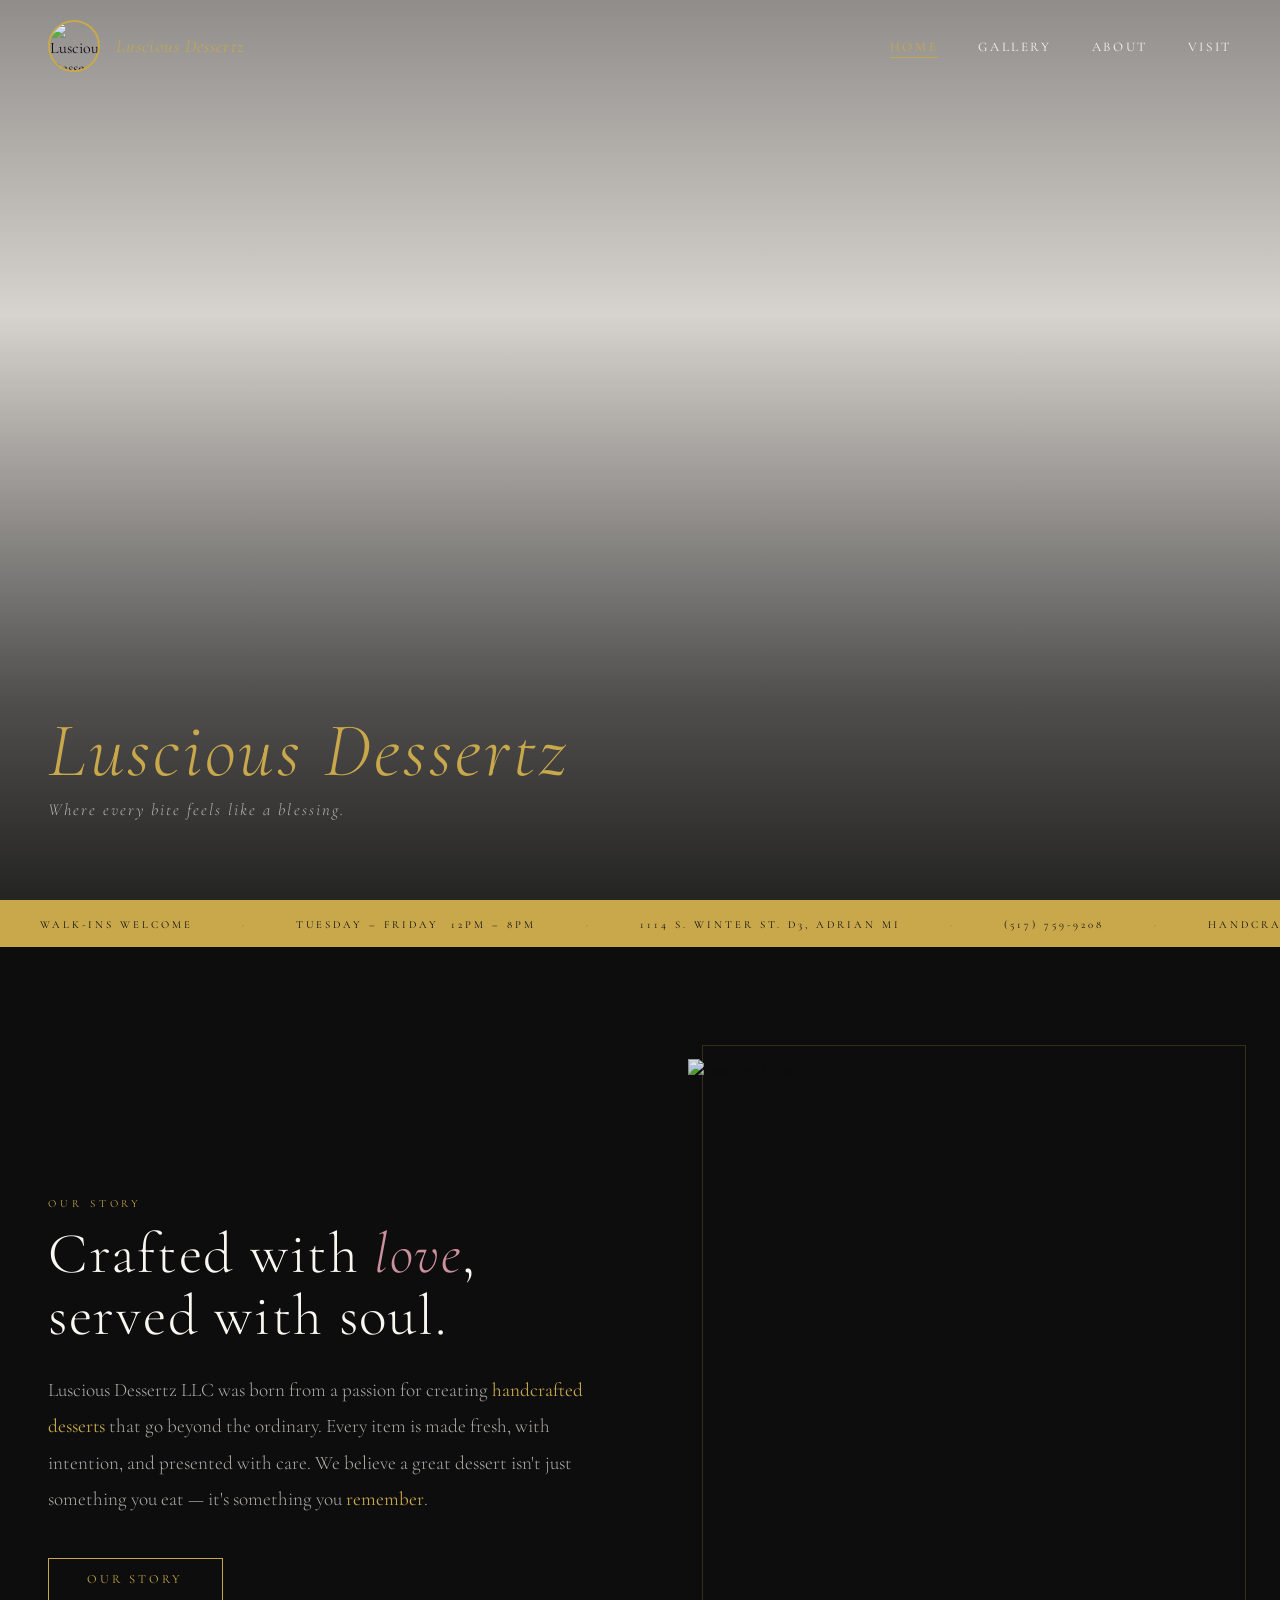
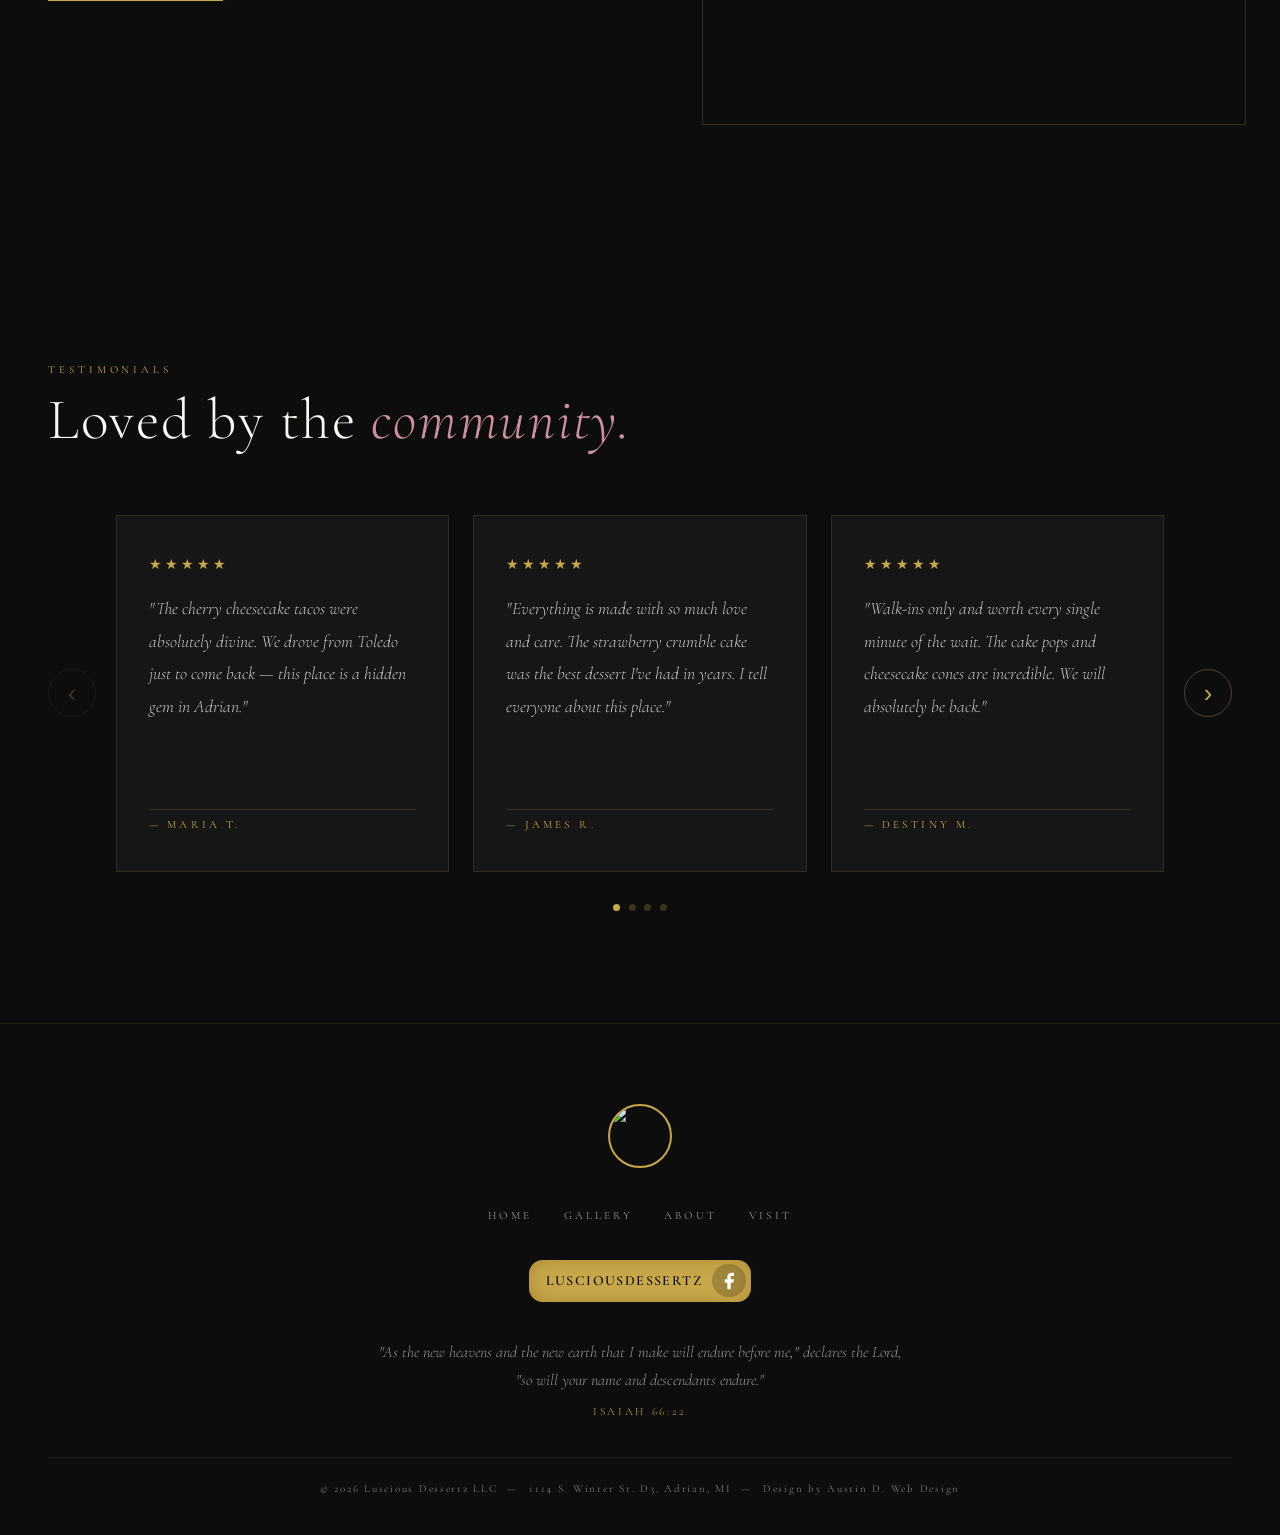
==== commit 04ba9423: "Remove scroll indicator completely from hero Co-Authored-By: Claude Sonnet 4.6 <noreply@anthropic.co" ====
--- a/index.html
+++ b/index.html
@@ -15,9 +15,12 @@
 <a class="skip-link" href="#main-content">Skip to main content</a>
 
 <nav id="main-nav">
-  <a class="nav-logo" href="index.html">
-    <img src="https://i.postimg.cc/fTFck8Pv/9VHvm-SE-Imgur.jpg" alt="Luscious Dessertz logo" />
-  </a>
+  <div class="nav-left">
+    <a class="nav-logo" href="index.html">
+      <img src="https://i.postimg.cc/fTFck8Pv/9VHvm-SE-Imgur.jpg" alt="Luscious Dessertz logo" />
+    </a>
+    <span class="nav-title" id="nav-title">Luscious Dessertz</span>
+  </div>
   <ul class="nav-links">
     <li><a href="index.html" aria-current="page">Home</a></li>
     <li><a href="gallery.html">Gallery</a></li>
@@ -38,6 +41,7 @@
 
 <main id="main-content">
 
+  <!-- ── Hero ──────────────────────────────────────────────── -->
   <section id="hero">
     <img class="hero-bg-img"
          src="https://d8j0ntlcm91z4.cloudfront.net/user_3ETMJSD5z0U27ogsgpWMDXU2VIw/hf_20260604_184323_83eb8e3a-f57d-46fd-81aa-362638d46cc0.png"
@@ -47,12 +51,9 @@
       <h1 class="hero-title" id="hero-title">Luscious Dessertz</h1>
       <p class="hero-tagline" id="hero-tagline">Where every bite feels like a blessing.</p>
     </div>
-    <div class="hero-scroll" aria-hidden="true">
-      <span>Scroll</span>
-      <div class="scroll-line"></div>
-    </div>
   </section>
 
+  <!-- ── Ticker ─────────────────────────────────────────────── -->
   <div class="ticker" aria-hidden="true">
     <div class="ticker-inner">
       <span>Walk-ins welcome</span><span class="ticker-dot">&nbsp;·&nbsp;</span>
@@ -70,6 +71,7 @@
     </div>
   </div>
 
+  <!-- ── Our Story ──────────────────────────────────────────── -->
   <div class="intro-strip">
     <div class="intro-text reveal from-left">
       <p class="section-label">Our Story</p>
@@ -86,143 +88,63 @@
       </div>
     </div>
     <div class="intro-image-wrap reveal from-right">
-      <img src="https://i.postimg.cc/gcCMs7Lc/IMG-5319.jpg" alt="Strawberry cheesecake cones" loading="lazy" />
-    </div>
-  </div>
-
-  <div class="pull-quote">
-    <blockquote class="reveal">
-      A great dessert isn't just something you eat — it's something you <em>remember.</em>
-      <cite>Luscious Dessertz LLC &nbsp;·&nbsp; Adrian, MI</cite>
-    </blockquote>
-  </div>
-
-  <section class="specialties">
-    <div class="specialties-header reveal">
-      <div>
-        <p class="section-label">The Menu</p>
-        <h2 class="section-heading">Handcrafted<br /><em>creations.</em></h2>
-      </div>
-      <a class="btn" href="gallery.html">Full Gallery</a>
-    </div>
-    <div class="specialties-grid">
-      <a class="spec-card reveal" href="gallery.html">
-        <img src="https://i.postimg.cc/gcCMs7Lc/IMG-5319.jpg" alt="Strawberry cheesecake cones" loading="lazy" />
-        <div class="spec-card-label"><span class="spec-card-name">Strawberry Cheesecake Cones</span></div>
-      </a>
-      <a class="spec-card reveal reveal-delay-1" href="gallery.html">
-        <img src="https://i.postimg.cc/W4G9Q1GL/IMG-5301.jpg" alt="Cherry cheesecake" loading="lazy" />
-        <div class="spec-card-label"><span class="spec-card-name">Cherry Cheesecake</span></div>
-      </a>
-      <a class="spec-card reveal reveal-delay-2" href="gallery.html">
-        <img src="https://i.postimg.cc/dtg43y6z/IMG-5302.jpg" alt="Cherry cheesecake tacos" loading="lazy" />
-        <div class="spec-card-label"><span class="spec-card-name">Cherry Cheesecake Tacos</span></div>
-      </a>
-      <a class="spec-card reveal reveal-delay-3" href="gallery.html">
-        <img src="https://i.postimg.cc/43P667vC/IMG-5305.jpg" alt="Strawberry crumble cupcakes" loading="lazy" />
-        <div class="spec-card-label"><span class="spec-card-name">Strawberry Crumble Cupcakes</span></div>
-      </a>
-      <a class="spec-card reveal" href="gallery.html">
-        <img src="https://i.postimg.cc/0yqDhdc9/IMG-5304.jpg" alt="Powdered sugar brownies" loading="lazy" />
-        <div class="spec-card-label"><span class="spec-card-name">Powdered Sugar Brownies</span></div>
-      </a>
-      <a class="spec-card reveal reveal-delay-1" href="gallery.html">
-        <img src="https://i.postimg.cc/MXJf2q0r/IMG-5317.jpg" alt="Strawberry crumble cake" loading="lazy" />
-        <div class="spec-card-label"><span class="spec-card-name">Strawberry Crumble Cake</span></div>
-      </a>
-      <a class="spec-card reveal reveal-delay-2" href="gallery.html">
-        <img src="https://i.postimg.cc/R0K84Rz2/IMG-5318.jpg" alt="Apple cheesecake tacos" loading="lazy" />
-        <div class="spec-card-label"><span class="spec-card-name">Apple Cheesecake Tacos</span></div>
-      </a>
-      <a class="spec-card reveal reveal-delay-3" href="gallery.html">
-        <img src="https://i.postimg.cc/DzvpsbJ0/IMG-5303.jpg" alt="Chocolate and white cake pops" loading="lazy" />
-        <div class="spec-card-label"><span class="spec-card-name">Chocolate &amp; White Cake Pops</span></div>
-      </a>
-    </div>
-  </section>
-
-  <div class="gallery-teaser">
-    <div class="gallery-teaser-header reveal">
-      <div>
-        <p class="section-label">Our Creations</p>
-        <h2 class="section-heading">A taste of what<br /><em>awaits you.</em></h2>
-      </div>
-      <a class="btn" href="gallery.html">Full Gallery</a>
-    </div>
-    <div class="gallery-teaser-scroll">
-      <a class="teaser-item" href="gallery.html">
-        <img src="https://i.postimg.cc/MXJf2q0r/IMG-5317.jpg" alt="Strawberry crumble cake" loading="lazy" />
-        <div class="teaser-item-caption"><span>Strawberry Crumble Cake</span></div>
-      </a>
-      <a class="teaser-item" href="gallery.html">
-        <img src="https://i.postimg.cc/R0K84Rz2/IMG-5318.jpg" alt="Apple cheesecake tacos" loading="lazy" />
-        <div class="teaser-item-caption"><span>Apple Cheesecake Tacos</span></div>
-      </a>
-      <a class="teaser-item" href="gallery.html">
-        <img src="https://i.postimg.cc/dtg43y6z/IMG-5302.jpg" alt="Cherry cheesecake tacos" loading="lazy" />
-        <div class="teaser-item-caption"><span>Cherry Cheesecake Tacos</span></div>
-      </a>
-      <a class="teaser-item" href="gallery.html">
-        <img src="https://i.postimg.cc/DzvpsbJ0/IMG-5303.jpg" alt="Chocolate and white cake pops" loading="lazy" />
-        <div class="teaser-item-caption"><span>Chocolate &amp; White Cake Pops</span></div>
-      </a>
-      <a class="teaser-item" href="gallery.html">
-        <img src="https://i.postimg.cc/W4G9Q1GL/IMG-5301.jpg" alt="Cherry cheesecake" loading="lazy" />
-        <div class="teaser-item-caption"><span>Cherry Cheesecake</span></div>
-      </a>
-    </div>
-  </div>
-
+      <img src="https://i.postimg.cc/fTFck8Pv/9VHvm-SE-Imgur.jpg" alt="Luscious Dessertz" loading="lazy" />
+    </div>
+  </div>
+
+  <!-- ── Reviews Carousel ───────────────────────────────────── -->
   <section class="reviews">
     <div class="reviews-header reveal">
       <p class="section-label">Testimonials</p>
       <h2 class="section-heading">Loved by the <em>community.</em></h2>
     </div>
-    <div class="reviews-grid">
-      <div class="review-card reveal">
-        <div class="review-stars">★★★★★</div>
-        <p class="review-text">"The cherry cheesecake tacos were absolutely divine. We drove from Toledo just to come back — this place is a hidden gem in Adrian."</p>
-        <p class="review-author">— Maria T.</p>
+    <div class="reviews-carousel">
+      <button class="carousel-btn carousel-prev" aria-label="Previous review">&#8249;</button>
+      <div class="reviews-track-wrap">
+        <div class="reviews-track" id="reviews-track">
+
+          <div class="review-card">
+            <div class="review-stars">★★★★★</div>
+            <p class="review-text">"The cherry cheesecake tacos were absolutely divine. We drove from Toledo just to come back — this place is a hidden gem in Adrian."</p>
+            <p class="review-author">— Maria T.</p>
+          </div>
+
+          <div class="review-card">
+            <div class="review-stars">★★★★★</div>
+            <p class="review-text">"Everything is made with so much love and care. The strawberry crumble cake was the best dessert I've had in years. I tell everyone about this place."</p>
+            <p class="review-author">— James R.</p>
+          </div>
+
+          <div class="review-card">
+            <div class="review-stars">★★★★★</div>
+            <p class="review-text">"Walk-ins only and worth every single minute of the wait. The cake pops and cheesecake cones are incredible. We will absolutely be back."</p>
+            <p class="review-author">— Destiny M.</p>
+          </div>
+
+          <div class="review-card">
+            <div class="review-stars">★★★★★</div>
+            <p class="review-text">"The pineapple upside down cupcakes and cookies were a 10! Delicious."</p>
+            <p class="review-author">— Ann Dicks Presley</p>
+          </div>
+
+          <div class="review-card">
+            <div class="review-stars">★★★★★</div>
+            <p class="review-text">"Amazing must try desserts, all of them!"</p>
+            <p class="review-author">— Collin Blevins</p>
+          </div>
+
+          <div class="review-card">
+            <div class="review-stars">★★★★★</div>
+            <p class="review-text">"If your looking for a special dessert, this is the place. The cherry cheesecake tacos are amazingly delicious and so is the cherry cheesecake. Everything looks so perfect from the time you walk in till the time you leave."</p>
+            <p class="review-author">— Wendy Washington</p>
+          </div>
+
+        </div>
       </div>
-      <div class="review-card reveal reveal-delay-1">
-        <div class="review-stars">★★★★★</div>
-        <p class="review-text">"Everything is made with so much love and care. The strawberry crumble cake was the best dessert I've had in years. I tell everyone about this place."</p>
-        <p class="review-author">— James R.</p>
-      </div>
-      <div class="review-card reveal reveal-delay-2">
-        <div class="review-stars">★★★★★</div>
-        <p class="review-text">"Walk-ins only and worth every single minute of the wait. The cake pops and cheesecake cones are incredible. We will absolutely be back."</p>
-        <p class="review-author">— Destiny M.</p>
-      </div>
-    </div>
+      <button class="carousel-btn carousel-next" aria-label="Next review">&#8250;</button>
+    </div>
+    <div class="carousel-dots" id="carousel-dots"></div>
   </section>
-
-  <div class="info-band">
-    <div class="info-cell reveal">
-      <div class="info-icon">
-        <svg viewBox="0 0 24 24"><circle cx="12" cy="12" r="10"/><polyline points="12 6 12 12 16 14"/></svg>
-      </div>
-      <p class="info-cell-title">Hours</p>
-      <p class="info-cell-body">Tuesday – Friday<br />12:00 pm – 8:00 pm<br /><em>Select Saturdays</em></p>
-    </div>
-    <div class="info-cell reveal reveal-delay-1">
-      <div class="info-icon">
-        <svg viewBox="0 0 24 24"><path d="M21 10c0 7-9 13-9 13s-9-6-9-13a9 9 0 0 1 18 0z"/><circle cx="12" cy="10" r="3"/></svg>
-      </div>
-      <p class="info-cell-title">Location</p>
-      <p class="info-cell-body">1114 S. Winter St. D3<br />Adrian, MI</p>
-    </div>
-    <div class="info-cell reveal reveal-delay-2">
-      <div class="info-icon">
-        <svg viewBox="0 0 24 24"><path d="M22 16.92v3a2 2 0 0 1-2.18 2 19.79 19.79 0 0 1-8.63-3.07A19.5 19.5 0 0 1 4.69 12 19.79 19.79 0 0 1 1.62 3.38 2 2 0 0 1 3.6 1.21h3a2 2 0 0 1 2 1.72c.127.96.361 1.903.7 2.81a2 2 0 0 1-.45 2.11L7.91 8.9a16 16 0 0 0 6 6l.96-.96a2 2 0 0 1 2.11-.45c.907.339 1.85.573 2.81.7A2 2 0 0 1 22 16.92z"/></svg>
-      </div>
-      <p class="info-cell-title">Contact</p>
-      <p class="info-cell-body">
-        <a href="tel:+15177599208">(517) 759-9208</a><br />
-        <a href="https://facebook.com/lusciousdessertz" target="_blank" rel="noopener">Facebook</a>
-      </p>
-    </div>
-  </div>
 
 </main>
 
@@ -236,12 +158,14 @@
     <li><a href="about.html">About</a></li>
     <li><a href="visit.html">Visit</a></li>
   </ul>
-  <div class="footer-social">
-    <a href="https://facebook.com/lusciousdessertz" target="_blank" rel="noopener">
-      <svg width="16" height="16" viewBox="0 0 24 24" fill="currentColor"><path d="M18 2h-3a5 5 0 0 0-5 5v3H7v4h3v8h4v-8h3l1-4h-4V7a1 1 0 0 1 1-1h3z"/></svg>
-      lusciousdessertz
-    </a>
-  </div>
+  <a href="https://www.facebook.com/lusciousdessertz" target="_blank" rel="noopener" class="fbButton">
+    <span>LUSCIOUSDESSERTZ</span>
+    <div class="iconButton">
+      <svg xmlns="http://www.w3.org/2000/svg" viewBox="0 0 24 24" width="20" height="20" fill="white">
+        <path d="M18 2h-3a5 5 0 00-5 5v3H7v4h3v8h4v-8h3l1-4h-4V7a1 1 0 011-1h3z"/>
+      </svg>
+    </div>
+  </a>
   <blockquote class="footer-verse">
     "As the new heavens and the new earth that I make will endure before me," declares the Lord,
     "so will your name and descendants endure."
@@ -255,12 +179,27 @@
 </footer>
 
 <script>
-  const nav = document.getElementById('main-nav');
+  /* ── Nav scroll + hero title transform ─────────────────────── */
+  const nav     = document.getElementById('main-nav');
+  const navTitle = document.getElementById('nav-title');
+  const hero    = document.getElementById('hero');
+
   window.addEventListener('scroll', () => {
-    nav.classList.toggle('scrolled', window.scrollY > 60);
+    const scrolled = window.scrollY > 60;
+    nav.classList.toggle('scrolled', scrolled);
+
+    const threshold = hero.offsetHeight * 0.55;
+    if (window.scrollY > threshold) {
+      navTitle.classList.add('visible');
+      hero.classList.add('hero-scrolled');
+    } else {
+      navTitle.classList.remove('visible');
+      hero.classList.remove('hero-scrolled');
+    }
   }, { passive: true });
 
-  const hamburger = document.getElementById('hamburger');
+  /* ── Hamburger ─────────────────────────────────────────────── */
+  const hamburger  = document.getElementById('hamburger');
   const mobileMenu = document.getElementById('mobile-menu');
   hamburger.addEventListener('click', () => {
     hamburger.classList.toggle('open');
@@ -271,17 +210,62 @@
     mobileMenu.classList.remove('open');
   }
 
+  /* ── Hero entrance ─────────────────────────────────────────── */
   window.addEventListener('load', () => {
     document.getElementById('hero-title').classList.add('visible');
     document.getElementById('hero-tagline').classList.add('visible');
   });
 
+  /* ── Scroll reveal ─────────────────────────────────────────── */
   const observer = new IntersectionObserver(entries => {
     entries.forEach(e => {
       if (e.isIntersecting) { e.target.classList.add('visible'); observer.unobserve(e.target); }
     });
   }, { threshold: 0.1 });
   document.querySelectorAll('.reveal').forEach(el => observer.observe(el));
+
+  /* ── Reviews Carousel ──────────────────────────────────────── */
+  (function () {
+    const track   = document.getElementById('reviews-track');
+    const dotsEl  = document.getElementById('carousel-dots');
+    const prevBtn = document.querySelector('.carousel-prev');
+    const nextBtn = document.querySelector('.carousel-next');
+    let current   = 0;
+
+    function visible() { return window.innerWidth <= 900 ? 1 : 3; }
+    function cards()   { return track.querySelectorAll('.review-card'); }
+    function maxIdx()  { return Math.max(0, cards().length - visible()); }
+
+    function buildDots() {
+      dotsEl.innerHTML = '';
+      for (let i = 0; i <= maxIdx(); i++) {
+        const btn = document.createElement('button');
+        btn.className = 'carousel-dot' + (i === current ? ' active' : '');
+        btn.setAttribute('aria-label', 'Review ' + (i + 1));
+        btn.addEventListener('click', () => { current = i; update(); });
+        dotsEl.appendChild(btn);
+      }
+    }
+
+    function update() {
+      current = Math.min(current, maxIdx());
+      const gap = 24;
+      const cardW = cards()[0].offsetWidth + gap;
+      track.style.transform = `translateX(-${current * cardW}px)`;
+      prevBtn.disabled = current === 0;
+      nextBtn.disabled = current >= maxIdx();
+      dotsEl.querySelectorAll('.carousel-dot').forEach((d, i) =>
+        d.classList.toggle('active', i === current)
+      );
+    }
+
+    prevBtn.addEventListener('click', () => { if (current > 0) { current--; update(); } });
+    nextBtn.addEventListener('click', () => { if (current < maxIdx()) { current++; update(); } });
+
+    buildDots();
+    update();
+    window.addEventListener('resize', () => { buildDots(); update(); });
+  })();
 </script>
 </body>
 </html>
--- a/styles.css
+++ b/styles.css
@@ -44,8 +44,7 @@
     scroll-behavior: auto !important;
   }
   .hero-bg-img { transform: scale(1); }
-  .hero-scroll { opacity: 0.45; animation: none; }
-  .scroll-line, .walkin-badge::before { animation: none; opacity: 1; }
+  .walkin-badge::before { animation: none; opacity: 1; }
   .reveal { opacity: 1 !important; transform: none !important; }
 }
 
@@ -57,11 +56,20 @@
   transition: background 0.5s, backdrop-filter 0.5s, padding 0.4s;
 }
 nav.scrolled { background: rgba(13,13,13,0.93); backdrop-filter: blur(14px); padding: 0.85rem 3rem; }
+.nav-left { display: flex; align-items: center; gap: 1rem; }
 .nav-logo img {
   width: 52px; height: 52px; border-radius: 50%;
   border: 2px solid var(--gold); object-fit: cover; transition: transform 0.4s;
 }
 .nav-logo img:hover { transform: scale(1.06); }
+.nav-title {
+  font-family: var(--font); font-size: 1.15rem; font-weight: 300;
+  font-style: italic; color: var(--gold); letter-spacing: 0.06em;
+  white-space: nowrap; pointer-events: none;
+  opacity: 0; transform: translateX(-10px);
+  transition: opacity 0.45s ease, transform 0.45s ease;
+}
+.nav-title.visible { opacity: 1; transform: translateX(0); pointer-events: auto; }
 .nav-links { display: flex; gap: 2.5rem; list-style: none; }
 .nav-links a {
   font-size: 0.82rem; font-weight: 400; letter-spacing: 0.2em;
@@ -185,28 +193,24 @@
   transition: opacity 1s ease 0.85s, transform 1s ease 0.85s;
 }
 .hero-tagline.visible { opacity: 1; transform: translateY(0); }
-.hero-scroll {
-  position: absolute; bottom: 2.5rem; left: 50%; transform: translateX(-50%);
-  display: flex; flex-direction: column; align-items: center; gap: 0.5rem;
-  opacity: 0; animation: fadeInScroll 1s ease 1.6s forwards; z-index: 2;
-}
-@keyframes fadeInScroll { to { opacity: 0.45; } }
-.hero-scroll span {
-  font-size: 0.6rem; letter-spacing: 0.32em; text-transform: uppercase; color: var(--cream);
-}
-.scroll-line {
-  width: 1px; height: 44px;
-  background: linear-gradient(to bottom, var(--gold), transparent);
-  animation: scrollPulse 2s ease-in-out infinite;
-}
-@keyframes scrollPulse { 0%,100% { opacity: 0.4; transform: scaleY(1); } 50% { opacity: 1; transform: scaleY(1.15); } }
+/* Hero elements fade out as user scrolls past hero */
+#hero.hero-scrolled .hero-title,
+#hero.hero-scrolled .hero-tagline {
+  opacity: 0 !important;
+  transform: translateY(-16px) !important;
+  transition: opacity 0.5s ease, transform 0.5s ease !important;
+}
 
 /* ─── Ticker ────────────────────────────────────────────────── */
-.ticker { background: var(--gold); padding: 0.62rem 0; overflow: hidden; white-space: nowrap; }
-.ticker-inner { display: inline-flex; animation: ticker 26s linear infinite; }
+.ticker {
+  background: var(--gold); overflow: hidden; white-space: nowrap;
+  padding: 0.78rem 0; line-height: 1.4;
+}
+.ticker-inner { display: inline-flex; animation: ticker 26s linear infinite; align-items: center; }
 .ticker-inner span {
   font-size: 0.67rem; font-weight: 400; letter-spacing: 0.28em;
   text-transform: uppercase; color: var(--black); padding: 0 2.5rem;
+  line-height: 1.4;
 }
 .ticker-dot { padding: 0 0.2rem !important; color: rgba(13,13,13,0.35) !important; }
 @keyframes ticker { from { transform: translateX(0); } to { transform: translateX(-50%); } }
@@ -299,14 +303,21 @@
   font-size: 0.82rem; font-style: italic; color: rgba(250,246,240,0.88); letter-spacing: 0.06em;
 }
 
-/* ─── Reviews ───────────────────────────────────────────────── */
+/* ─── Reviews Carousel ──────────────────────────────────────── */
 .reviews { padding: 7rem 3rem; background: var(--black); }
 .reviews-header { margin-bottom: 4rem; }
 .reviews-header .section-heading { color: var(--cream); }
-.reviews-grid { display: grid; grid-template-columns: repeat(3,1fr); gap: 1.5rem; }
+.reviews-carousel { display: flex; align-items: center; gap: 1.25rem; }
+.reviews-track-wrap { overflow: hidden; flex: 1; }
+.reviews-track {
+  display: flex; gap: 1.5rem;
+  transition: transform 0.55s cubic-bezier(0.16,1,0.3,1);
+}
 .review-card {
+  flex: 0 0 calc(33.333% - 1rem);
   background: rgba(250,246,240,0.04); border: 1px solid rgba(201,168,76,0.15);
   padding: 2.5rem 2rem; display: flex; flex-direction: column; gap: 1.25rem;
+  min-width: 0;
 }
 .review-stars { color: var(--gold); font-size: 0.85rem; letter-spacing: 0.22em; }
 .review-text {
@@ -317,6 +328,24 @@
   font-size: 0.7rem; letter-spacing: 0.28em; text-transform: uppercase;
   color: var(--gold); padding-top: 0.5rem; border-top: 1px solid rgba(201,168,76,0.2);
 }
+.carousel-btn {
+  flex: 0 0 auto; width: 48px; height: 48px; border-radius: 50%;
+  background: transparent; border: 1px solid rgba(201,168,76,0.35);
+  color: var(--gold); font-size: 1.6rem; line-height: 1;
+  cursor: pointer; display: flex; align-items: center; justify-content: center;
+  transition: background 0.25s, color 0.25s;
+}
+.carousel-btn:hover { background: var(--gold); color: var(--black); }
+.carousel-btn:disabled { opacity: 0.25; cursor: not-allowed; pointer-events: none; }
+.carousel-dots {
+  display: flex; justify-content: center; gap: 0.55rem; margin-top: 2rem;
+}
+.carousel-dot {
+  width: 7px; height: 7px; border-radius: 50%;
+  background: rgba(201,168,76,0.25); border: none; cursor: pointer;
+  transition: background 0.3s; padding: 0;
+}
+.carousel-dot.active { background: var(--gold); }
 
 /* ─── Info band ─────────────────────────────────────────────── */
 .info-band {
@@ -395,10 +424,7 @@
   display: grid; grid-template-columns: 1fr 1.15fr; gap: 7rem; align-items: start;
 }
 .about-image-wrap { position: relative; }
-.about-image-wrap::after {
-  content: ''; position: absolute; bottom: -18px; right: -18px;
-  width: 65%; height: 65%; border: 1px solid rgba(201,168,76,0.2); pointer-events: none;
-}
+.about-image-wrap::after { display: none; }
 .about-image-wrap img { width: 100%; aspect-ratio: 3/4; object-fit: cover; filter: brightness(0.88) saturate(1.05); }
 .about-text .section-heading { color: var(--cream); }
 .about-body {
@@ -463,7 +489,7 @@
 .visit-detail { display: flex; flex-direction: column; gap: 0.4rem; }
 .visit-detail-label { font-size: 0.65rem; letter-spacing: 0.32em; text-transform: uppercase; color: var(--gold); }
 .visit-detail-value { font-size: 1.15rem; font-weight: 300; color: var(--black); line-height: 1.65; }
-.visit-detail-value a { color: var(--pink); transition: color 0.3s; }
+.visit-detail-value a { color: var(--black); transition: color 0.3s; }
 .visit-detail-value a:hover { color: var(--gold); }
 
 .walkin-badge {
@@ -520,6 +546,29 @@
 .footer-bottom a { color: var(--gold); transition: opacity 0.3s; }
 .footer-bottom a:hover { opacity: 0.7; }
 
+/* ─── Facebook Button ───────────────────────────────────────── */
+.fbButton {
+  background: #C9A84C; color: #0D0D0D;
+  font-family: 'Cormorant Garamond', serif;
+  padding: 0.5em; padding-left: 1.2em; padding-right: 3.5em;
+  font-size: 14px; font-weight: 600; border-radius: 1em; border: none;
+  letter-spacing: 0.1em; display: inline-flex; align-items: center;
+  box-shadow: inset 0 0 1.8em -0.7em #8B6914;
+  overflow: hidden; position: relative; height: 3em;
+  text-decoration: none; cursor: pointer;
+  transition: transform 0.15s, box-shadow 0.15s;
+}
+.fbButton .iconButton {
+  margin-left: 1.2em; position: absolute;
+  display: flex; align-items: center; justify-content: center;
+  height: 2.4em; width: 2.4em; border-radius: 1.2em;
+  background: rgba(0,0,0,0.2);
+  box-shadow: 0.15em 0.15em 0.8em 0.3em rgba(201,168,76,0.4);
+  right: 0.4em; transition: all 0.3s;
+}
+.fbButton:hover { transform: translate(-0.05em, -0.05em); box-shadow: 0.2em 0.2em #8B6914; }
+.fbButton:active { transform: translate(0.05em, 0.05em); }
+
 /* ═══════════════════════════════════════════════════════════════
    RESPONSIVE
 ═══════════════════════════════════════════════════════════════ */
@@ -528,6 +577,7 @@
   nav.scrolled { padding: 0.7rem 1.5rem; }
   .nav-links { display: none; }
   .hamburger { display: flex; }
+  .nav-title { font-size: 0.95rem; }
   .hero-content { padding: 0 1.5rem 4.5rem; }
   .intro-strip { grid-template-columns: 1fr; padding: 5rem 1.5rem; gap: 3rem; }
   .intro-image-wrap { order: -1; }
@@ -541,7 +591,8 @@
   .teaser-item { width: 260px; }
   .teaser-item img { height: 320px; }
   .reviews { padding: 5rem 1.5rem; }
-  .reviews-grid { grid-template-columns: 1fr; gap: 1.25rem; }
+  .review-card { flex: 0 0 100%; }
+  .carousel-btn { width: 40px; height: 40px; font-size: 1.3rem; }
   .info-band { grid-template-columns: 1fr; padding: 4rem 1.5rem; gap: 2.5rem; }
   .page-header { padding: 8rem 1.5rem 4rem; }
   .gallery-section { padding: 3rem 1.5rem 5rem; }
